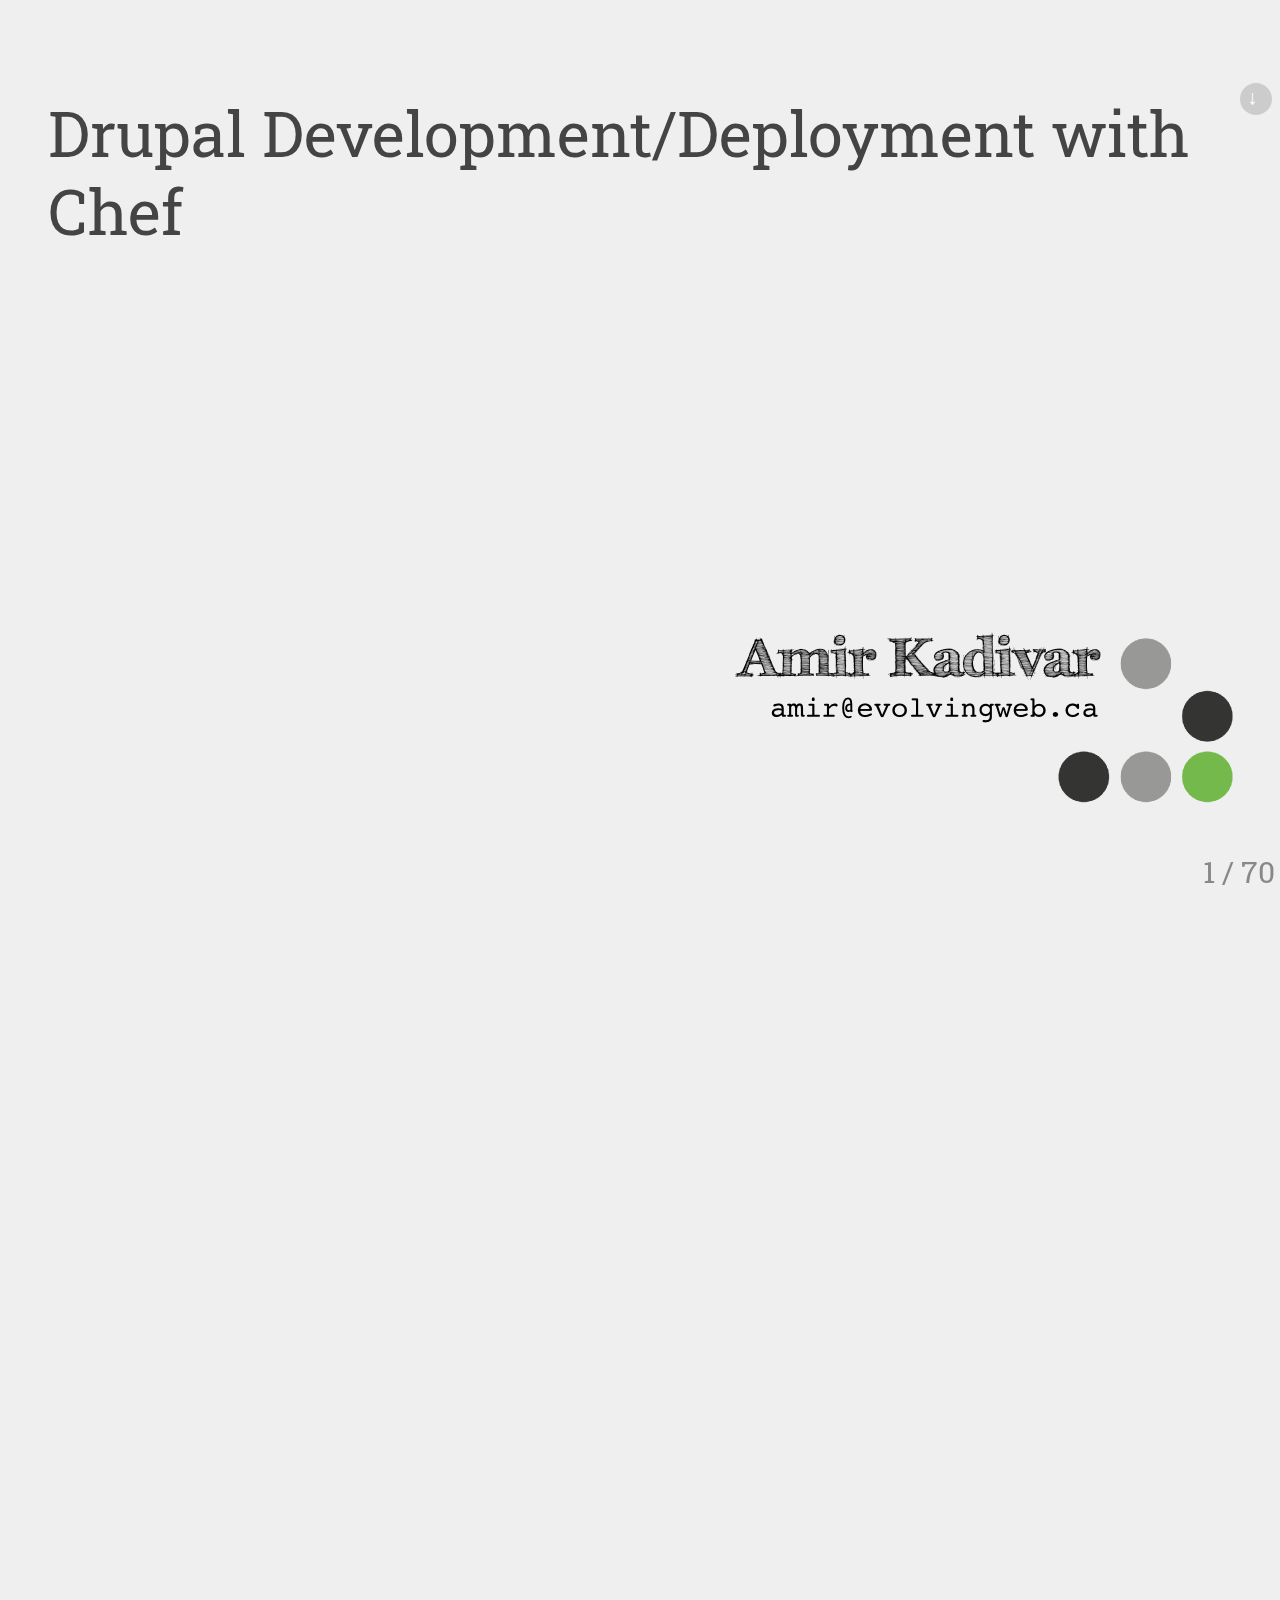
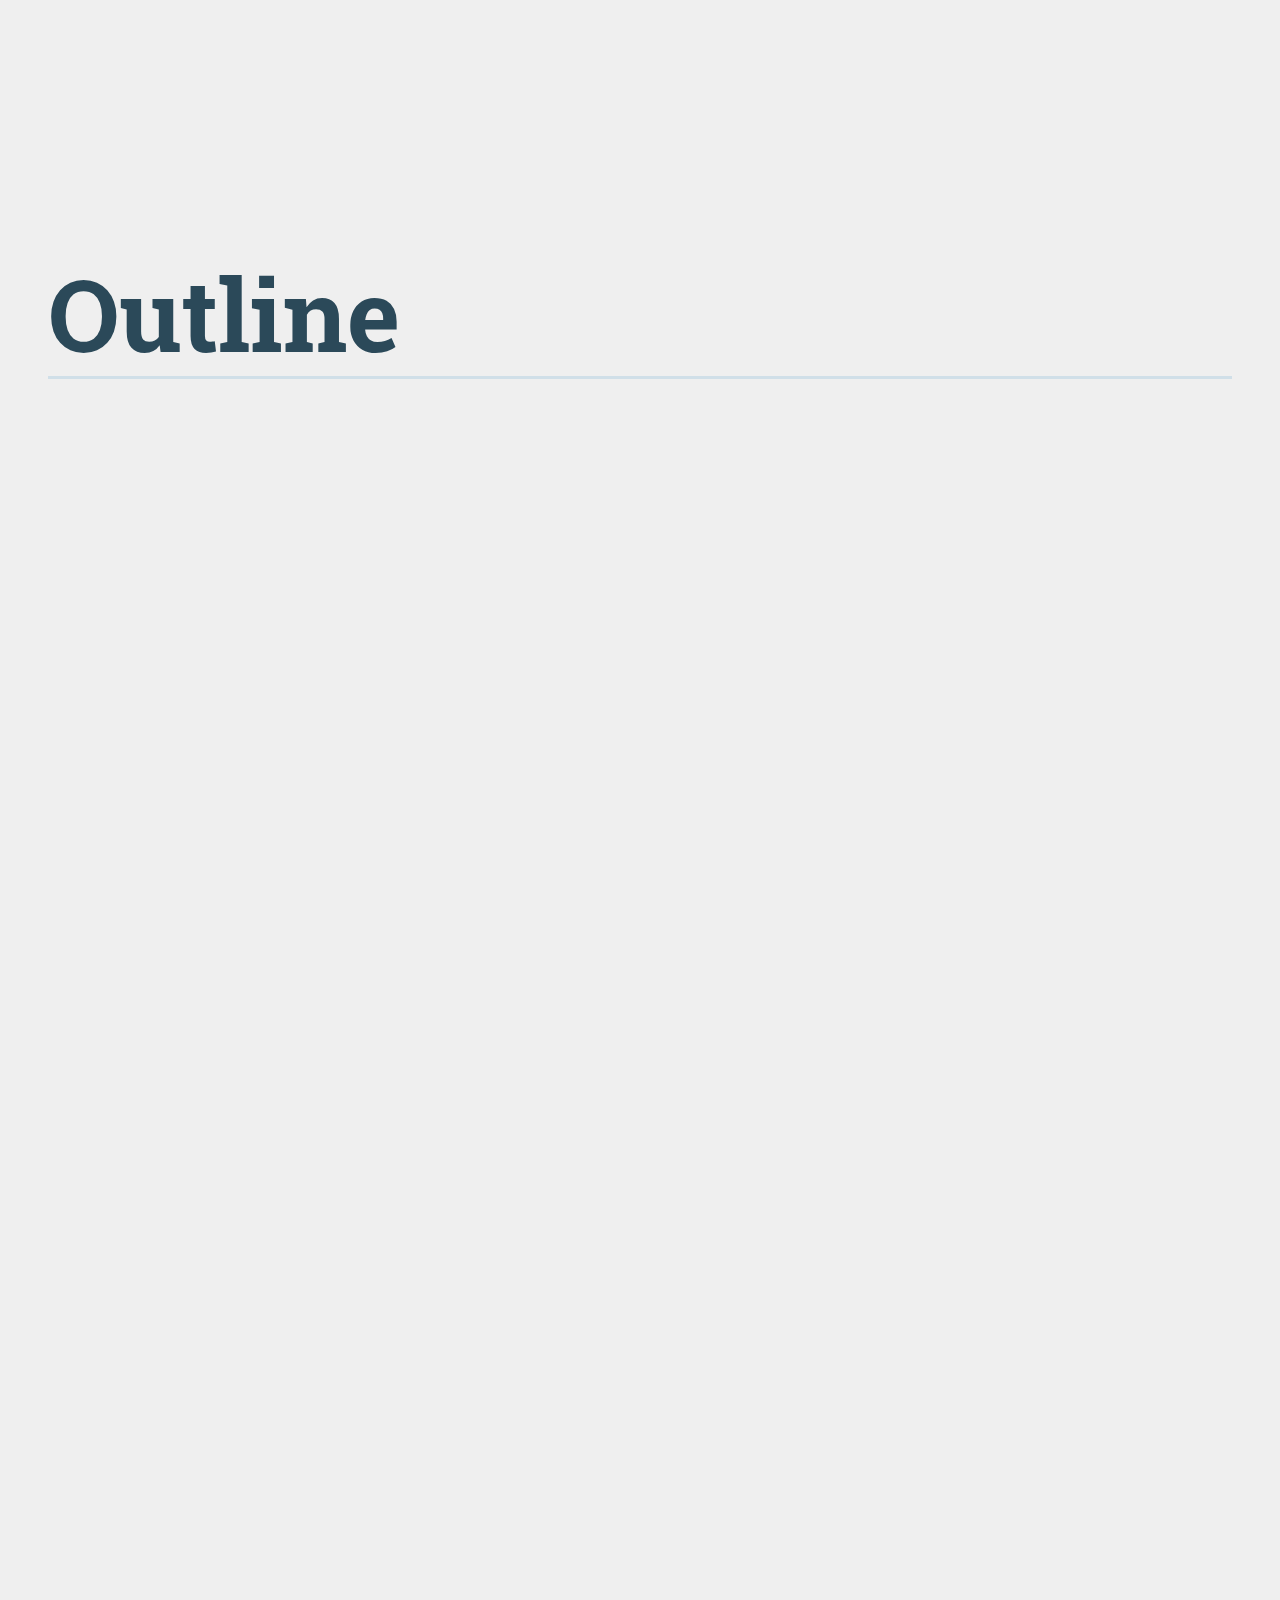
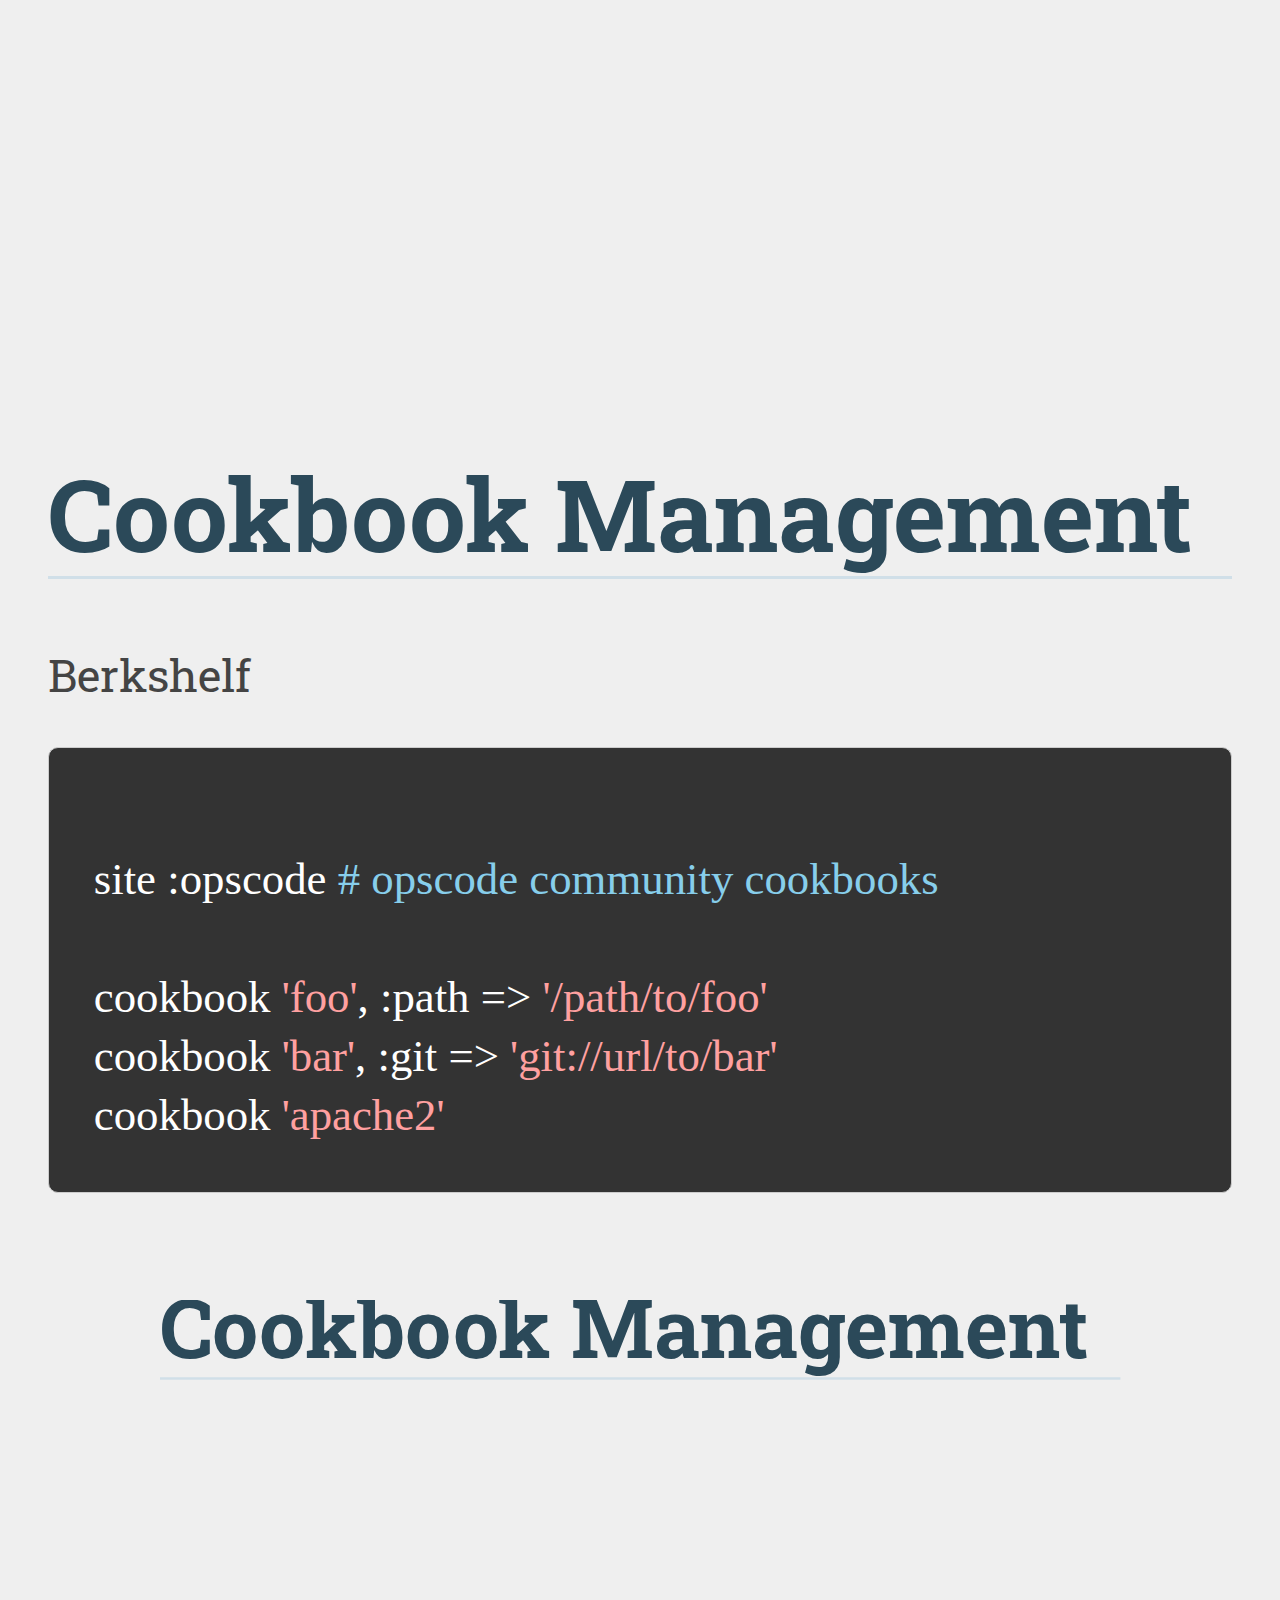
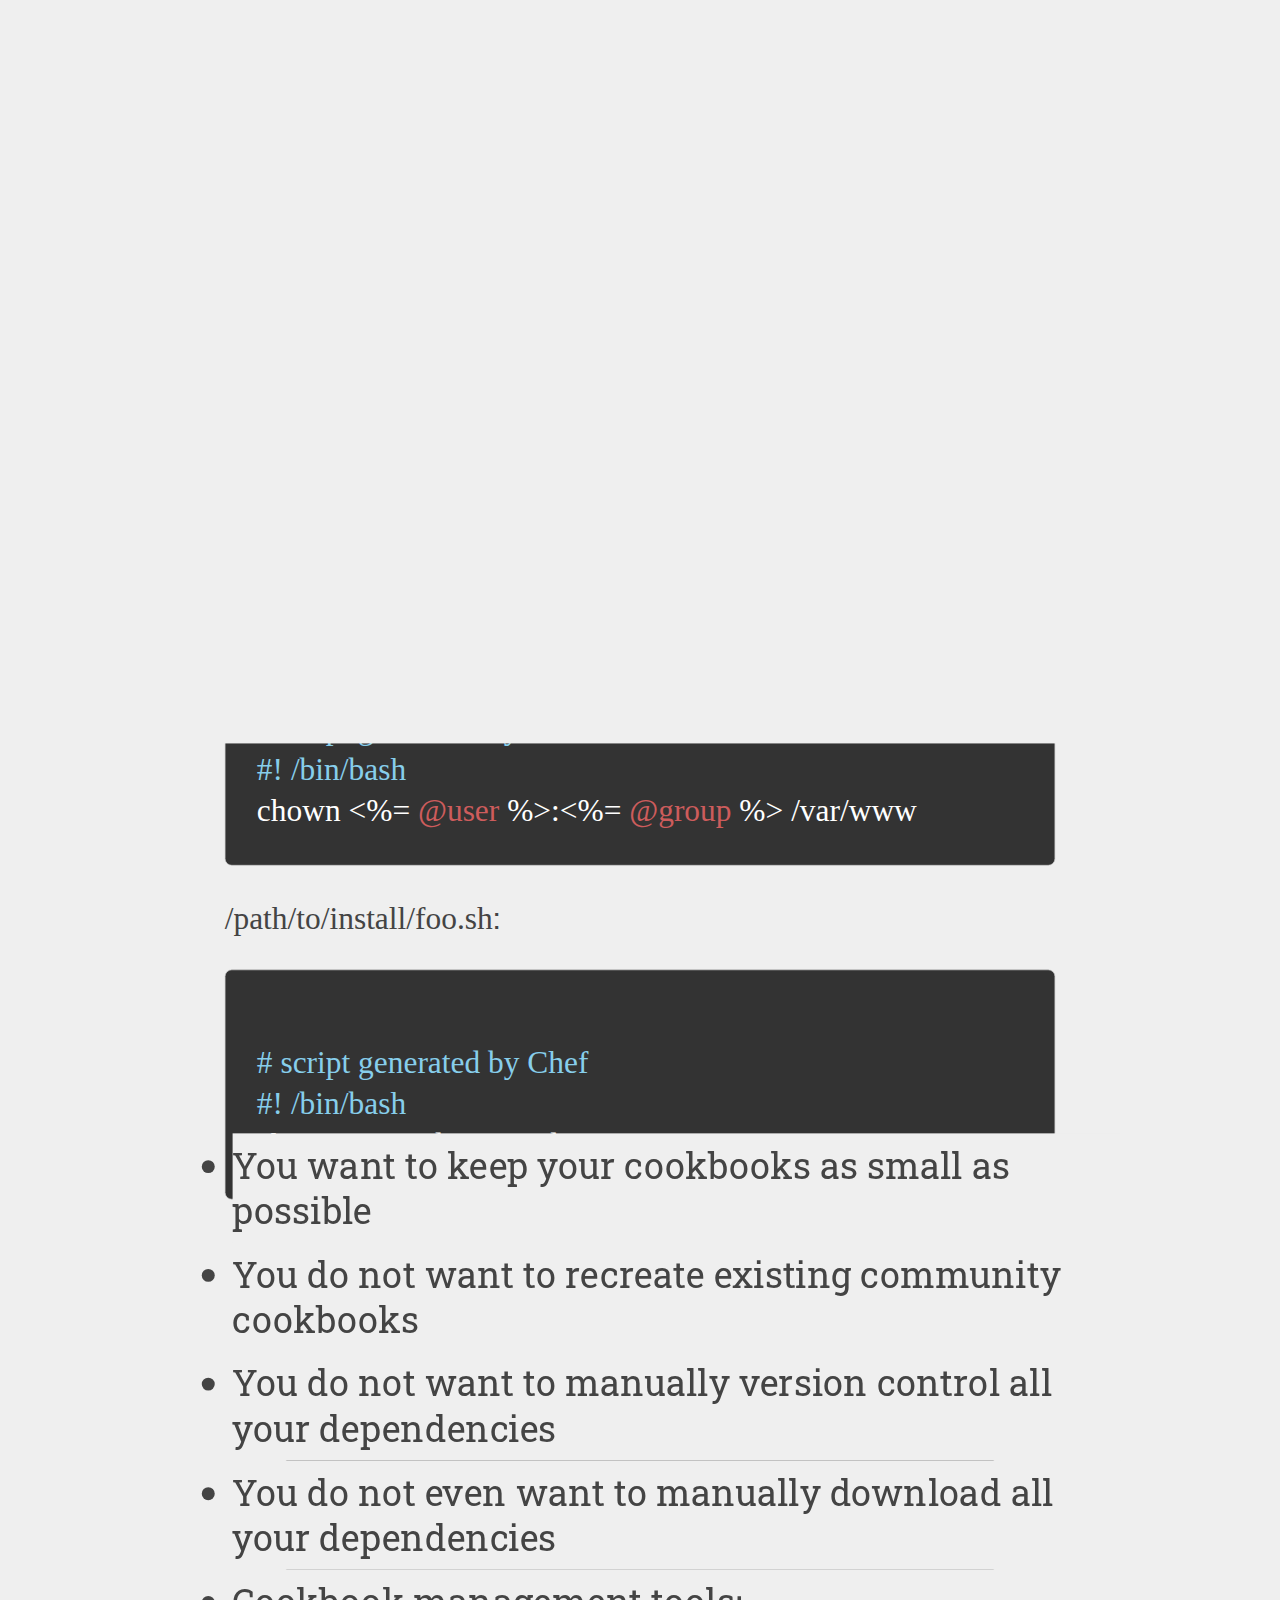
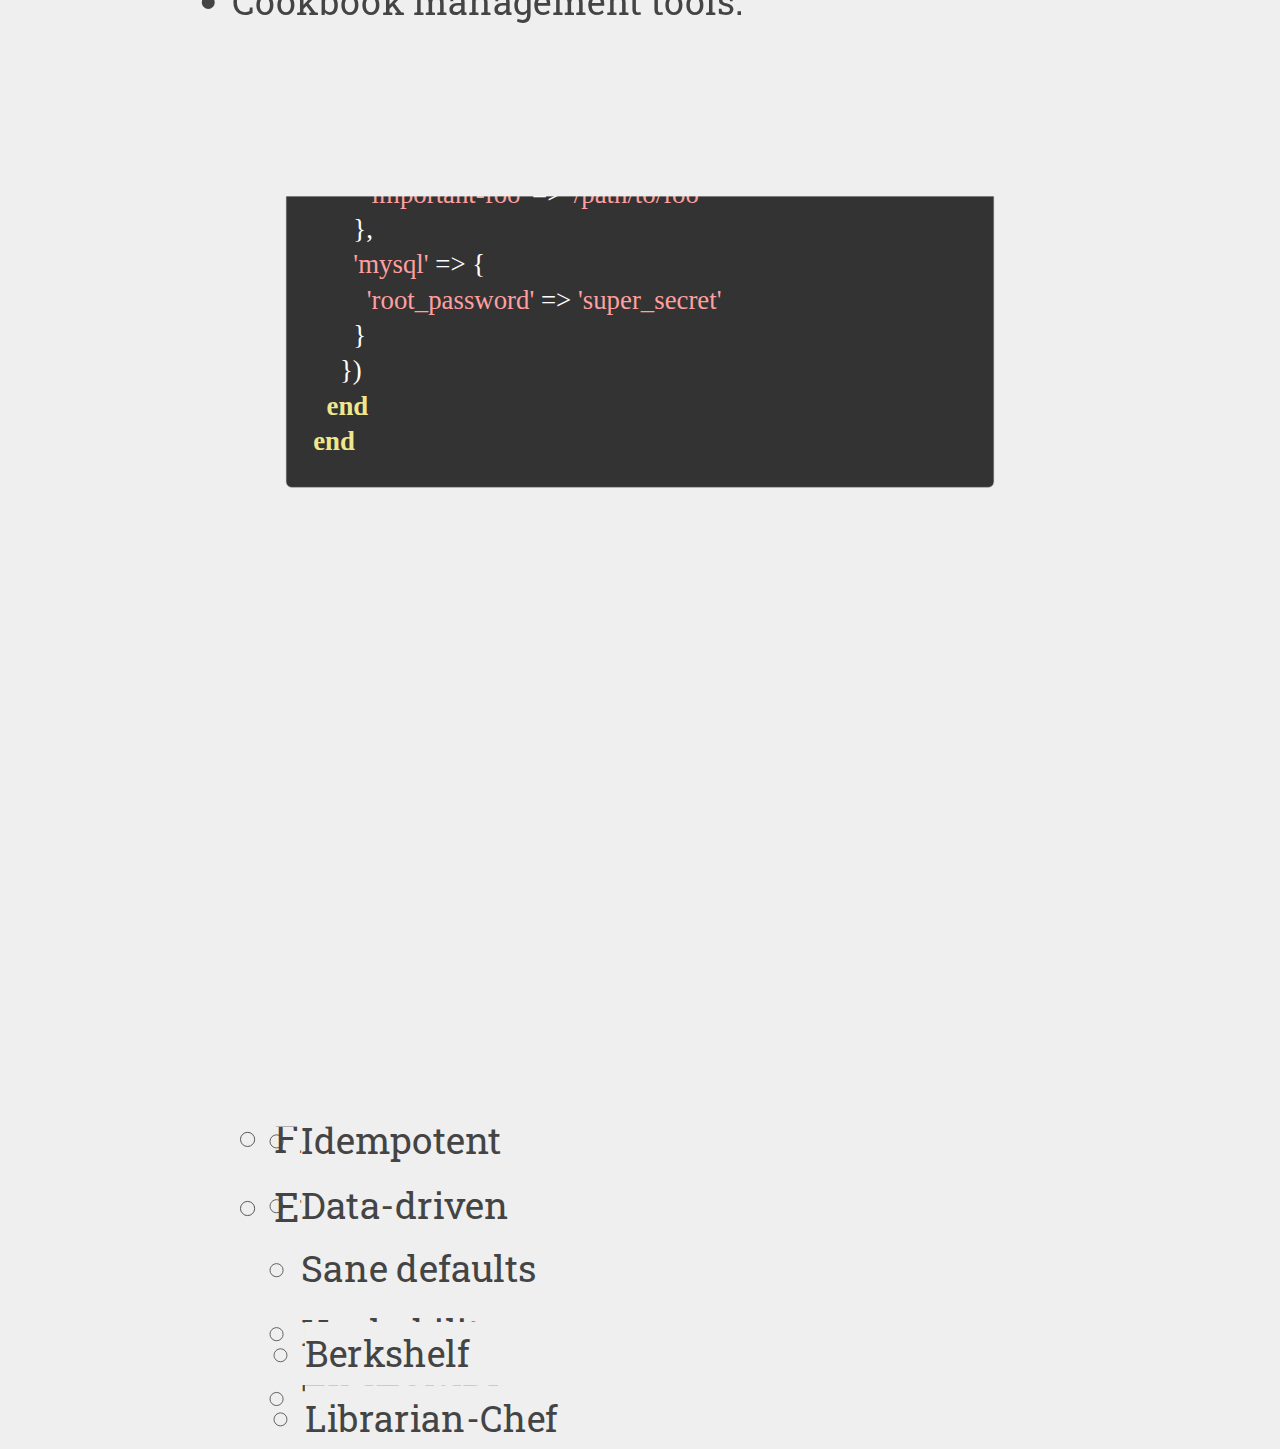
==== drupalcamp-2013-chef/index.html @ 494f0636 "add drupalcamp-2013-chef" ====
<!DOCTYPE html><html><head>
<title>chef-drupal.md</title>
<meta charset="utf-8">
<meta http-equiv="X-UA-Compatible" content="IE=edge,chrome=1">
<meta name="viewport" content="width=1024, user-scalable=no">

<!-- Required stylesheet -->
<link rel="stylesheet" href="resources/deck.js/core/deck.core.css">

<!-- Extension CSS files go here. Remove or add as needed. -->
<link rel="stylesheet" href="resources/deck.js/extensions/goto/deck.goto.css">
<link rel="stylesheet" href="resources/deck.js/extensions/menu/deck.menu.css">
<link rel="stylesheet" href="resources/deck.js/extensions/navigation/deck.navigation.css">
<link rel="stylesheet" href="resources/deck.js/extensions/status/deck.status.css">
<link rel="stylesheet" href="resources/deck.js/extensions/hash/deck.hash.css">
<link rel="stylesheet" href="resources/deck.js/extensions/scale/deck.scale.css">

<!-- Style theme. More available in /themes/style/ or create your own. -->
<link rel="stylesheet" href="resources/amir-deck.css">

<!-- Transition theme. More available in /themes/transition/ or create your own. -->
<link rel="stylesheet" href="resources/deck.js/themes/transition/vertical-slide.css">

<!-- Required Modernizr file -->
<script src="resources/deck.js/modernizr.custom.js"></script>

<!-- Roboto Slab typeface -->
<link href='http://fonts.googleapis.com/css?family=Roboto+Slab:300,700' rel='stylesheet' type='text/css'>

<!-- Google Code Prettify -->
<link rel="stylesheet" href="resources/google-code-prettify/styles/desert.css">
</head><body class='deck-container'><section class='slide'>
<div style ="margin:1.5em auto;font-size:1.4em;">
Drupal Development/Deployment with Chef
</div>

<p><img src="resources/img/name.png" style="position:absolute; bottom:1em;
right:1em;"></p>

</section><section class="slide">

<h2>Outline</h2>

<ul>
<li class="slide">Virtualization</li>
<li class="slide">Automated Infrastructure</li>
<li class="slide">A little bit of Ruby</li>
<li class="slide">Chef</li>
<li class="slide">Chef for Drupal</li>
</ul>

</section><section class="slide">

<h2>DEV machines</h2>

<ul>
<li class="slide">Works on my machine</li>
<li class="slide">Take hours (if not days) to setup</li>
<li class="slide">Hard to maintain</li>
<li class="slide">Still unpredictable (unknown <strong>state</strong>)</li>
</ul>

</section><section class="slide">

<h2>Virtualization</h2>

</section><section class="slide">

<h2><img src="resources/img/vagrant-200.png" alt="" title="" /></h2>

<ul>
<li class="slide">Providers: VirtualBox, VMware, EC2, LXC</li>
<li class="slide">Boxes: <a href="http://www.vagrantbox.es">www.vagrantbox.es</a></li>
<li class="slide">Networking</li>
<li class="slide">Synced Folders</li>
<li class="slide">Gotchas</li>
</ul>

</section><section class="slide">

<h2>Vagrant</h2>

<pre class="prettyprint"><code style="font-family=source code pro;"class="language-ruby">
Vagrant.configure("2") do |config|
  config.vm.box = "my_box"

  # if my_box not found: 'vagrant box add'
  config.vm.box_url = [url/to/download/box]

  # configure the box:
  config.vm.provision :shell, :inline =&gt; "apt-get install -y apache2"
end
</code></pre>

</section><section class="slide">

<h2>Is it all good now?</h2>

<ul>
<li class="slide">Can we configure all boxes with bash commands?</li>
<li class="slide">What about deployment?</li>
<li class="slide">High risk of change
<ul>
<li class="slide">remember Agile?</li>
</ul></li>
</ul>

</section><section class="slide">

<h2>Automated Infrastructure</h2>

<ul>
<li class="slide">Infrastructure as code
<ul>
<li class="slide">Deterministic pre-defined state</li>
<li class="slide">Version Control!</li>
</ul></li>
<li class="slide"><code>dev == prod</code></li>
</ul>

</section><section class="slide">

<h2>Automated Infrastructure</h2>

<h4>what you get:</h4>

<ul>
<li class="slide">One step build and deploy</li>
<li class="slide">Continuous Integration</li>
<li class="slide">Continuous Deployment
<ul>
<li class="slide">Flickr: <strong>10</strong> deployments/day</li>
<li class="slide">Etsy: <strong>25+</strong> deployments/day</li>
</ul></li>
<li class="slide">Self-Documenting: defines your infrastructure API</li>
</ul>

</section><section class="slide">

<h2><img src="resources/img/chef.png" width="400px"/></h2>

<ul>
<li class="slide">Design Principles:
<ul>
<li class="slide">Idempotent </li>
<li class="slide">Data-driven</li>
<li class="slide">Sane defaults</li>
<li class="slide">Hackability</li>
<li class="slide">TIMTOWDI</li>
</ul></li>
</ul>

</section><section class="slide">

<h2>Ruby</h2>

<pre class="prettyprint"><code style="font-family=source code pro;"class="language-ruby">
def double (x)
  return 2*x
end
puts double 12 # =&gt; 24
</code></pre>

</section><section class="slide">

<h2>Ruby</h2>

<pre class="prettyprint"><code style="font-family=source code pro;"class="language-ruby"> 
:hello == 'hello'.to_sym

if File.exists? 'foo'
  puts "found it"
end

puts "found it" if File.exists? 'foo'
</code></pre>

</section><section class="slide">

<h2>Ruby</h2>

<pre class="prettyprint"><code style="font-family=source code pro;"class="language-ruby">
['John','Mary', 'Bob'].each do |guest|
  puts 'Pleased to meet you #{guest}!'
end
</code></pre>

</section><section class="slide">

<h2>Chef</h2>

<h3>How does it work?</h3>

<ul>
<li class="slide">Nodes</li>
<li class="slide">Attributes</li>
<li class="slide">Resources</li>
<li class="slide">Recipes and Cookbooks
<ul>
<li class="slide">Run Lists</li>
</ul></li>
<li class="slide">Assets: Files and Templates</li>
</ul>

</section><section class="slide">

<h2>Chef</h2>

<h4>Attributes</h4>

<pre class="prettyprint"><code style="font-family=source code pro;"class="language-json">
  {
    "mysql": {
      "server_root_password": "root",
    },
    "apache2":{
      "listen_ports": ["80","8000"]
    }
  }
</code></pre>

</section><section class="slide">

<h2>Chef</h2>

<h4>Resources</h4>

<pre class="prettyprint"><code style="font-family=source code pro;"class="language-ruby">
directory "/path/to/some/directory" do
  owner "user1"
  group "group1"
end
</code></pre>

</section><section class="slide">

<h2>Chef</h2>

<h4>Resources</h4>

<pre class="prettyprint"><code style="font-family=source code pro;"class="language-ruby">
execute "some-task" do
  cwd "/path/to/some/directory"
  command "command --with-some options"
  creates "/path/to/some/file"
end
</code></pre>

</section><section class="slide">

<h2>Chef</h2>

<h4>Resources</h4>

<p><div style="font-size:0.6em"></p>

<pre class="prettyprint"><code style="font-family=source code pro;"class="language-ruby">
execute "my-important-file" do
  command "cp -Rf /vagrant/. #{node['drupal-camp']['the-directory']}/"
  creates node['drupal-camp']['the-directory'] + "/foo.txt"
end
</code></pre>

</section><section class="slide">

<h2>Chef</h2>

<h4>Templates</h4>

<p><div style="font-size:0.6em"></p>

<pre class="prettyprint"><code style="font-family=source code pro;"class="language-ruby">
template "/path/to/install/foo.sh" do
  source "foo.sh.erb"
  variables({
    :user =&gt; node['apache']['user'], # =&gt; www-data
    :group =&gt; node['deploy']['dev_group'], # =&gt; sysadmin
  })
end
</code></pre>

</section><section class="slide">

<h2>Chef</h2>

<h4>Templates</h4>

<p><code>my_template.sh.erb</code>:</p>

<pre class="prettyprint"><code style="font-family=source code pro;"class="language-bash">
# script generated by Chef
#! /bin/bash
chown &lt;%= @user %&gt;:&lt;%= @group %&gt; /var/www
</code></pre>

<p><code>/path/to/install/foo.sh</code>:</p>

<pre class="prettyprint"><code style="font-family=source code pro;"class="language-bash">
# script generated by Chef
#! /bin/bash
chown www-data:sysadmin /var/www
</code></pre>

</section><section class="slide">

<h2>Vagrant + Chef</h2>

<pre class="prettyprint"><code style="font-family=source code pro;"class="language-ruby">
Vagrant.configure("2") do |config|
  config.vm.box = "my_box"

  config.vm.provision :chef_solo do |chef|
    chef.cookbooks_path = ['my_cookbooks']
    # add recipes to Chef run list:
    chef.add_recipe 'drupal-camp::default' 
    # assign Chef attributes:
    chef.json.merge!({
      'drupal-camp' =&gt; {
        'important-foo' =&gt; '/path/to/foo'
      },
      'mysql' =&gt; {
        'root_password' =&gt; 'super_secret'
      }
    })   
  end
end
</code></pre>

</section><section class="slide">

<h2>Cookbook Management</h2>

<ul>
<li class="slide">You want to keep your cookbooks as small as possible</li>
<li class="slide">You do not want to recreate existing community cookbooks</li>
<li class="slide">You do not want to manually version control all your dependencies</li>
<li class="slide">You do not even want to manually download all your dependencies</li>
<li class="slide">Cookbook management tools:
<ul>
<li class="slide">Berkshelf</li>
<li class="slide">Librarian-Chef</li>
</ul></li>
</ul>

</section><section class="slide">

<h2>Cookbook Management</h2>

<p>Berkshelf</p>

<pre class="prettyprint"><code style="font-family=source code pro;"class="language-ruby">
site :opscode # opscode community cookbooks

cookbook 'foo', :path =&gt; '/path/to/foo'
cookbook 'bar', :git =&gt; 'git://url/to/bar'
cookbook 'apache2'
</code></pre>
</section>
<!-- End slides. -->


<!-- Begin extension snippets. Add or remove as needed. -->

<!-- deck.navigation snippet -->
<a href="resources/#" class="deck-prev-link" title="Previous">&#8592;</a>
<a href="resources/#" class="deck-next-link" title="Next">&#8594;</a>

<!-- deck.status snippet -->
<p class="deck-status">
	<span class="deck-status-current"></span>
	/
	<span class="deck-status-total"></span>
</p>

<!-- deck.goto snippet -->
<form action="." method="get" class="goto-form">
	<label for="goto-slide">Go to slide:</label>
	<input type="text" name="slidenum" id="goto-slide" list="goto-datalist">
	<datalist id="goto-datalist"></datalist>
	<input type="submit" value="Go">
</form>

<!-- deck.hash snippet -->
<a href="resources/." title="Permalink to this slide" class="deck-permalink">#</a>

<!-- End extension snippets. -->


<!-- Required JS files. -->
<script src="resources/deck.js/jquery-1.7.2.min.js"></script>
<script src="resources/deck.js/core/deck.core.js"></script>

<!-- Extension JS files. Add or remove as needed. -->
<script src="resources/deck.js/deck.js/core/deck.core.js"></script>
<script src="resources/deck.js/extensions/hash/deck.hash.js"></script>
<script src="resources/deck.js/extensions/menu/deck.menu.js"></script>
<script src="resources/deck.js/extensions/goto/deck.goto.js"></script>
<script src="resources/deck.js/extensions/status/deck.status.js"></script>
<script src="resources/deck.js/extensions/navigation/deck.navigation.js"></script>
<script src="resources/deck.js/extensions/scale/deck.scale.js"></script>

<!-- Initialize the deck. You can put this in an external file if desired. -->
<script>
	$(function() {
		$.deck('.slide');
	});
</script>
<script src="resources/google-code-prettify/src/run_prettify.js"></script>
</body></html>
---- drupalcamp-2013-chef/resources/deck.js/core/deck.core.css ----
html, body {
  height: 100%;
  padding: 0;
  margin: 0;
}

body.deck-container {
  overflow-y: auto;
  position: static;
}

.deck-container {
  position: relative;
  min-height: 100%;
  margin: 0 auto;
  padding: 0 48px;
  font-size: 16px;
  line-height: 1.25;
  overflow: hidden;
  /* Resets and base styles from HTML5 Boilerplate */
  /* End HTML5 Boilerplate adaptations */
}
.js .deck-container {
  visibility: hidden;
}
.ready .deck-container {
  visibility: visible;
}
.touch .deck-container {
  -webkit-text-size-adjust: none;
  -moz-text-size-adjust: none;
}
.deck-container div, .deck-container span, .deck-container object, .deck-container iframe,
.deck-container h1, .deck-container h2, .deck-container h3, .deck-container h4, .deck-container h5, .deck-container h6, .deck-container p, .deck-container blockquote, .deck-container pre,
.deck-container abbr, .deck-container address, .deck-container cite, .deck-container code, .deck-container del, .deck-container dfn, .deck-container em, .deck-container img, .deck-container ins, .deck-container kbd, .deck-container q, .deck-container samp,
.deck-container small, .deck-container strong, .deck-container sub, .deck-container sup, .deck-container var, .deck-container b, .deck-container i, .deck-container dl, .deck-container dt, .deck-container dd, .deck-container ol, .deck-container ul, .deck-container li,
.deck-container fieldset, .deck-container form, .deck-container label, .deck-container legend,
.deck-container table, .deck-container caption, .deck-container tbody, .deck-container tfoot, .deck-container thead, .deck-container tr, .deck-container th, .deck-container td,
.deck-container article, .deck-container aside, .deck-container canvas, .deck-container details, .deck-container figcaption, .deck-container figure,
.deck-container footer, .deck-container header, .deck-container hgroup, .deck-container menu, .deck-container nav, .deck-container section, .deck-container summary,
.deck-container time, .deck-container mark, .deck-container audio, .deck-container video {
  margin: 0;
  padding: 0;
  border: 0;
  font-size: 100%;
  font: inherit;
  vertical-align: baseline;
}
.deck-container article, .deck-container aside, .deck-container details, .deck-container figcaption, .deck-container figure,
.deck-container footer, .deck-container header, .deck-container hgroup, .deck-container menu, .deck-container nav, .deck-container section {
  display: block;
}
.deck-container blockquote, .deck-container q {
  quotes: none;
}
.deck-container blockquote:before, .deck-container blockquote:after, .deck-container q:before, .deck-container q:after {
  content: "";
  content: none;
}
.deck-container ins {
  background-color: #ff9;
  color: #000;
  text-decoration: none;
}
.deck-container mark {
  background-color: #ff9;
  color: #000;
  font-style: italic;
  font-weight: bold;
}
.deck-container del {
  text-decoration: line-through;
}
.deck-container abbr[title], .deck-container dfn[title] {
  border-bottom: 1px dotted;
  cursor: help;
}
.deck-container table {
  border-collapse: collapse;
  border-spacing: 0;
}
.deck-container hr {
  display: block;
  height: 1px;
  border: 0;
  border-top: 1px solid #ccc;
  margin: 1em 0;
  padding: 0;
}
.deck-container input, .deck-container select {
  vertical-align: middle;
}
.deck-container select, .deck-container input, .deck-container textarea, .deck-container button {
  font: 99% sans-serif;
}
.deck-container pre, .deck-container code, .deck-container kbd, .deck-container samp {
  font-family: monospace, sans-serif;
}
.deck-container a {
  -webkit-tap-highlight-color: rgba(0, 0, 0, 0);
}
.deck-container a:hover, .deck-container a:active {
  outline: none;
}
.deck-container ul, .deck-container ol {
  margin-left: 2em;
  vertical-align: top;
}
.deck-container ol {
  list-style-type: decimal;
}
.deck-container nav ul, .deck-container nav li {
  margin: 0;
  list-style: none;
  list-style-image: none;
}
.deck-container small {
  font-size: 85%;
}
.deck-container strong, .deck-container th {
  font-weight: bold;
}
.deck-container td {
  vertical-align: top;
}
.deck-container sub, .deck-container sup {
  font-size: 75%;
  line-height: 0;
  position: relative;
}
.deck-container sup {
  top: -0.5em;
}
.deck-container sub {
  bottom: -0.25em;
}
.deck-container textarea {
  overflow: auto;
}
.ie6 .deck-container legend, .ie7 .deck-container legend {
  margin-left: -7px;
}
.deck-container input[type="radio"] {
  vertical-align: text-bottom;
}
.deck-container input[type="checkbox"] {
  vertical-align: bottom;
}
.ie7 .deck-container input[type="checkbox"] {
  vertical-align: baseline;
}
.ie6 .deck-container input {
  vertical-align: text-bottom;
}
.deck-container label, .deck-container input[type="button"], .deck-container input[type="submit"], .deck-container input[type="image"], .deck-container button {
  cursor: pointer;
}
.deck-container button, .deck-container input, .deck-container select, .deck-container textarea {
  margin: 0;
}
.deck-container input:invalid, .deck-container textarea:invalid {
  border-radius: 1px;
  -moz-box-shadow: 0px 0px 5px red;
  -webkit-box-shadow: 0px 0px 5px red;
  box-shadow: 0px 0px 5px red;
}
.deck-container input:invalid .no-boxshadow, .deck-container textarea:invalid .no-boxshadow {
  background-color: #f0dddd;
}
.deck-container button {
  width: auto;
  overflow: visible;
}
.ie7 .deck-container img {
  -ms-interpolation-mode: bicubic;
}
.deck-container, .deck-container select, .deck-container input, .deck-container textarea {
  color: #444;
}
.deck-container a {
  color: #607890;
}
.deck-container a:hover, .deck-container a:focus {
  color: #036;
}
.deck-container a:link {
  -webkit-tap-highlight-color: #fff;
}
.deck-container.deck-loading {
  display: none;
}

.slide {
  width: auto;
  min-height: 100%;
  position: relative;
}
.slide h1 {
  font-size: 4.5em;
}
.slide h1, .slide .vcenter {
  font-weight: bold;
  text-align: center;
  padding-top: 1em;
  max-height: 100%;
}
.csstransforms .slide h1, .csstransforms .slide .vcenter {
  padding: 0 48px;
  position: absolute;
  left: 0;
  right: 0;
  top: 50%;
  -webkit-transform: translate(0, -50%);
  -moz-transform: translate(0, -50%);
  -ms-transform: translate(0, -50%);
  -o-transform: translate(0, -50%);
  transform: translate(0, -50%);
}
.slide .vcenter h1 {
  position: relative;
  top: auto;
  padding: 0;
  -webkit-transform: none;
  -moz-transform: none;
  -ms-transform: none;
  -o-transform: none;
  transform: none;
}
.slide h2 {
  font-size: 2.25em;
  font-weight: bold;
  padding-top: .5em;
  margin: 0 0 .66666em 0;
  border-bottom: 3px solid #888;
}
.slide h3 {
  font-size: 1.4375em;
  font-weight: bold;
  margin-bottom: .30435em;
}
.slide h4 {
  font-size: 1.25em;
  font-weight: bold;
  margin-bottom: .25em;
}
.slide h5 {
  font-size: 1.125em;
  font-weight: bold;
  margin-bottom: .2222em;
}
.slide h6 {
  font-size: 1em;
  font-weight: bold;
}
.slide img, .slide iframe, .slide video {
  display: block;
  max-width: 100%;
}
.slide video, .slide iframe, .slide img {
  display: block;
  margin: 0 auto;
}
.slide p, .slide blockquote, .slide iframe, .slide img, .slide ul, .slide ol, .slide pre, .slide video {
  margin-bottom: 1em;
}
.slide pre {
  white-space: pre;
  white-space: pre-wrap;
  word-wrap: break-word;
  padding: 1em;
  border: 1px solid #888;
}
.slide em {
  font-style: italic;
}
.slide li {
  padding: .25em 0;
  vertical-align: middle;
}

.deck-before, .deck-previous, .deck-next, .deck-after {
  position: absolute;
  left: -999em;
  top: -999em;
}

.deck-current {
  z-index: 2;
}

.slide .slide {
  visibility: hidden;
  position: static;
  min-height: 0;
}

.deck-child-current {
  position: static;
  z-index: 2;
}
.deck-child-current .slide {
  visibility: hidden;
}
.deck-child-current .deck-previous, .deck-child-current .deck-before, .deck-child-current .deck-current {
  visibility: visible;
}

@media screen and (max-device-width: 480px) {
  /* html { -webkit-text-size-adjust:none; -ms-text-size-adjust:none; } */
}
@media print {
  * {
    background: transparent !important;
    color: black !important;
    text-shadow: none !important;
    filter: none !important;
    -ms-filter: none !important;
    -webkit-box-reflect: none !important;
    -moz-box-reflect: none !important;
    -webkit-box-shadow: none !important;
    -moz-box-shadow: none !important;
    box-shadow: none !important;
  }
  * :before, * :after {
    display: none !important;
  }

  a, a:visited {
    color: #444 !important;
    text-decoration: underline;
  }

  a[href]:after {
    content: " (" attr(href) ")";
  }

  abbr[title]:after {
    content: " (" attr(title) ")";
  }

  .ir a:after, a[href^="javascript:"]:after, a[href^="#"]:after {
    content: "";
  }

  pre, blockquote {
    border: 1px solid #999;
    page-break-inside: avoid;
  }

  thead {
    display: table-header-group;
  }

  tr, img {
    page-break-inside: avoid;
  }

  @page {
    margin: 0.5cm;
}

  p, h2, h3 {
    orphans: 3;
    widows: 3;
  }

  h2, h3 {
    page-break-after: avoid;
  }

  .slide {
    position: static !important;
    visibility: visible !important;
    display: block !important;
    -webkit-transform: none !important;
    -moz-transform: none !important;
    -o-transform: none !important;
    -ms-transform: none !important;
    transform: none !important;
    opacity: 1 !important;
  }

  h1, .vcenter {
    -webkit-transform: none !important;
    -moz-transform: none !important;
    -o-transform: none !important;
    -ms-transform: none !important;
    transform: none !important;
    padding: 0 !important;
    position: static !important;
  }

  .deck-container > .slide {
    page-break-after: always;
  }

  .deck-container {
    width: 100% !important;
    height: auto !important;
    padding: 0 !important;
    display: block !important;
  }

  script {
    display: none;
  }
}
---- drupalcamp-2013-chef/resources/deck.js/extensions/goto/deck.goto.css ----
.deck-container .goto-form {
  position: absolute;
  z-index: 3;
  bottom: 10px;
  left: 50%;
  height: 1.75em;
  margin: 0 0 0 -9.125em;
  line-height: 1.75em;
  padding: 0.625em;
  display: none;
  background: #ccc;
  overflow: hidden;
}
.borderradius .deck-container .goto-form {
  -webkit-border-radius: 10px;
  -moz-border-radius: 10px;
  border-radius: 10px;
}
.deck-container .goto-form label {
  font-weight: bold;
}
.deck-container .goto-form label, .deck-container .goto-form input {
  display: inline-block;
  font-family: inherit;
}

.deck-goto .goto-form {
  display: block;
}

#goto-slide {
  width: 8.375em;
  margin: 0 0.625em;
  height: 1.4375em;
}

@media print {
  .goto-form, #goto-slide {
    display: none !important;
  }
}
---- drupalcamp-2013-chef/resources/deck.js/extensions/menu/deck.menu.css ----
.deck-menu .slide {
  background: #eee;
  position: relative;
  left: 0;
  top: 0;
  visibility: visible;
  cursor: pointer;
}
.no-csstransforms .deck-menu > .slide {
  float: left;
  width: 22%;
  height: 22%;
  min-height: 0;
  margin: 1%;
  font-size: 0.22em;
  overflow: hidden;
  padding: 0 0.5%;
}
.csstransforms .deck-menu > .slide {
  -webkit-transform: scale(0.22) !important;
  -moz-transform: scale(0.22) !important;
  -o-transform: scale(0.22) !important;
  -ms-transform: scale(0.22) !important;
  transform: scale(0.22) !important;
  -webkit-transform-origin: 0 0;
  -moz-transform-origin: 0 0;
  -o-transform-origin: 0 0;
  -ms-transform-origin: 0 0;
  transform-origin: 0 0;
  -webkit-box-sizing: border-box;
  -moz-box-sizing: border-box;
  box-sizing: border-box;
  width: 100%;
  height: 100%;
  overflow: hidden;
  padding: 0 48px;
  margin: 12px;
}
.deck-menu iframe, .deck-menu img, .deck-menu video {
  max-width: 100%;
}
.deck-menu .deck-current, .no-touch .deck-menu .slide:hover {
  background: #ddf;
}
.deck-menu.deck-container:hover .deck-prev-link, .deck-menu.deck-container:hover .deck-next-link {
  display: none;
}
---- drupalcamp-2013-chef/resources/deck.js/extensions/navigation/deck.navigation.css ----
.deck-container .deck-prev-link, .deck-container .deck-next-link {
  display: none;
  position: absolute;
  z-index: 3;
  top: 50%;
  width: 32px;
  height: 32px;
  margin-top: -16px;
  font-size: 20px;
  font-weight: bold;
  line-height: 32px;
  vertical-align: middle;
  text-align: center;
  text-decoration: none;
  color: #fff;
  background: #888;
}
.borderradius .deck-container .deck-prev-link, .borderradius .deck-container .deck-next-link {
  -webkit-border-radius: 16px;
  -moz-border-radius: 16px;
  border-radius: 16px;
}
.deck-container .deck-prev-link:hover, .deck-container .deck-prev-link:focus, .deck-container .deck-prev-link:active, .deck-container .deck-prev-link:visited, .deck-container .deck-next-link:hover, .deck-container .deck-next-link:focus, .deck-container .deck-next-link:active, .deck-container .deck-next-link:visited {
  color: #fff;
}
.deck-container .deck-prev-link {
  left: 8px;
}
.deck-container .deck-next-link {
  right: 8px;
}
.deck-container:hover .deck-prev-link, .deck-container:hover .deck-next-link {
  display: block;
}
.deck-container:hover .deck-prev-link.deck-nav-disabled, .touch .deck-container:hover .deck-prev-link, .deck-container:hover .deck-next-link.deck-nav-disabled, .touch .deck-container:hover .deck-next-link {
  display: none;
}

@media print {
  .deck-prev-link, .deck-next-link {
    display: none !important;
  }
}
---- drupalcamp-2013-chef/resources/deck.js/extensions/status/deck.status.css ----
.deck-container .deck-status {
  position: absolute;
  bottom: 10px;
  right: 5px;
  color: #888;
  z-index: 3;
  margin: 0;
}

body.deck-container .deck-status {
  position: fixed;
}

@media print {
  .deck-status {
    display: none;
  }
}
---- drupalcamp-2013-chef/resources/deck.js/extensions/hash/deck.hash.css ----
.deck-container .deck-permalink {
  display: none;
  position: absolute;
  z-index: 4;
  bottom: 30px;
  right: 0;
  width: 48px;
  text-align: center;
}

.no-history .deck-container:hover .deck-permalink {
  display: block;
}
---- drupalcamp-2013-chef/resources/deck.js/extensions/scale/deck.scale.css ----
/* Remove this line if you are embedding deck.js in a page and
using the scale extension. */
.csstransforms {
  overflow: hidden;
}

.csstransforms .deck-container.deck-scale:not(.deck-menu) > .slide {
  -webkit-box-sizing: padding-box;
  -moz-box-sizing: padding-box;
  box-sizing: padding-box;
  width: 100%;
  padding-bottom: 20px;
}
.csstransforms .deck-container.deck-scale:not(.deck-menu) > .slide > .deck-slide-scaler {
  -webkit-transform-origin: 50% 0;
  -moz-transform-origin: 50% 0;
  -o-transform-origin: 50% 0;
  -ms-transform-origin: 50% 0;
  transform-origin: 50% 0;
}

.csstransforms .deck-container.deck-menu .deck-slide-scaler {
  -webkit-transform: none !important;
  -moz-transform: none !important;
  -o-transform: none !important;
  -ms-transform: none !important;
  transform: none !important;
}
---- drupalcamp-2013-chef/resources/amir-deck.css ----
.deck-container {
  font-family: "Roboto Slab";
  font-size: 2.8em;
  background: #efefef;
}
.deck-container .slide {
  background: #efefef;
}
.deck-container .slide h1 {
  color: #2b4959;
}
.deck-container .slide h2 {
  color: #2b4959;
  border-bottom-color: #d0dfe8; 
}
.deck-container .slide h3 {
  color: #2b4959;
}
.deck-container .slide pre {
  border-color: #ccc;
  border-radius:10px;
}
.deck-container .slide code {
  font-family: "Courier 10 pitch";
}
.deck-container .slide blockquote {
  font-size: 2em;
  font-style: italic;
  padding: 1em 2em;
  color: #000;
  border-left: 5px solid #ccc;
}
.deck-container .slide blockquote p {
  margin: 0;
}
.deck-container .slide blockquote cite {
  font-size: .5em;
  font-style: normal;
  font-weight: bold;
  color: #888;
}
.deck-container .slide ::-moz-selection {
  background: #c00;
  color: #fff;
}
.deck-container .slide ::selection {
  background: #c00;
  color: #fff;
}
.deck-container .slide a, .deck-container .slide a:hover, .deck-container .slide a:focus, .deck-container .slide a:active, .deck-container .slide a:visited {
  color: #c00;
  text-decoration: none;
}
.deck-container .slide a:hover, .deck-container .slide a:focus {
  text-decoration: underline;
}
.deck-container > .slide .deck-before, .deck-container > .slide .deck-previous {
  opacity: 0.4;
}
.deck-container > .slide .deck-before:not(.deck-child-current) .deck-before, .deck-container > .slide .deck-before:not(.deck-child-current) .deck-previous, .deck-container > .slide .deck-previous:not(.deck-child-current) .deck-before, .deck-container > .slide .deck-previous:not(.deck-child-current) .deck-previous {
  opacity: 1;
}
.deck-container > .slide .deck-child-current {
  opacity: 1;
}
.deck-container .deck-prev-link, .deck-container .deck-next-link {
  background: #ccc;
  font-family: serif;
}
.deck-container .deck-prev-link, .deck-container .deck-prev-link:hover, .deck-container .deck-prev-link:focus, .deck-container .deck-prev-link:active, .deck-container .deck-prev-link:visited, .deck-container .deck-next-link, .deck-container .deck-next-link:hover, .deck-container .deck-next-link:focus, .deck-container .deck-next-link:active, .deck-container .deck-next-link:visited {
  color: #fff;
}
.deck-container .deck-prev-link:hover, .deck-container .deck-prev-link:focus, .deck-container .deck-next-link:hover, .deck-container .deck-next-link:focus {
  background: #c00;
  text-decoration: none;
}
.deck-container .deck-status {
  font-size: 0.6666em;
}
.deck-container.deck-menu .slide {
  background: #eee;
}
.deck-container.deck-menu .deck-current, .no-touch .deck-container.deck-menu .slide:hover {
  background: #ddf;
}
---- drupalcamp-2013-chef/resources/deck.js/themes/transition/vertical-slide.css ----
.csstransitions.csstransforms .deck-container {
  overflow-y: hidden;
}
.csstransitions.csstransforms .deck-container > .slide {
  -webkit-transition: -webkit-transform 500ms ease-in-out;
  -moz-transition: -moz-transform 500ms ease-in-out;
  -ms-transition: -ms-transform 500ms ease-in-out;
  -o-transition: -o-transform 500ms ease-in-out;
  transition: transform 500ms ease-in-out;
}
.csstransitions.csstransforms .deck-container:not(.deck-menu) > .slide {
  position: absolute;
  top: 0;
  left: 0;
  -webkit-box-sizing: border-box;
  -moz-box-sizing: border-box;
  box-sizing: border-box;
  width: 100%;
  padding: 0 48px;
}
.csstransitions.csstransforms .deck-container:not(.deck-menu) > .slide .slide {
  position: relative;
  left: 0;
  top: 0;
  -webkit-transition: -webkit-transform 500ms ease-in-out, opacity 500ms ease-in-out;
  -moz-transition: -moz-transform 500ms ease-in-out, opacity 500ms ease-in-out;
  -ms-transition: -ms-transform 500ms ease-in-out, opacity 500ms ease-in-out;
  -o-transition: -o-transform 500ms ease-in-out, opacity 500ms ease-in-out;
  transition: -webkit-transform 500ms ease-in-out, opacity 500ms ease-in-out;
}
.csstransitions.csstransforms .deck-container:not(.deck-menu) > .slide .deck-next, .csstransitions.csstransforms .deck-container:not(.deck-menu) > .slide .deck-after {
  visibility: visible;
  -webkit-transform: translate3d(0, 1600px, 0);
  -moz-transform: translate(0, 1600px);
  -ms-transform: translate(0, 1600px);
  -o-transform: translate(0, 1600px);
  transform: translate3d(0, 1600px, 0);
}
.csstransitions.csstransforms .deck-container:not(.deck-menu) > .deck-previous {
  -webkit-transform: translate3d(0, -200%, 0);
  -moz-transform: translate(0, -200%);
  -ms-transform: translate(0, -200%);
  -o-transform: translate(0, -200%);
  transform: translate3d(0, -200%, 0);
}
.csstransitions.csstransforms .deck-container:not(.deck-menu) > .deck-before {
  -webkit-transform: translate3d(0, -400%, 0);
  -moz-transform: translate(0, -400%);
  -ms-transform: translate(0, -400%);
  -o-transform: translate(0, -400%);
  transform: translate3d(0, -400%, 0);
}
.csstransitions.csstransforms .deck-container:not(.deck-menu) > .deck-next {
  -webkit-transform: translate3d(0, 200%, 0);
  -moz-transform: translate(0, 200%);
  -ms-transform: translate(0, 200%);
  -o-transform: translate(0, 200%);
  transform: translate3d(0, 200%, 0);
}
.csstransitions.csstransforms .deck-container:not(.deck-menu) > .deck-after {
  -webkit-transform: translate3d(0, 400%, 0);
  -moz-transform: translate(0, 400%);
  -ms-transform: translate(0, 400%);
  -o-transform: translate(0, 400%);
  transform: translate3d(0, 400%, 0);
}
.csstransitions.csstransforms .deck-container:not(.deck-menu) > .deck-before .slide, .csstransitions.csstransforms .deck-container:not(.deck-menu) > .deck-previous .slide {
  visibility: visible;
}
.csstransitions.csstransforms .deck-container:not(.deck-menu) > .deck-child-current {
  -webkit-transform: none;
  -moz-transform: none;
  -ms-transform: none;
  -o-transform: none;
  transform: none;
}
.csstransitions.csstransforms .deck-prev-link {
  left: auto;
  right: 8px;
  top: 59px;
  -webkit-transform: rotate(90deg);
  -moz-transform: rotate(90deg);
  -ms-transform: rotate(90deg);
  -o-transform: rotate(90deg);
  transform: rotate(90deg);
}
.csstransitions.csstransforms .deck-next-link {
  top: 99px;
  -webkit-transform: rotate(90deg);
  -moz-transform: rotate(90deg);
  -ms-transform: rotate(90deg);
  -o-transform: rotate(90deg);
  transform: rotate(90deg);
}
---- drupalcamp-2013-chef/resources/google-code-prettify/styles/desert.css ----
/* desert scheme ported from vim to google prettify */
pre.prettyprint { display: block; background-color: #333 }
pre .nocode { background-color: none; color: #000 }
pre .str { color: #ffa0a0 } /* string  - pink */
pre .kwd { color: #f0e68c; font-weight: bold }
pre .com { color: #87ceeb } /* comment - skyblue */
pre .typ { color: #98fb98 } /* type    - lightgreen */
pre .lit { color: #cd5c5c } /* literal - darkred */
pre .pun { color: #fff }    /* punctuation */
pre .pln { color: #fff }    /* plaintext */
pre .tag { color: #f0e68c; font-weight: bold } /* html/xml tag    - lightyellow */
pre .atn { color: #bdb76b; font-weight: bold } /* attribute name  - khaki */
pre .atv { color: #ffa0a0 } /* attribute value - pink */
pre .dec { color: #98fb98 } /* decimal         - lightgreen */

/* Specify class=linenums on a pre to get line numbering */
ol.linenums { margin-top: 0; margin-bottom: 0; color: #AEAEAE } /* IE indents via margin-left */
li.L0,li.L1,li.L2,li.L3,li.L5,li.L6,li.L7,li.L8 { list-style-type: none }
/* Alternate shading for lines */
li.L1,li.L3,li.L5,li.L7,li.L9 { }

@media print {
  pre.prettyprint { background-color: none }
  pre .str, code .str { color: #060 }
  pre .kwd, code .kwd { color: #006; font-weight: bold }
  pre .com, code .com { color: #600; font-style: italic }
  pre .typ, code .typ { color: #404; font-weight: bold }
  pre .lit, code .lit { color: #044 }
  pre .pun, code .pun { color: #440 }
  pre .pln, code .pln { color: #000 }
  pre .tag, code .tag { color: #006; font-weight: bold }
  pre .atn, code .atn { color: #404 }
  pre .atv, code .atv { color: #060 }
}
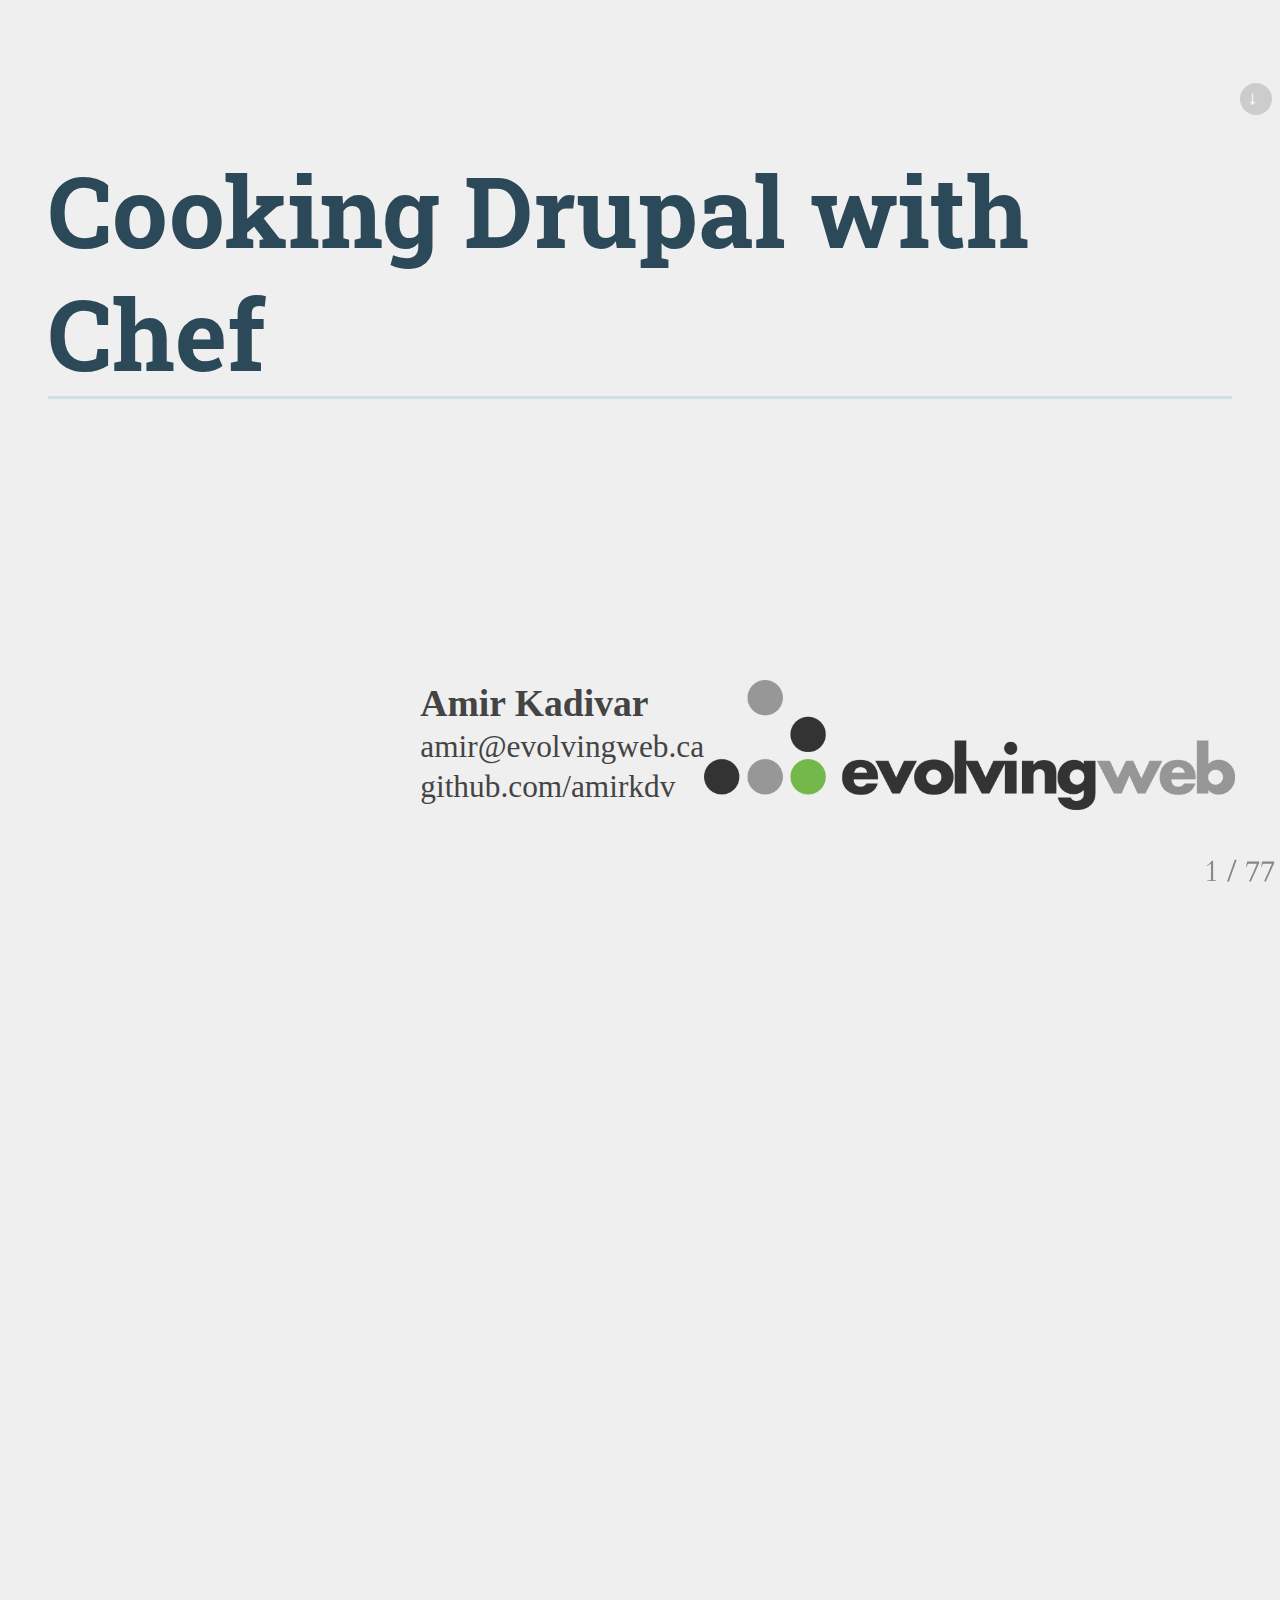
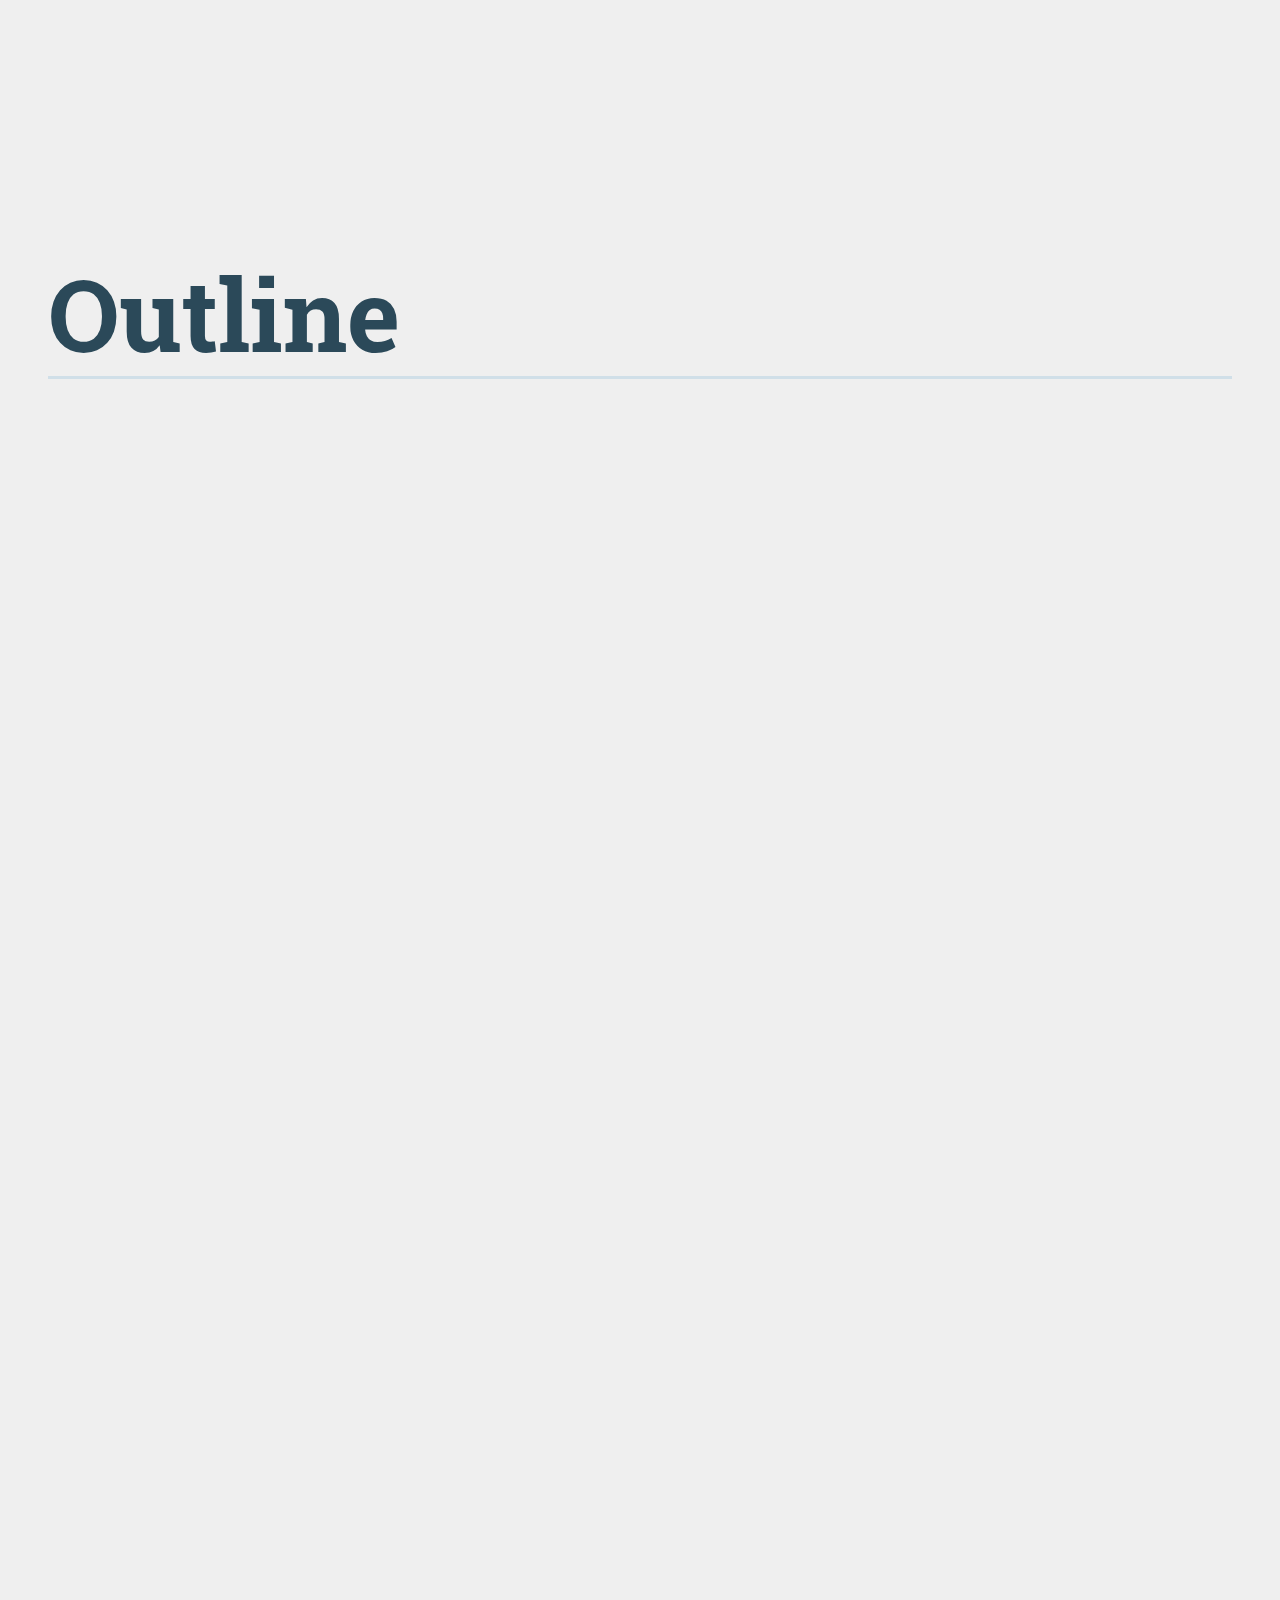
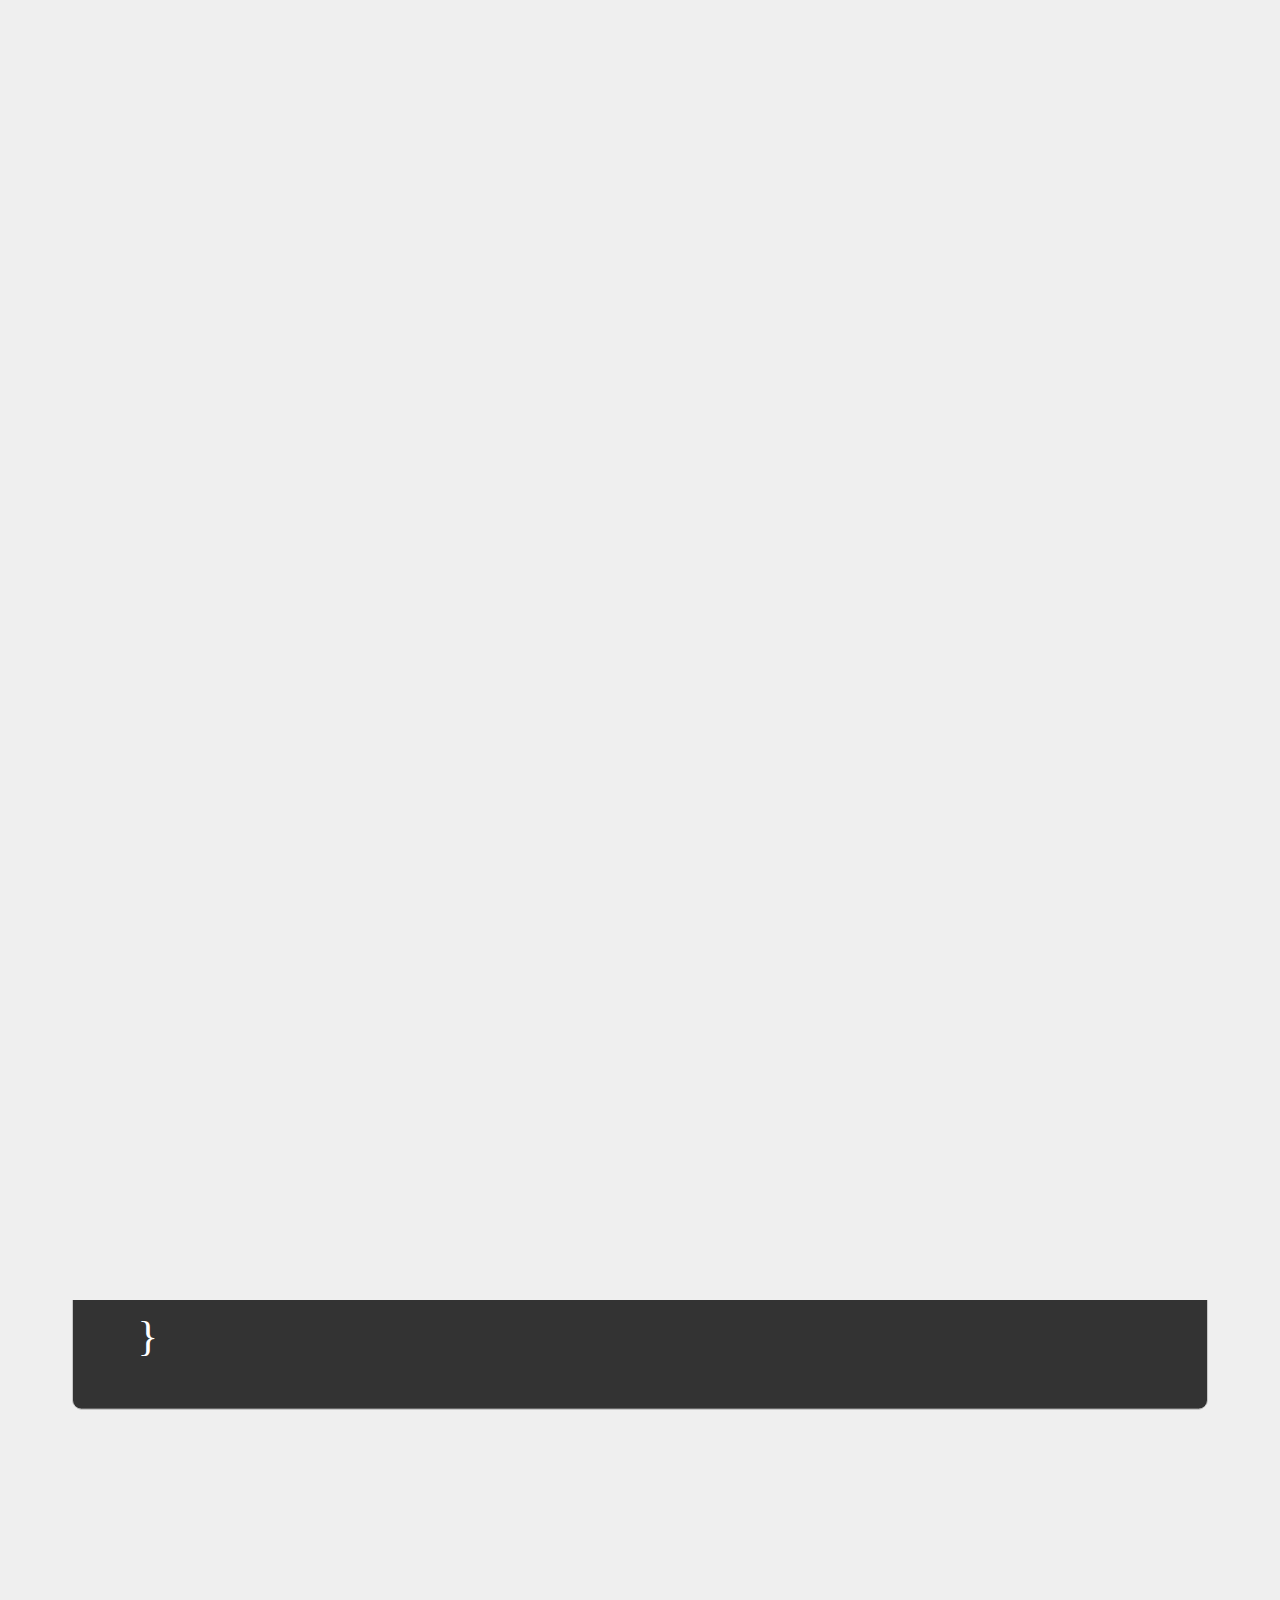
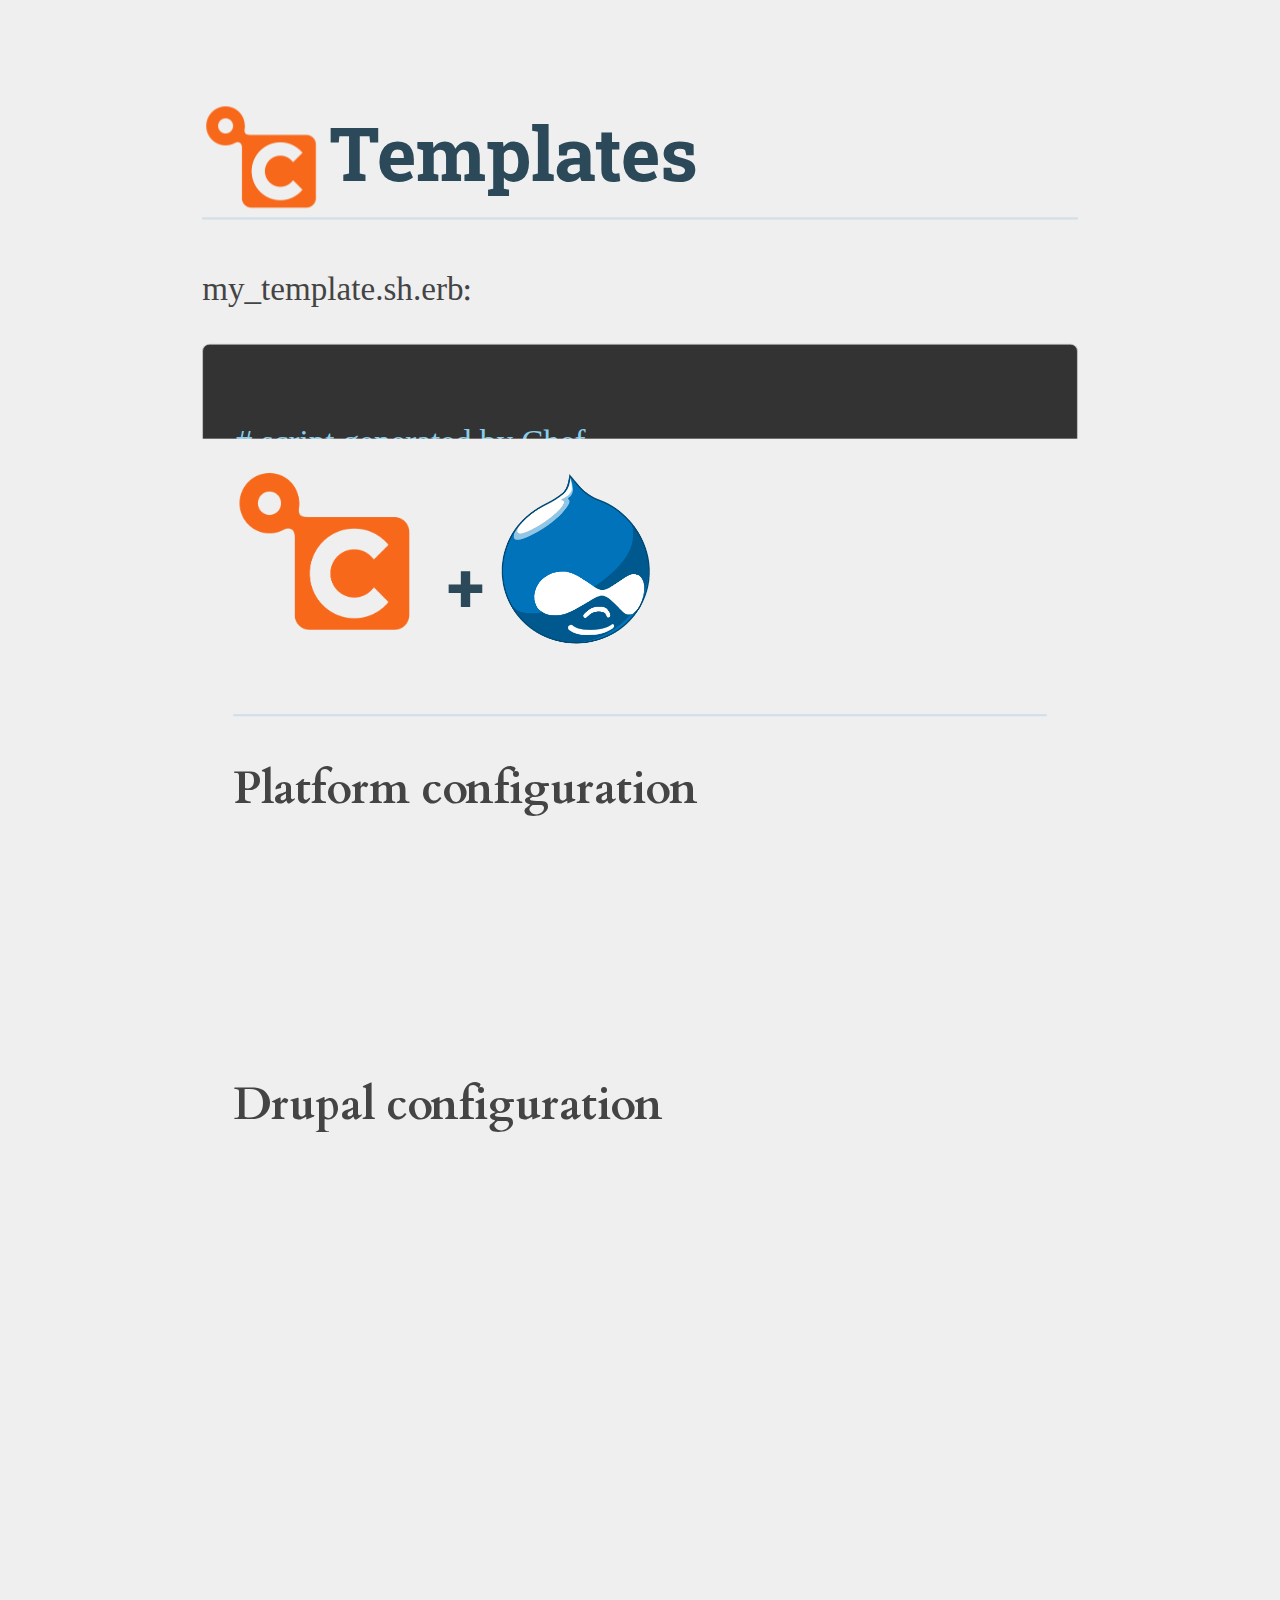
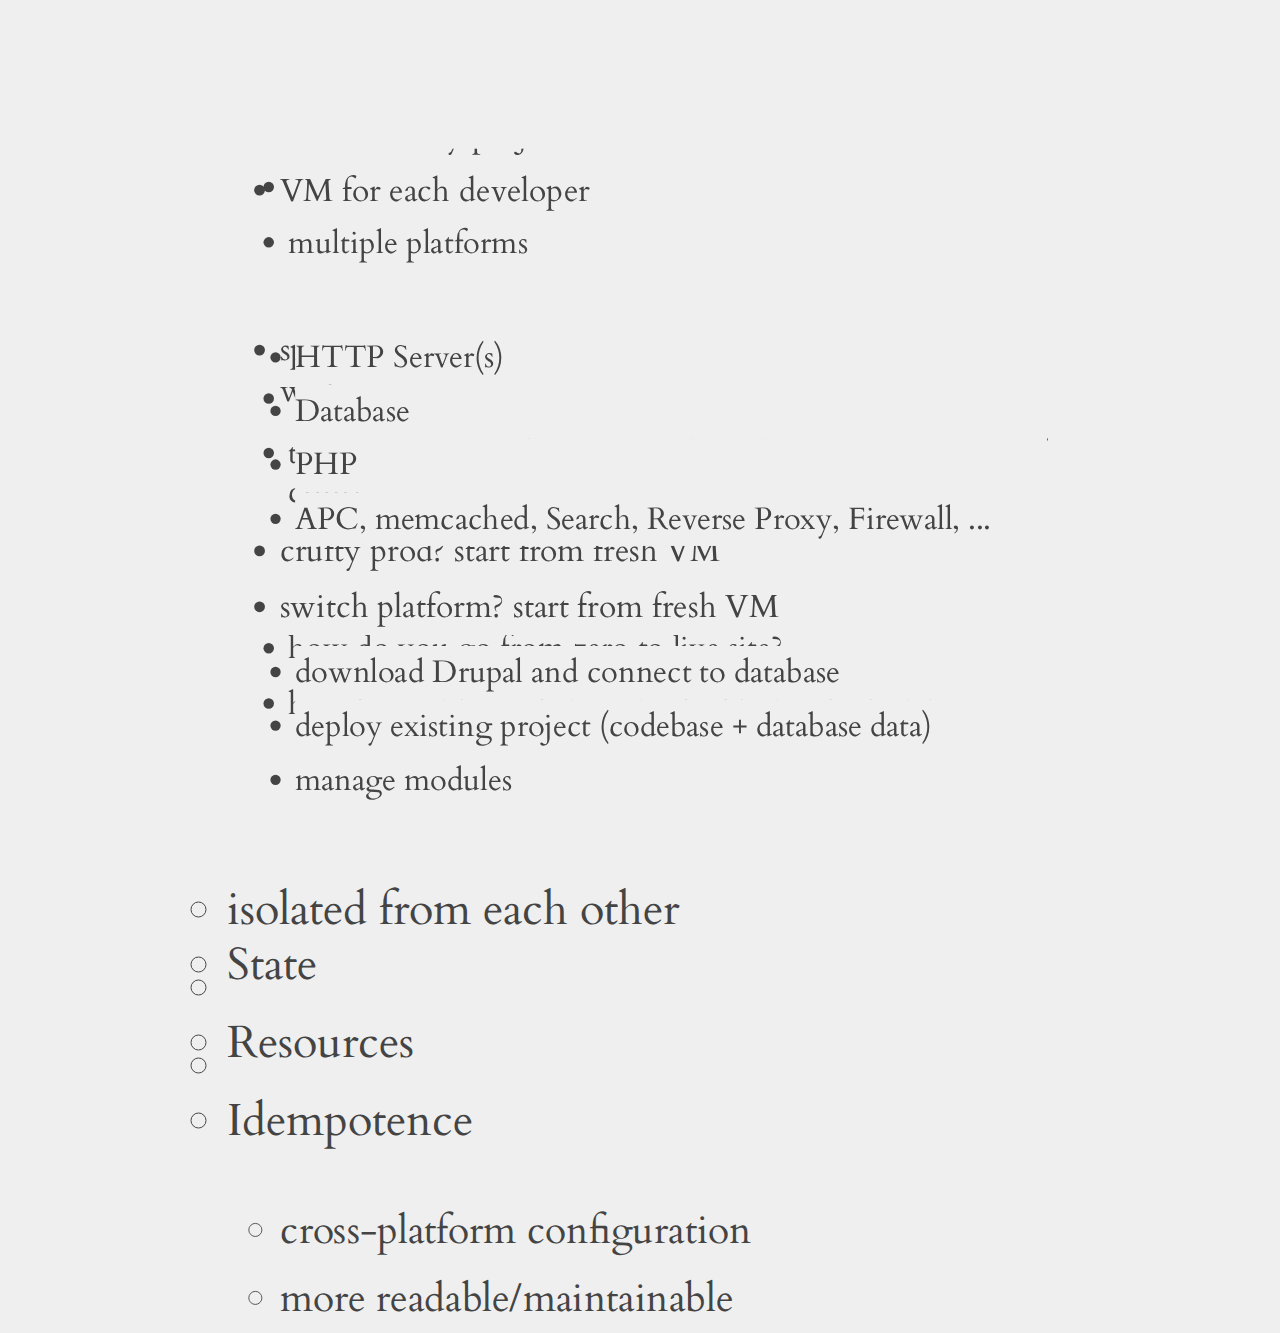
==== commit 0791524a: "update chef presentation" ====
--- a/drupalcamp-2013-chef/index.html
+++ b/drupalcamp-2013-chef/index.html
@@ -14,7 +14,6 @@
 <link rel="stylesheet" href="resources/deck.js/extensions/status/deck.status.css">
 <link rel="stylesheet" href="resources/deck.js/extensions/hash/deck.hash.css">
 <link rel="stylesheet" href="resources/deck.js/extensions/scale/deck.scale.css">
-
 <!-- Style theme. More available in /themes/style/ or create your own. -->
 <link rel="stylesheet" href="resources/amir-deck.css">
 
@@ -26,138 +25,183 @@
 
 <!-- Roboto Slab typeface -->
 <link href='http://fonts.googleapis.com/css?family=Roboto+Slab:300,700' rel='stylesheet' type='text/css'>
-
+<link href='http://fonts.googleapis.com/css?family=Cardo:400,400italic,700' rel='stylesheet' type='text/css'>
 <!-- Google Code Prettify -->
 <link rel="stylesheet" href="resources/google-code-prettify/styles/desert.css">
 </head><body class='deck-container'><section class='slide'>
-<div style ="margin:1.5em auto;font-size:1.4em;">
-Drupal Development/Deployment with Chef
+<h2 style="margin:100px auto;font-size:2.2em; font-weight:bold;">
+  Cooking Drupal with Chef
+</h2>
+
+<div style="position: absolute; width:900px; bottom:1em;right:1em;">
+  <img src="resources/img/ew-good.png" style="height:130px; float:right;">
+  <code style="float:right; font-size:0.7em;">
+    <div style="font-size:1.2em; font-weight:bold;">Amir Kadivar </div>
+    <div> amir@evolvingweb.ca </div>
+    <div> github.com/amirkdv </div>
+  </code>
 </div>
 
-<p><img src="resources/img/name.png" style="position:absolute; bottom:1em;
-right:1em;"></p>
-
 </section><section class="slide">
 
 <h2>Outline</h2>
 
 <ul>
+<li class="slide">Automated Infrastructure: Problem Definition </li>
 <li class="slide">Virtualization</li>
-<li class="slide">Automated Infrastructure</li>
-<li class="slide">A little bit of Ruby</li>
+<li class="slide">Configuration Management</li>
 <li class="slide">Chef</li>
 <li class="slide">Chef for Drupal</li>
 </ul>
 
 </section><section class="slide">
 
-<h2>DEV machines</h2>
-
-<ul>
-<li class="slide">Works on my machine</li>
-<li class="slide">Take hours (if not days) to setup</li>
-<li class="slide">Hard to maintain</li>
-<li class="slide">Still unpredictable (unknown <strong>state</strong>)</li>
-</ul>
-
-</section><section class="slide">
-
-<h2>Virtualization</h2>
-
-</section><section class="slide">
-
-<h2><img src="resources/img/vagrant-200.png" alt="" title="" /></h2>
-
-<ul>
-<li class="slide">Providers: VirtualBox, VMware, EC2, LXC</li>
-<li class="slide">Boxes: <a href="http://www.vagrantbox.es">www.vagrantbox.es</a></li>
-<li class="slide">Networking</li>
-<li class="slide">Synced Folders</li>
-<li class="slide">Gotchas</li>
-</ul>
-
-</section><section class="slide">
-
-<h2>Vagrant</h2>
-
-<pre class="prettyprint"><code style="font-family=source code pro;"class="language-ruby">
-Vagrant.configure("2") do |config|
-  config.vm.box = "my_box"
-
-  # if my_box not found: 'vagrant box add'
-  config.vm.box_url = [url/to/download/box]
-
-  # configure the box:
-  config.vm.provision :shell, :inline =&gt; "apt-get install -y apache2"
-end
-</code></pre>
-
-</section><section class="slide">
-
-<h2>Is it all good now?</h2>
-
-<ul>
-<li class="slide">Can we configure all boxes with bash commands?</li>
-<li class="slide">What about deployment?</li>
-<li class="slide">High risk of change
-<ul>
-<li class="slide">remember Agile?</li>
+<h2>Problem Definition</h2>
+
+<h3>development environments</h3>
+
+<ul>
+<li class="slide">consistency (with production and other devs)</li>
+<li class="slide">choice of tools (limiting developers)</li>
+<li class="slide">multiple platforms</li>
+</ul>
+
+<h3>testing and integration</h3>
+
+<ul>
+<li class="slide">is every commit tested?</li>
+<li class="slide">test environment (testing a web application leaves a lot of cruft)</li>
+</ul>
+
+<h3>deployment</h3>
+
+<ul>
+<li class="slide">how do you go from zero to live site?</li>
+<li class="slide">how frequent are changes pushed to production?</li>
+</ul>
+
+</section><section class="slide">
+
+<h2>Enters Virtualization</h2>
+
+<ul>
+<li class="slide">processes sharing hardware → O/S s sharing hardware</li>
+<li class="slide">A VM is an <em>environment</em> that a VM Monitor creates</li>
+<li class="slide">These <em>environments</em> should, ideally, be:
+<ul>
+<li class="slide">isolated from each other</li>
+<li class="slide">equivalent to a real machine</li>
+<li class="slide">as efficient as a real machine</li>
 </ul></li>
-</ul>
-
-</section><section class="slide">
-
-<h2>Automated Infrastructure</h2>
-
-<ul>
-<li class="slide">Infrastructure as code
-<ul>
-<li class="slide">Deterministic pre-defined state</li>
-<li class="slide">Version Control!</li>
+<li class="slide">We have achieved all of these!</li>
+</ul>
+
+</section><section class="slide">
+
+<h2>Virtualization Technologies</h2>
+
+<ul>
+<li class="slide">Types of VM Monitors</li>
+<li class="slide">Methods of Virtualization</li>
+<li class="slide">why is <img src="resources/img/vagrant-w-name.png" style="display:inline; vertical-align:middle;" height="100px;"/> relevant?</li>
+</ul>
+
+</section><section class="slide">
+
+<h2>How does Virtualization Help?</h2>
+
+<!-- * VMs are cheap to build and to throw away! -->
+
+<h3>development:</h3>
+
+<ul>
+<li class="slide">VM for every project</li>
+<li class="slide">VM for each developer</li>
+</ul>
+
+<h3>testing &amp; integration:</h3>
+
+<ul>
+<li class="slide">spin up throwaway VM for tests, as frequently as you wish</li>
+</ul>
+
+<h3>deployment:</h3>
+
+<ul>
+<li class="slide">crufty prod? start from fresh VM</li>
+<li class="slide">switch platform? start from fresh VM</li>
+</ul>
+
+</section><section class="slide">
+
+<h2>Missing Piece: Provisioning</h2>
+
+<h3>VMs are cheap but:</h3>
+
+<ul>
+<li class="slide">how much work is it to configure a VM from <em>scratch</em>?</li>
+<li class="slide"><div style="font-size:0.9em;">
+how much of this work is reusable for a similar
+<em>but not identical</em> use case?</div></li>
+<li class="slide"><div style="font-size:0.9em;">
+how do you maintain <em>consistent</em> configuration
+accross different machines?
+</div></li>
+</ul>
+
+</section><section class="slide">
+
+<h2>Config Management tools</h2>
+
+<ul>
+<li class="slide">Config described in a programming (instead of human) language:
+<ul>
+<li class="slide">version control</li>
+<li class="slide">reusable</li>
 </ul></li>
-<li class="slide"><code>dev == prod</code></li>
-</ul>
-
-</section><section class="slide">
-
-<h2>Automated Infrastructure</h2>
-
-<h4>what you get:</h4>
-
-<ul>
-<li class="slide">One step build and deploy</li>
-<li class="slide">Continuous Integration</li>
-<li class="slide">Continuous Deployment
-<ul>
-<li class="slide">Flickr: <strong>10</strong> deployments/day</li>
-<li class="slide">Etsy: <strong>25+</strong> deployments/day</li>
+<li class="slide">High level programming language instead of shell scripts
+<ul>
+<li class="slide">cross-platform configuration</li>
+<li class="slide">more readable/maintainable</li>
 </ul></li>
-<li class="slide">Self-Documenting: defines your infrastructure API</li>
-</ul>
-
-</section><section class="slide">
-
-<h2><img src="resources/img/chef.png" width="400px"/></h2>
-
-<ul>
-<li class="slide">Design Principles:
-<ul>
-<li class="slide">Idempotent </li>
-<li class="slide">Data-driven</li>
-<li class="slide">Sane defaults</li>
-<li class="slide">Hackability</li>
-<li class="slide">TIMTOWDI</li>
+</ul>
+
+</section><section class="slide">
+
+<h3><img src="resources/img/chef.png" width="400px"/></h3>
+
+<ul>
+<li class="slide">What is it exactly?</li>
+<li class="slide">Concepts:
+<ul>
+<li class="slide">State</li>
+<li class="slide">Resources</li>
+<li class="slide">Idempotence</li>
 </ul></li>
 </ul>
 
 </section><section class="slide">
 
+<h2>How does <img src="resources/img/chef-logo.png" style="display:inline; vertical-align:middle; margin:0;" height="150px;"/> work?</h2>
+
+<ul>
+<li class="slide">Recipes and Cookbooks</li>
+<li class="slide">Run Lists</li>
+<li class="slide">Attributes</li>
+<li class="slide">Assets: Files and Templates</li>
+<li class="slide">Nodes and C/S Chef</li>
+</ul>
+
+</section><section class="slide">
+
 <h2>Ruby</h2>
 
 <pre class="prettyprint"><code style="font-family=source code pro;"class="language-ruby">
+# a function
 def double (x)
   return 2*x
-end
+end 
+
 puts double 12 # =&gt; 24
 </code></pre>
 
@@ -166,9 +210,7 @@
 <h2>Ruby</h2>
 
 <pre class="prettyprint"><code style="font-family=source code pro;"class="language-ruby"> 
-:hello == 'hello'.to_sym
-
-if File.exists? 'foo'
+if File.exists? '/foo/bar.php'
   puts "found it"
 end
 
@@ -187,26 +229,43 @@
 
 </section><section class="slide">
 
-<h2>Chef</h2>
-
-<h3>How does it work?</h3>
-
-<ul>
-<li class="slide">Nodes</li>
-<li class="slide">Attributes</li>
-<li class="slide">Resources</li>
-<li class="slide">Recipes and Cookbooks
-<ul>
-<li class="slide">Run Lists</li>
-</ul></li>
-<li class="slide">Assets: Files and Templates</li>
-</ul>
-
-</section><section class="slide">
-
-<h2>Chef</h2>
-
-<h4>Attributes</h4>
+<h2><img src="resources/img/chef-logo.png" style="display:inline; vertical-align:middle; margin:0;" height="150px;"/>Resources</h2>
+
+<pre class="prettyprint"><code style="font-family=source code pro;"class="language-ruby">
+directory "/path/to/some/directory" do
+  owner "user1"
+  group "group1"
+end
+</code></pre>
+
+</section><section class="slide">
+
+<h2><img src="resources/img/chef-logo.png" style="display:inline; vertical-align:middle; margin:0;" height="150px;"/>Resources</h2>
+
+<pre class="prettyprint"><code style="font-family=source code pro;"class="language-ruby">
+execute "some-task" do
+  cwd "/path/to/some/directory"
+  command "command --with-some options"
+  creates "/path/to/some/file"
+end
+</code></pre>
+
+</section><section class="slide">
+
+<h2><img src="resources/img/chef-logo.png" style="display:inline; vertical-align:middle; margin:0;" height="150px;"/>an idempotent resource</h2>
+
+<p><div style="font-size:0.6em"></p>
+
+<pre class="prettyprint"><code style="font-family=source code pro;"class="language-ruby">
+execute "my-important-file" do
+  command "cp -Rf /vagrant/. #{node['drupal-camp']['the-directory']}/"
+  creates node['drupal-camp']['the-directory'] + "/foo.txt"
+end
+</code></pre>
+
+</section><section class="slide">
+
+<h2><img src="resources/img/chef-logo.png" style="display:inline; vertical-align:middle; margin:0;" height="150px;"/>Attributes</h2>
 
 <pre class="prettyprint"><code style="font-family=source code pro;"class="language-json">
   {
@@ -221,51 +280,7 @@
 
 </section><section class="slide">
 
-<h2>Chef</h2>
-
-<h4>Resources</h4>
-
-<pre class="prettyprint"><code style="font-family=source code pro;"class="language-ruby">
-directory "/path/to/some/directory" do
-  owner "user1"
-  group "group1"
-end
-</code></pre>
-
-</section><section class="slide">
-
-<h2>Chef</h2>
-
-<h4>Resources</h4>
-
-<pre class="prettyprint"><code style="font-family=source code pro;"class="language-ruby">
-execute "some-task" do
-  cwd "/path/to/some/directory"
-  command "command --with-some options"
-  creates "/path/to/some/file"
-end
-</code></pre>
-
-</section><section class="slide">
-
-<h2>Chef</h2>
-
-<h4>Resources</h4>
-
-<p><div style="font-size:0.6em"></p>
-
-<pre class="prettyprint"><code style="font-family=source code pro;"class="language-ruby">
-execute "my-important-file" do
-  command "cp -Rf /vagrant/. #{node['drupal-camp']['the-directory']}/"
-  creates node['drupal-camp']['the-directory'] + "/foo.txt"
-end
-</code></pre>
-
-</section><section class="slide">
-
-<h2>Chef</h2>
-
-<h4>Templates</h4>
+<h2><img src="resources/img/chef-logo.png" style="display:inline; vertical-align:middle; margin:0;" height="150px;"/>Templates</h2>
 
 <p><div style="font-size:0.6em"></p>
 
@@ -281,9 +296,7 @@
 
 </section><section class="slide">
 
-<h2>Chef</h2>
-
-<h4>Templates</h4>
+<h2><img src="resources/img/chef-logo.png" style="display:inline; vertical-align:middle; margin:0;" height="150px;"/>Templates</h2>
 
 <p><code>my_template.sh.erb</code>:</p>
 
@@ -303,58 +316,46 @@
 
 </section><section class="slide">
 
-<h2>Vagrant + Chef</h2>
-
-<pre class="prettyprint"><code style="font-family=source code pro;"class="language-ruby">
-Vagrant.configure("2") do |config|
-  config.vm.box = "my_box"
-
-  config.vm.provision :chef_solo do |chef|
-    chef.cookbooks_path = ['my_cookbooks']
-    # add recipes to Chef run list:
-    chef.add_recipe 'drupal-camp::default' 
-    # assign Chef attributes:
-    chef.json.merge!({
-      'drupal-camp' =&gt; {
-        'important-foo' =&gt; '/path/to/foo'
-      },
-      'mysql' =&gt; {
-        'root_password' =&gt; 'super_secret'
-      }
-    })   
-  end
-end
-</code></pre>
-
-</section><section class="slide">
-
-<h2>Cookbook Management</h2>
-
-<ul>
-<li class="slide">You want to keep your cookbooks as small as possible</li>
-<li class="slide">You do not want to recreate existing community cookbooks</li>
-<li class="slide">You do not want to manually version control all your dependencies</li>
-<li class="slide">You do not even want to manually download all your dependencies</li>
-<li class="slide">Cookbook management tools:
-<ul>
-<li class="slide">Berkshelf</li>
-<li class="slide">Librarian-Chef</li>
-</ul></li>
-</ul>
-
-</section><section class="slide">
-
-<h2>Cookbook Management</h2>
-
-<p>Berkshelf</p>
-
-<pre class="prettyprint"><code style="font-family=source code pro;"class="language-ruby">
-site :opscode # opscode community cookbooks
-
-cookbook 'foo', :path =&gt; '/path/to/foo'
-cookbook 'bar', :git =&gt; 'git://url/to/bar'
-cookbook 'apache2'
-</code></pre>
+<h2>Let's see a simple Chef Run</h2>
+
+</section><section class="slide">
+
+<h2><img src="resources/img/chef-logo.png" style="display:inline; vertical-align:middle;"height="250px;"/> + <img src="resources/img/drupal.png" style="vertical-align:middle;display:inline;"height="250px;"/></h2>
+
+<h3>Platform configuration</h3>
+
+<ul>
+<li class="slide">HTTP Server(s)</li>
+<li class="slide">Database</li>
+<li class="slide">PHP</li>
+<li class="slide">APC, memcached, Search, Reverse Proxy, Firewall, ...</li>
+</ul>
+
+<h3>Drupal configuration</h3>
+
+<ul>
+<li class="slide">download Drupal and connect to database</li>
+<li class="slide">deploy existing project (codebase + database data)</li>
+<li class="slide">manage modules</li>
+</ul>
+
+</section><section class="slide">
+
+<h2>Case Studies</h2>
+
+<h3>deploy-drupal</h3>
+
+<p><a href="http://github.com/evolvingweb/chef-deploy-drupal">github.com/evolvingweb/chef-deploy-drupal</a></p>
+
+<h3>drupal-solr</h3>
+
+<p><a href="http://github.com/evolvingweb/chef-drupal-solr">github.com/evolvingweb/chef-drupal-solr</a></p>
+
+</section><section class="slide">
+
+<h1>Thank You!</h1>
+
+</section><section class="slide">
 </section>
 <!-- End slides. -->
 
--- a/drupalcamp-2013-chef/resources/amir-deck.css
+++ b/drupalcamp-2013-chef/resources/amir-deck.css
@@ -1,26 +1,29 @@
 .deck-container {
-  font-family: "Roboto Slab";
+  font-family: "Cardo";
   font-size: 2.8em;
   background: #efefef;
 }
 .deck-container .slide {
   background: #efefef;
 }
-.deck-container .slide h1 {
+.deck-container .slide h1,
+.deck-container .slide h2{
+  font-family: "Roboto Slab";
   color: #2b4959;
 }
+
 .deck-container .slide h2 {
-  color: #2b4959;
   border-bottom-color: #d0dfe8; 
-}
-.deck-container .slide h3 {
-  color: #2b4959;
 }
 .deck-container .slide pre {
   border-color: #ccc;
   border-radius:10px;
 }
-.deck-container .slide code {
+.deck-container .slide code{
+  font-family: "Courier 10 pitch";
+}
+.deck-container .slide a{
+  font-size:0.8em;
   font-family: "Courier 10 pitch";
 }
 .deck-container .slide blockquote {
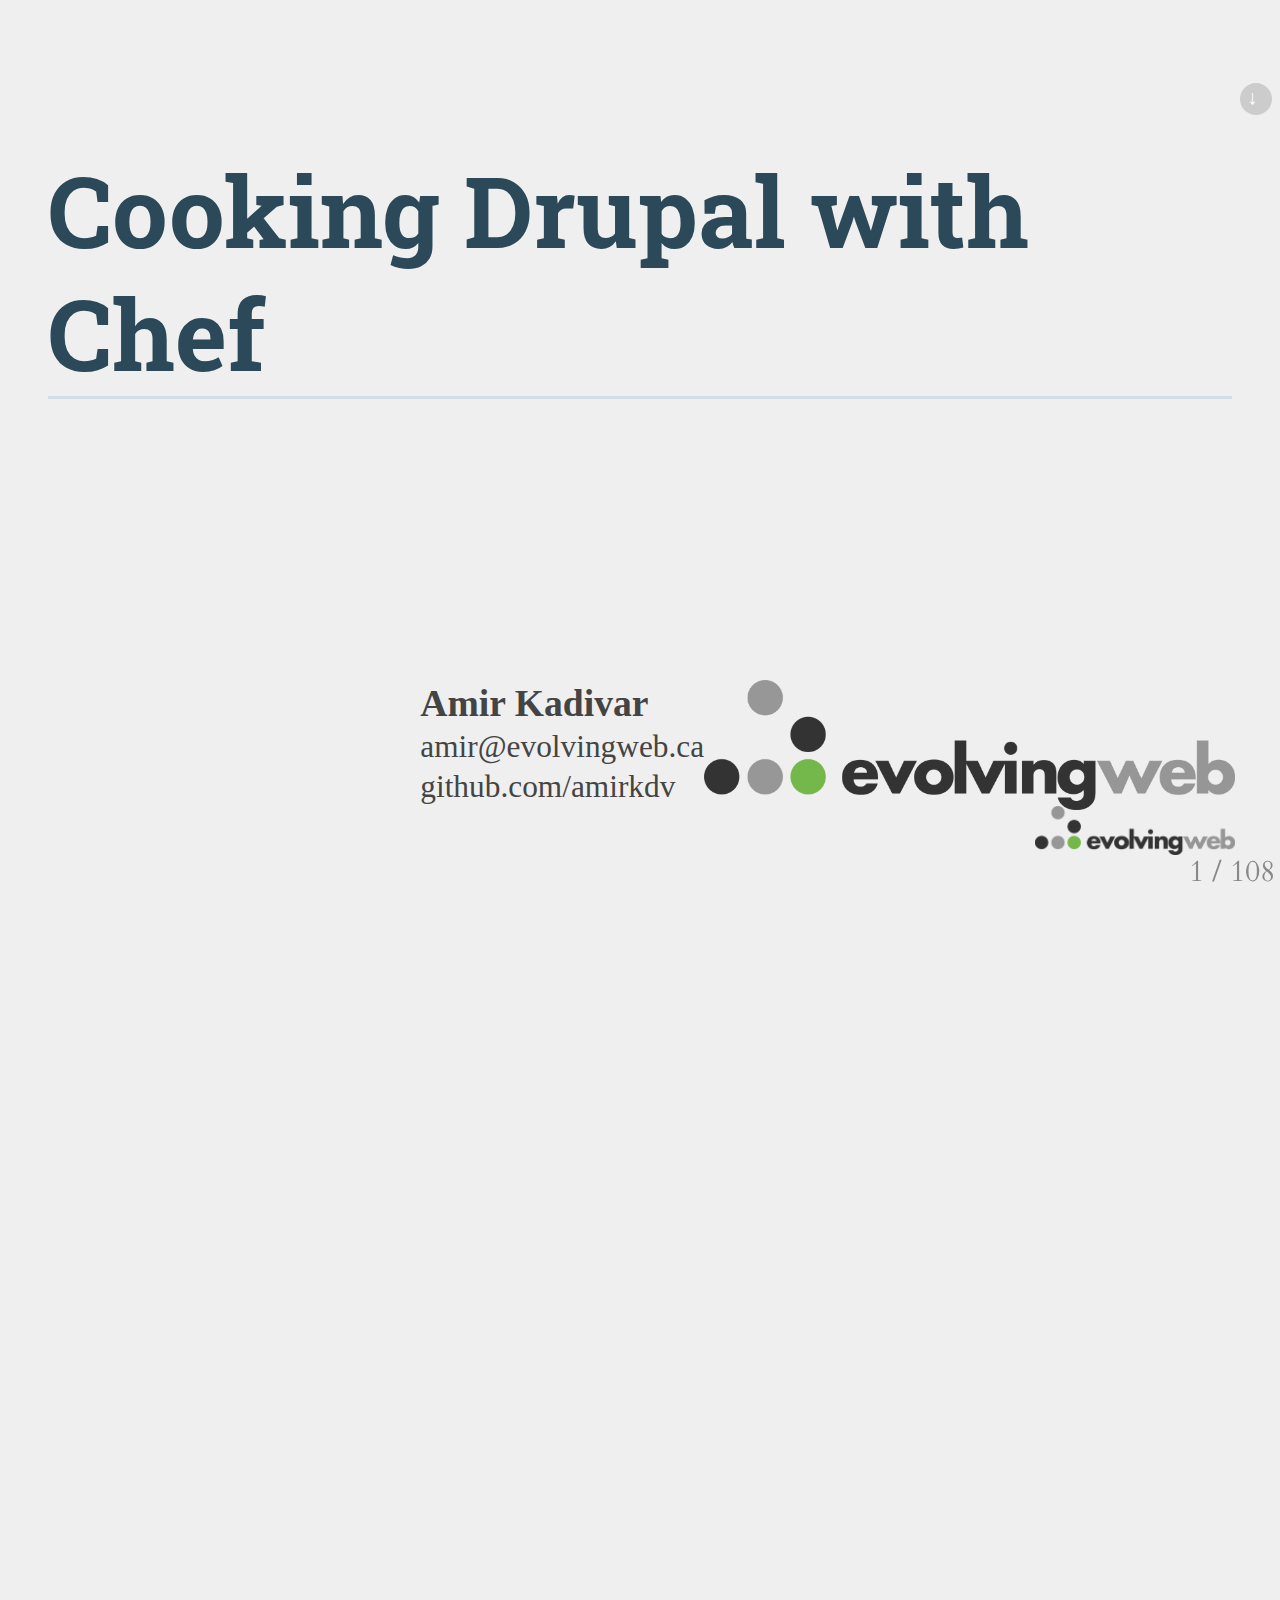
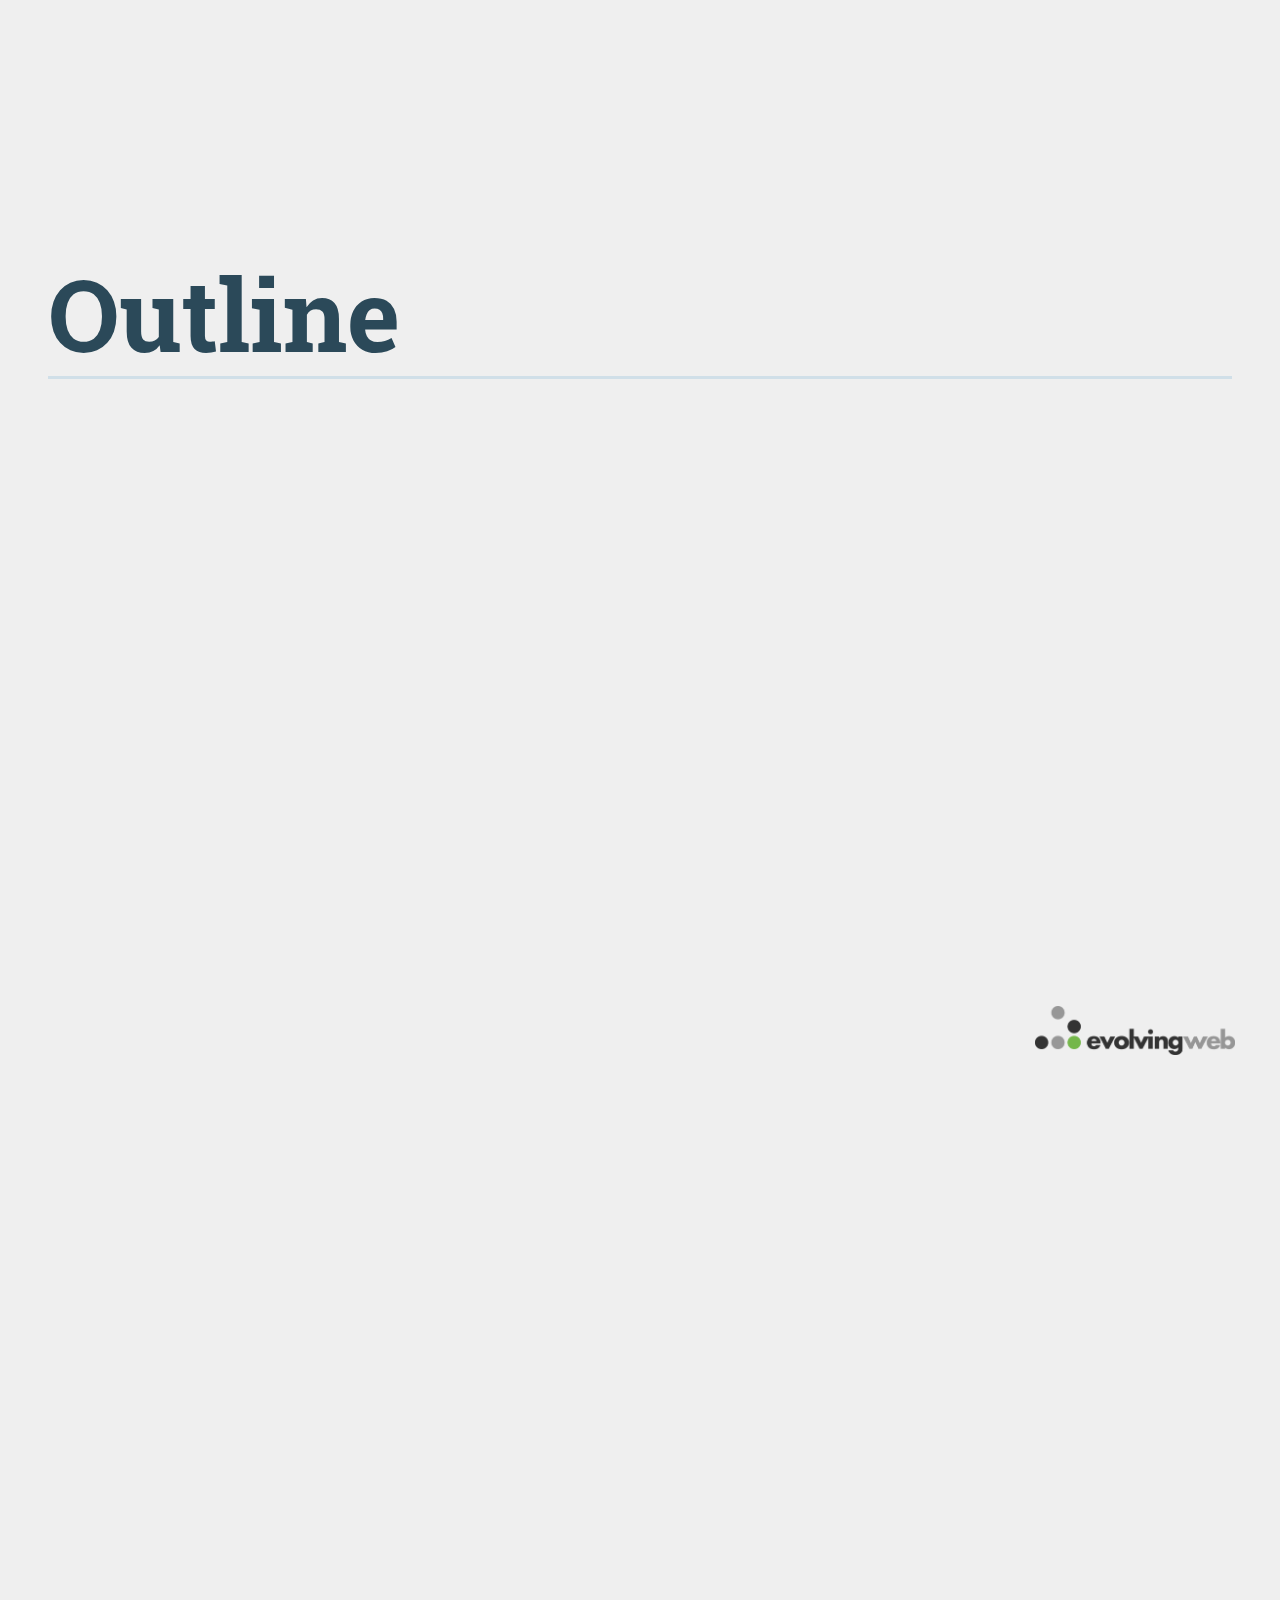
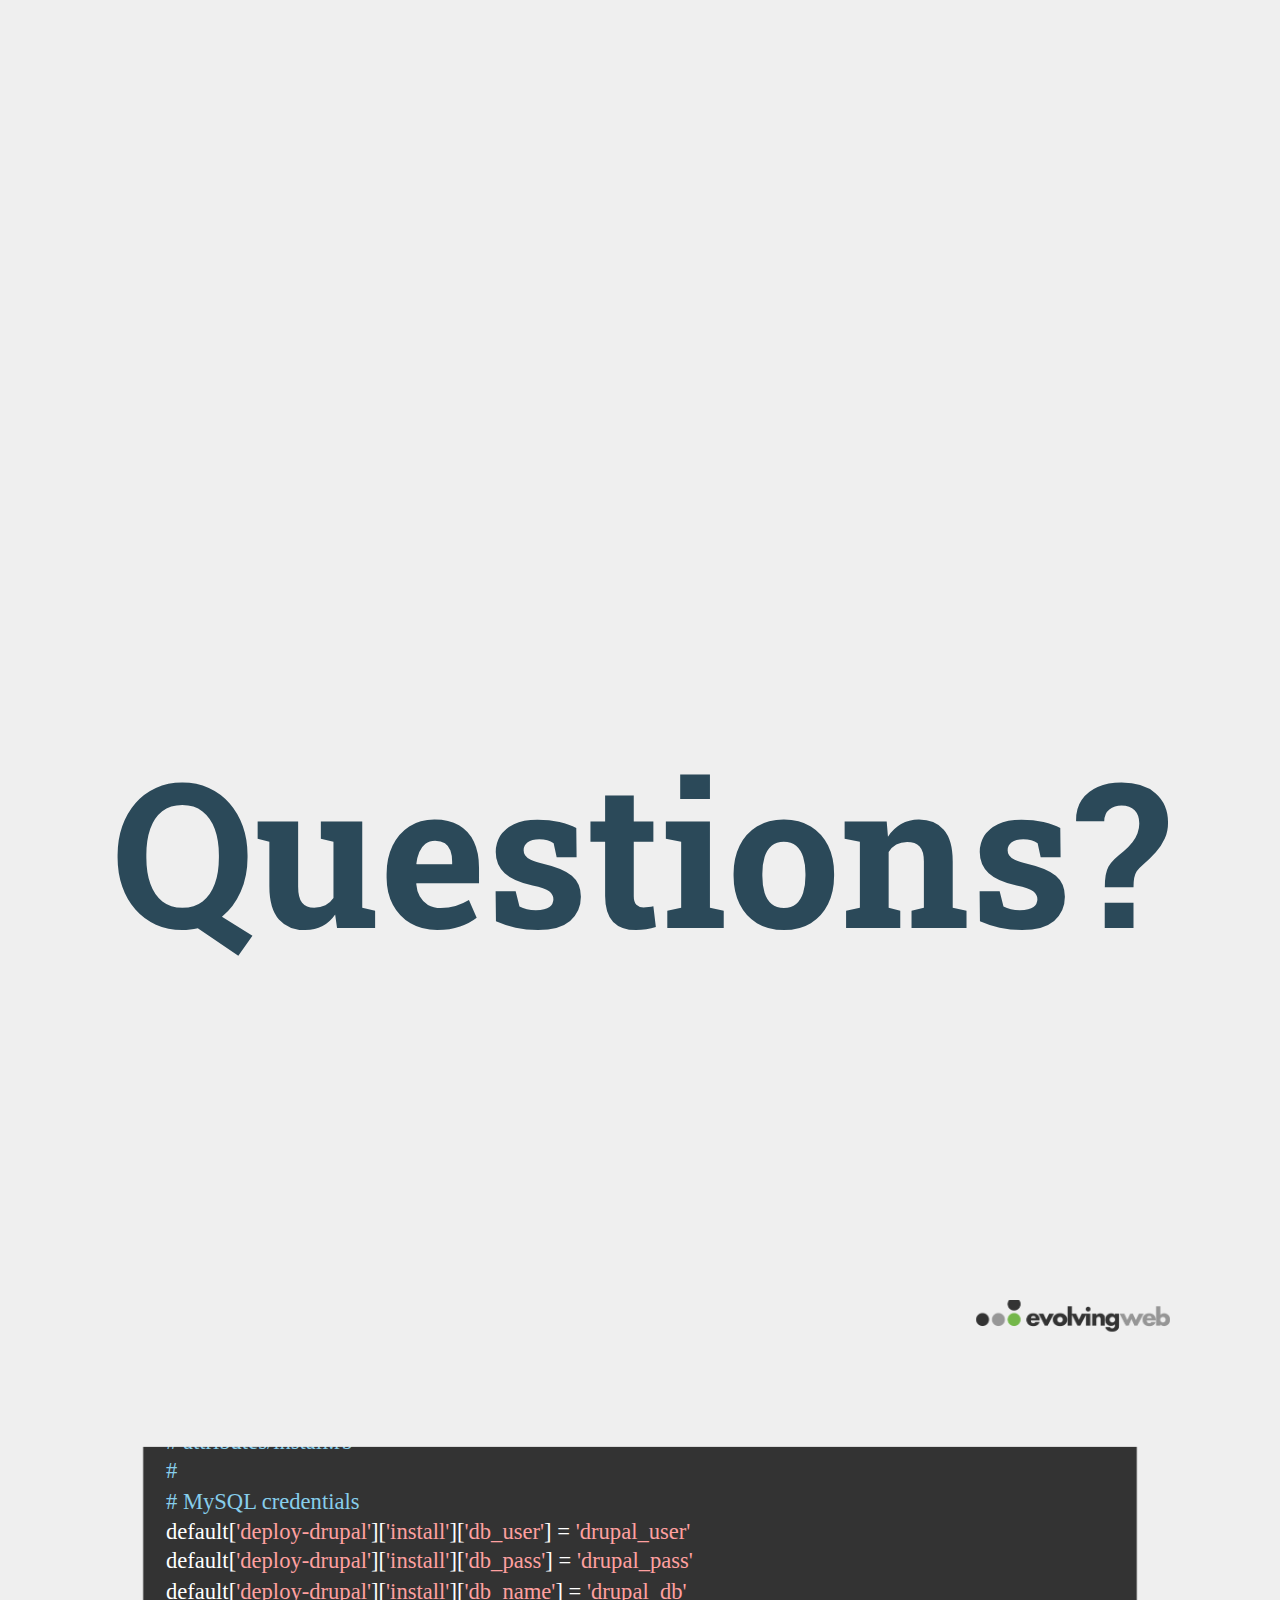
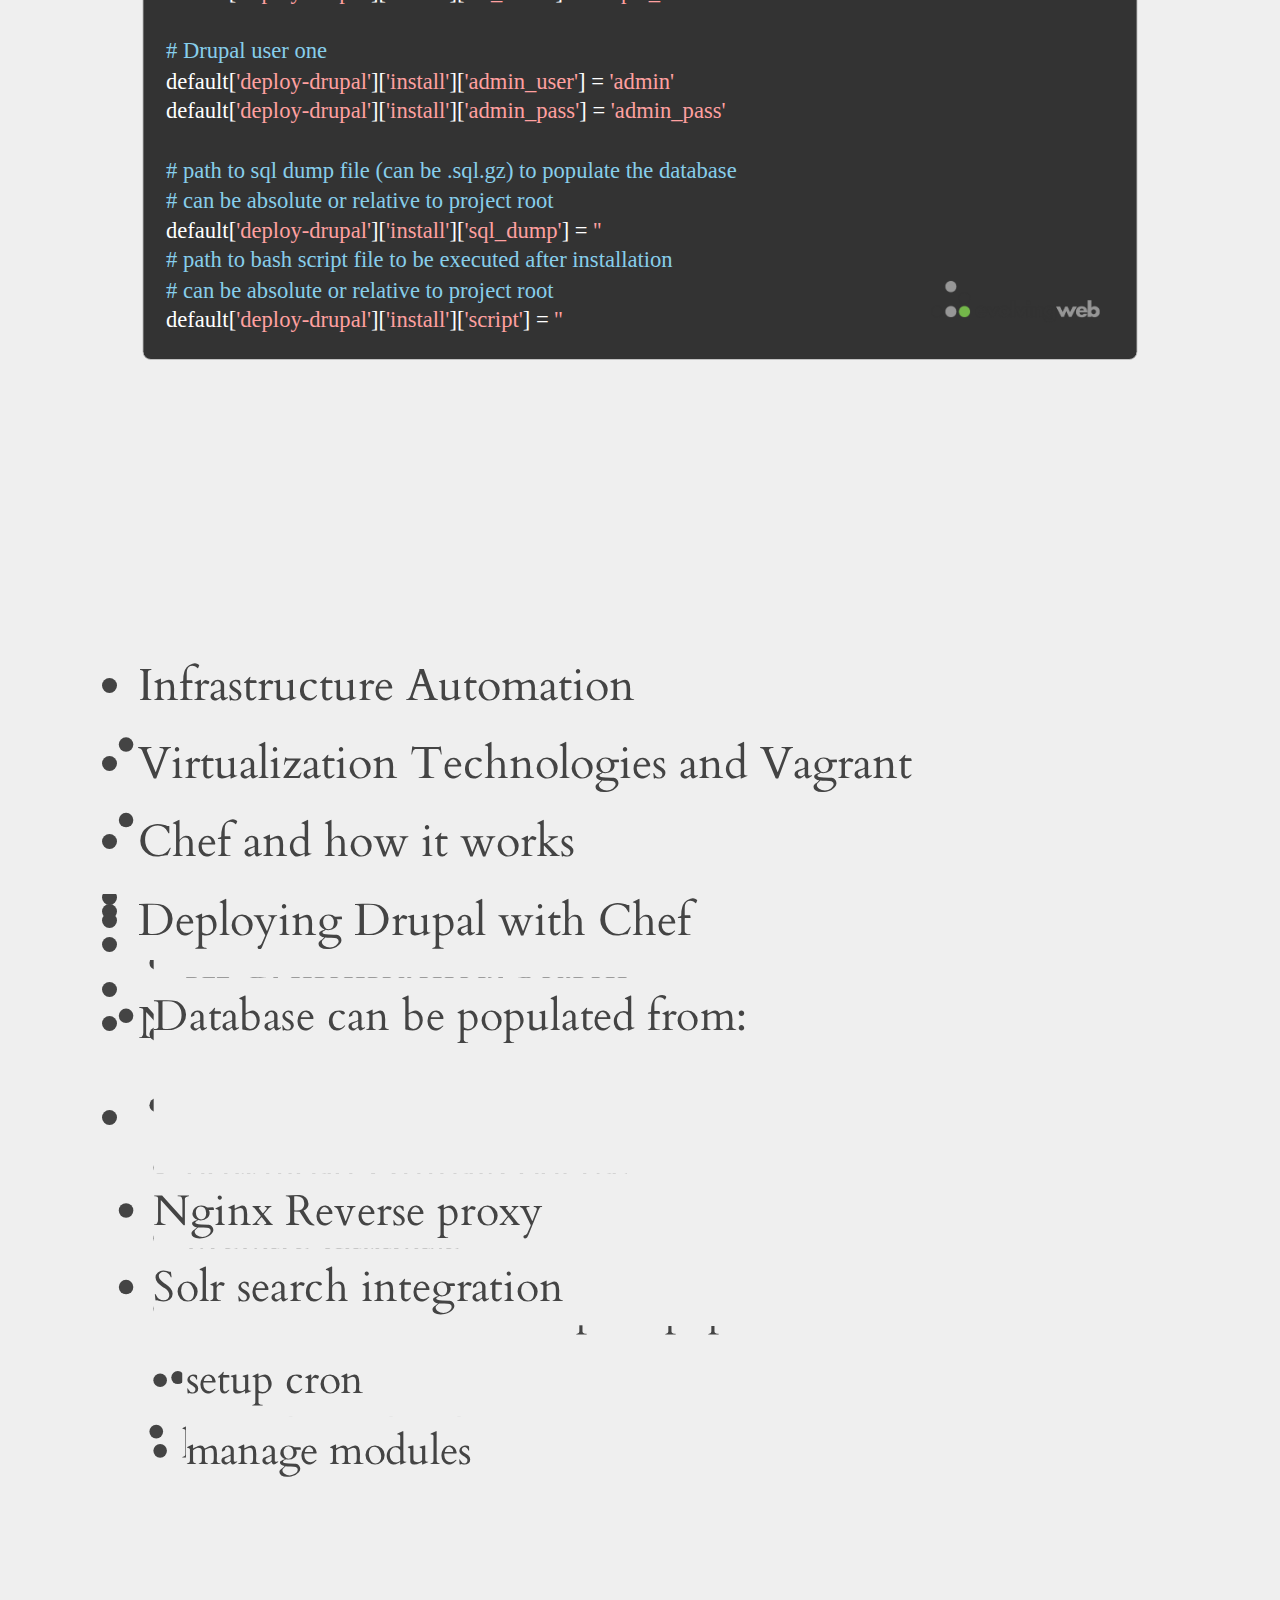
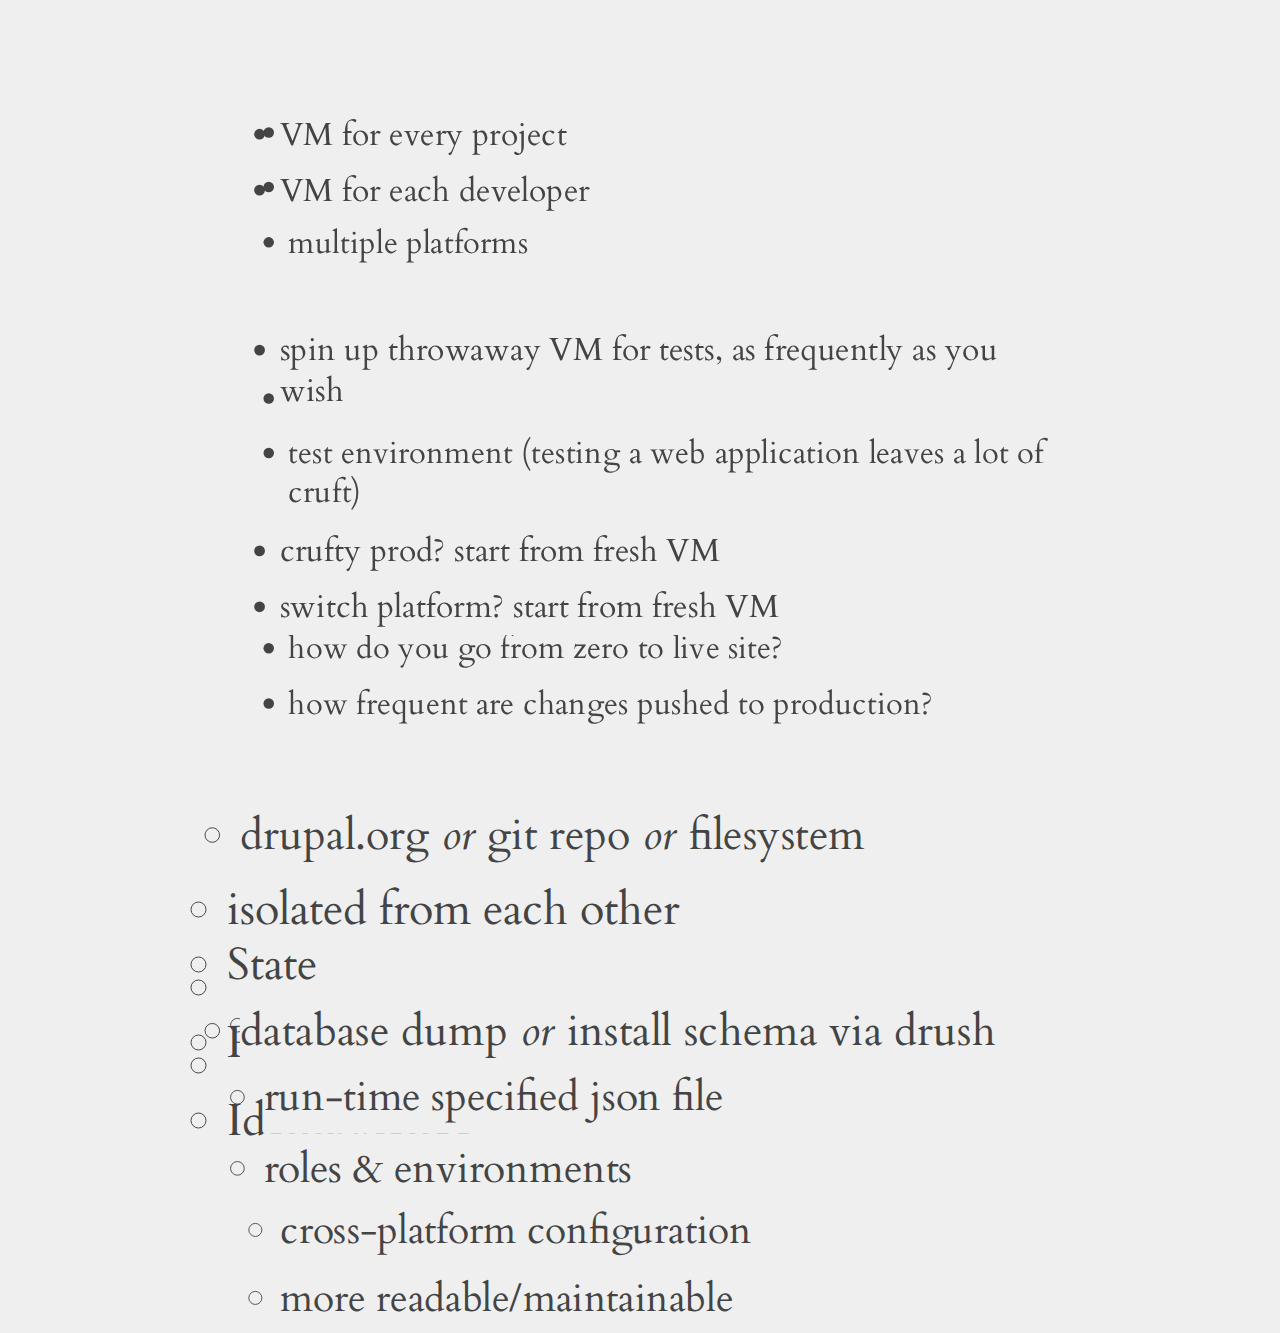
==== commit dfb3eb18: "update contents and add logo" ====
--- a/drupalcamp-2013-chef/index.html
+++ b/drupalcamp-2013-chef/index.html
@@ -42,7 +42,7 @@
   </code>
 </div>
 
-</section><section class="slide">
+<div style='position:absolute;width:500px;bottom:0;right:1em;'><img src='resources/img/ew-good.png' width='200px' style='float:right;'/></div></section><section class='slide'>
 
 <h2>Outline</h2>
 
@@ -54,7 +54,7 @@
 <li class="slide">Chef for Drupal</li>
 </ul>
 
-</section><section class="slide">
+<div style='position:absolute;width:500px;bottom:0;right:1em;'><img src='resources/img/ew-good.png' width='200px' style='float:right;'/></div></section><section class='slide'>
 
 <h2>Problem Definition</h2>
 
@@ -80,7 +80,7 @@
 <li class="slide">how frequent are changes pushed to production?</li>
 </ul>
 
-</section><section class="slide">
+<div style='position:absolute;width:500px;bottom:0;right:1em;'><img src='resources/img/ew-good.png' width='200px' style='float:right;'/></div></section><section class='slide'>
 
 <h2>Enters Virtualization</h2>
 
@@ -96,7 +96,7 @@
 <li class="slide">We have achieved all of these!</li>
 </ul>
 
-</section><section class="slide">
+<div style='position:absolute;width:500px;bottom:0;right:1em;'><img src='resources/img/ew-good.png' width='200px' style='float:right;'/></div></section><section class='slide'>
 
 <h2>Virtualization Technologies</h2>
 
@@ -106,7 +106,7 @@
 <li class="slide">why is <img src="resources/img/vagrant-w-name.png" style="display:inline; vertical-align:middle;" height="100px;"/> relevant?</li>
 </ul>
 
-</section><section class="slide">
+<div style='position:absolute;width:500px;bottom:0;right:1em;'><img src='resources/img/ew-good.png' width='200px' style='float:right;'/></div></section><section class='slide'>
 
 <h2>How does Virtualization Help?</h2>
 
@@ -132,7 +132,7 @@
 <li class="slide">switch platform? start from fresh VM</li>
 </ul>
 
-</section><section class="slide">
+<div style='position:absolute;width:500px;bottom:0;right:1em;'><img src='resources/img/ew-good.png' width='200px' style='float:right;'/></div></section><section class='slide'>
 
 <h2>Missing Piece: Provisioning</h2>
 
@@ -149,7 +149,7 @@
 </div></li>
 </ul>
 
-</section><section class="slide">
+<div style='position:absolute;width:500px;bottom:0;right:1em;'><img src='resources/img/ew-good.png' width='200px' style='float:right;'/></div></section><section class='slide'>
 
 <h2>Config Management tools</h2>
 
@@ -166,7 +166,7 @@
 </ul></li>
 </ul>
 
-</section><section class="slide">
+<div style='position:absolute;width:500px;bottom:0;right:1em;'><img src='resources/img/ew-good.png' width='200px' style='float:right;'/></div></section><section class='slide'>
 
 <h3><img src="resources/img/chef.png" width="400px"/></h3>
 
@@ -180,7 +180,7 @@
 </ul></li>
 </ul>
 
-</section><section class="slide">
+<div style='position:absolute;width:500px;bottom:0;right:1em;'><img src='resources/img/ew-good.png' width='200px' style='float:right;'/></div></section><section class='slide'>
 
 <h2>How does <img src="resources/img/chef-logo.png" style="display:inline; vertical-align:middle; margin:0;" height="150px;"/> work?</h2>
 
@@ -192,11 +192,11 @@
 <li class="slide">Nodes and C/S Chef</li>
 </ul>
 
-</section><section class="slide">
+<div style='position:absolute;width:500px;bottom:0;right:1em;'><img src='resources/img/ew-good.png' width='200px' style='float:right;'/></div></section><section class='slide'>
 
 <h2>Ruby</h2>
 
-<pre class="prettyprint"><code style="font-family=source code pro;"class="language-ruby">
+<pre class="prettyprint"><code class="language-ruby">
 # a function
 def double (x)
   return 2*x
@@ -205,11 +205,11 @@
 puts double 12 # =&gt; 24
 </code></pre>
 
-</section><section class="slide">
+<div style='position:absolute;width:500px;bottom:0;right:1em;'><img src='resources/img/ew-good.png' width='200px' style='float:right;'/></div></section><section class='slide'>
 
 <h2>Ruby</h2>
 
-<pre class="prettyprint"><code style="font-family=source code pro;"class="language-ruby"> 
+<pre class="prettyprint"><code class="language-ruby"> 
 if File.exists? '/foo/bar.php'
   puts "found it"
 end
@@ -217,32 +217,32 @@
 puts "found it" if File.exists? 'foo'
 </code></pre>
 
-</section><section class="slide">
+<div style='position:absolute;width:500px;bottom:0;right:1em;'><img src='resources/img/ew-good.png' width='200px' style='float:right;'/></div></section><section class='slide'>
 
 <h2>Ruby</h2>
 
-<pre class="prettyprint"><code style="font-family=source code pro;"class="language-ruby">
+<pre class="prettyprint"><code class="language-ruby">
 ['John','Mary', 'Bob'].each do |guest|
   puts 'Pleased to meet you #{guest}!'
 end
 </code></pre>
 
-</section><section class="slide">
+<div style='position:absolute;width:500px;bottom:0;right:1em;'><img src='resources/img/ew-good.png' width='200px' style='float:right;'/></div></section><section class='slide'>
 
 <h2><img src="resources/img/chef-logo.png" style="display:inline; vertical-align:middle; margin:0;" height="150px;"/>Resources</h2>
 
-<pre class="prettyprint"><code style="font-family=source code pro;"class="language-ruby">
+<pre class="prettyprint"><code class="language-ruby">
 directory "/path/to/some/directory" do
   owner "user1"
   group "group1"
 end
 </code></pre>
 
-</section><section class="slide">
+<div style='position:absolute;width:500px;bottom:0;right:1em;'><img src='resources/img/ew-good.png' width='200px' style='float:right;'/></div></section><section class='slide'>
 
 <h2><img src="resources/img/chef-logo.png" style="display:inline; vertical-align:middle; margin:0;" height="150px;"/>Resources</h2>
 
-<pre class="prettyprint"><code style="font-family=source code pro;"class="language-ruby">
+<pre class="prettyprint"><code class="language-ruby">
 execute "some-task" do
   cwd "/path/to/some/directory"
   command "command --with-some options"
@@ -250,41 +250,39 @@
 end
 </code></pre>
 
-</section><section class="slide">
+<div style='position:absolute;width:500px;bottom:0;right:1em;'><img src='resources/img/ew-good.png' width='200px' style='float:right;'/></div></section><section class='slide'>
 
 <h2><img src="resources/img/chef-logo.png" style="display:inline; vertical-align:middle; margin:0;" height="150px;"/>an idempotent resource</h2>
 
-<p><div style="font-size:0.6em"></p>
-
-<pre class="prettyprint"><code style="font-family=source code pro;"class="language-ruby">
+<pre class="prettyprint"><code class="language-ruby">
 execute "my-important-file" do
   command "cp -Rf /vagrant/. #{node['drupal-camp']['the-directory']}/"
   creates node['drupal-camp']['the-directory'] + "/foo.txt"
 end
 </code></pre>
 
-</section><section class="slide">
+<div style='position:absolute;width:500px;bottom:0;right:1em;'><img src='resources/img/ew-good.png' width='200px' style='float:right;'/></div></section><section class='slide'>
 
 <h2><img src="resources/img/chef-logo.png" style="display:inline; vertical-align:middle; margin:0;" height="150px;"/>Attributes</h2>
 
-<pre class="prettyprint"><code style="font-family=source code pro;"class="language-json">
-  {
-    "mysql": {
-      "server_root_password": "root",
-    },
-    "apache2":{
-      "listen_ports": ["80","8000"]
-    }
-  }
-</code></pre>
-
-</section><section class="slide">
+<ul>
+<li class="slide">key value pairs: <code>"mysql_root_password" =&gt; "secret"</code></li>
+<li class="slide">values can be hashes themselves: <code>node['drupal']['version']</code></li>
+<li class="slide">values can be arrays: <code>["80" , "8000"]</code></li>
+<li class="slide">who sets a node's attributes for a Chef run?
+<ul>
+<li class="slide">attribute files</li>
+<li class="slide">run-time specified json file</li>
+<li class="slide">roles &amp; environments</li>
+</ul></li>
+<li class="slide">precedence levels</li>
+</ul>
+
+<div style='position:absolute;width:500px;bottom:0;right:1em;'><img src='resources/img/ew-good.png' width='200px' style='float:right;'/></div></section><section class='slide'>
 
 <h2><img src="resources/img/chef-logo.png" style="display:inline; vertical-align:middle; margin:0;" height="150px;"/>Templates</h2>
 
-<p><div style="font-size:0.6em"></p>
-
-<pre class="prettyprint"><code style="font-family=source code pro;"class="language-ruby">
+<pre class="prettyprint"><code class="language-ruby">
 template "/path/to/install/foo.sh" do
   source "foo.sh.erb"
   variables({
@@ -294,38 +292,56 @@
 end
 </code></pre>
 
-</section><section class="slide">
-
-<h2><img src="resources/img/chef-logo.png" style="display:inline; vertical-align:middle; margin:0;" height="150px;"/>Templates</h2>
-
-<p><code>my_template.sh.erb</code>:</p>
-
-<pre class="prettyprint"><code style="font-family=source code pro;"class="language-bash">
+<div style='position:absolute;width:500px;bottom:0;right:1em;'><img src='resources/img/ew-good.png' width='200px' style='float:right;'/></div></section><section class='slide'>
+
+<h3>a simple template</h3>
+
+<pre class="prettyprint"><code class="language-bash">
+# /usr/local/bin/foo.sh 
+
+#! /bin/bash
 # script generated by Chef
+chown www-data:sysadmin /var/www
+</code></pre>
+
+<div></div>
+
+<pre class="prettyprint"><code class="language-bash">
+# templates/default/my_template.sh.erb
 #! /bin/bash
+# script generated by Chef
 chown &lt;%= @user %&gt;:&lt;%= @group %&gt; /var/www
 </code></pre>
 
-<p><code>/path/to/install/foo.sh</code>:</p>
-
-<pre class="prettyprint"><code style="font-family=source code pro;"class="language-bash">
-# script generated by Chef
-#! /bin/bash
-chown www-data:sysadmin /var/www
-</code></pre>
-
-</section><section class="slide">
-
-<h2>Let's see a simple Chef Run</h2>
-
-</section><section class="slide">
-
-<h2><img src="resources/img/chef-logo.png" style="display:inline; vertical-align:middle;"height="250px;"/> + <img src="resources/img/drupal.png" style="vertical-align:middle;display:inline;"height="250px;"/></h2>
+<div style='position:absolute;width:500px;bottom:0;right:1em;'><img src='resources/img/ew-good.png' width='200px' style='float:right;'/></div></section><section class='slide'>
+
+<h3>a simple template</h3>
+
+<pre class="prettyprint"><code class="language-ruby">
+# in some recipe:
+template "/usr/local/bin/foo.sh" do
+  source "my_template.sh.erb"
+  mode 0755
+  owner "root"
+  group "root"
+  variables({
+    'user' =&gt; 'www-data',
+    'group'=&gt; 'sysadmin'
+  })
+end
+</code></pre>
+
+<div style='position:absolute;width:500px;bottom:0;right:1em;'><img src='resources/img/ew-good.png' width='200px' style='float:right;'/></div></section><section class='slide'>
+
+<p><img src="resources/img/chef-logo.png"  style="float:left;margin:2em;" height="400px"/>
+  <img src="resources/img/drupal.png"     style="float:left;margin:2em;" height="400px"/></p>
+
+<div style='position:absolute;width:500px;bottom:0;right:1em;'><img src='resources/img/ew-good.png' width='200px' style='float:right;'/></div></section><section class='slide'>
 
 <h3>Platform configuration</h3>
 
 <ul>
-<li class="slide">HTTP Server(s)</li>
+<li class="slide">HTTP Server</li>
 <li class="slide">Database</li>
 <li class="slide">PHP</li>
 <li class="slide">APC, memcached, Search, Reverse Proxy, Firewall, ...</li>
@@ -334,14 +350,16 @@
 <h3>Drupal configuration</h3>
 
 <ul>
-<li class="slide">download Drupal and connect to database</li>
-<li class="slide">deploy existing project (codebase + database data)</li>
+<li class="slide">download Drupal/codebase</li>
+<li class="slide">prepare database</li>
+<li class="slide">run the installation script <em>or</em> populate the database</li>
+<li class="slide">setup cron</li>
 <li class="slide">manage modules</li>
 </ul>
 
-</section><section class="slide">
-
-<h2>Case Studies</h2>
+<div style='position:absolute;width:500px;bottom:0;right:1em;'><img src='resources/img/ew-good.png' width='200px' style='float:right;'/></div></section><section class='slide'>
+
+<h2>Our Drupal cookbooks</h2>
 
 <h3>deploy-drupal</h3>
 
@@ -351,11 +369,186 @@
 
 <p><a href="http://github.com/evolvingweb/chef-drupal-solr">github.com/evolvingweb/chef-drupal-solr</a></p>
 
-</section><section class="slide">
-
-<h1>Thank You!</h1>
-
-</section><section class="slide">
+<div style='position:absolute;width:500px;bottom:0;right:1em;'><img src='resources/img/ew-good.png' width='200px' style='float:right;'/></div></section><section class='slide'>
+
+<h2>Cookbook Structure</h2>
+
+<p><img src="resources/img/structure.png" alt="structure" title="" /></p>
+
+<div style='position:absolute;width:500px;bottom:0;right:1em;'><img src='resources/img/ew-good.png' width='200px' style='float:right;'/></div></section><section class='slide'>
+
+<h2><code>metadata.rb</code></h2>
+
+<pre class="prettyprint"><code class="language-ruby">    
+name    "deploy-drupal"
+# [maintainer and license info]
+depends "apt"
+depends "build-essential"
+depends "git"
+depends "curl"
+depends "apache2"
+depends "php"
+depends "memcached"
+depends "drush"
+depends "mysql"
+depends "xhprof"
+depends "nginx"
+</code></pre>
+
+<div style='position:absolute;width:500px;bottom:0;right:1em;'><img src='resources/img/ew-good.png' width='200px' style='float:right;'/></div></section><section class='slide'>
+
+<h2><code>recipes/default.rb</code></h2>
+
+<pre class="prettyprint"><code class="language-ruby">
+## Cookbook Name:: deploy-drupal
+## Recipe:: default
+
+include_recipe 'deploy-drupal::dependencies'
+include_recipe 'deploy-drupal::apc'
+include_recipe 'deploy-drupal::download_drupal'
+include_recipe 'deploy-drupal::get_project'
+include_recipe 'deploy-drupal::install'
+</code></pre>
+
+<div style='position:absolute;width:500px;bottom:0;right:1em;'><img src='resources/img/ew-good.png' width='200px' style='float:right;'/></div></section><section class='slide'>
+
+<h3>Some Attributes</h3>
+
+<pre class="prettyprint"><code class="language-ruby">
+default['deploy-drupal']['get_project']['git_repo'] = 'git://server:repo.git'
+default['deploy-drupal']['get_project']['git_branch'] = 'master'
+
+# user group owning drupal codebase files
+default['deploy-drupal']['dev_group'] = 'root'
+
+default['deploy-drupal']['project_name'] = 'cooked.drupal'  
+
+# absolute path to project directory
+default['deploy-drupal']['project_root'] = 
+  "/var/shared/sites/#{node['deploy-drupal']['project_name']}"
+
+default['deploy-drupal']['drupal_root'] = "#{node['deploy-drupal']['project_root']}/site"
+</code></pre>
+
+<div style='position:absolute;width:500px;bottom:0;right:1em;'><img src='resources/img/ew-good.png' width='200px' style='float:right;'/></div></section><section class='slide'>
+
+<h3><code>recipes/get_project.rb</code></h3>
+
+<pre class="prettyprint"><code class="language-ruby">
+# creates /var/shared/sites/cooked.drupal
+directory node['deploy-drupal']['project_root'] do
+  group node['deploy-drupal']['dev_group']
+  recursive true
+end
+
+project = node['deploy-drupal']['project_root']
+url = node['deploy-drupal']['get_project']['git_repo']
+branch  = node['deploy-drupal']['get_project']['git_branch']
+
+gitclone = "git clone #{url} #{project}" 
+  # git clone git://server:repo.git cooked.drupal 
+gitcheckout = "cd #{project}; git checkout #{branch}"
+  # cd cooked.drupal; git checkout master
+
+# clone git repo and checkout branch
+execute "get-project-from-git" do
+  command "#{gitclone}; #{gitcheckout}"
+  group node['deploy-drupal']['dev_goup']
+  creates node['deploy-drupal']['drupal_root'] + "/index.php"
+  not_if { node['deploy-drupal']['get_project']['git_repo'].empty? }
+  notifies :restart, "service[apache2]"
+end
+</code></pre>
+
+<p>* what if my codebase is on local filesystem?</p>
+
+<div style='position:absolute;width:500px;bottom:0;right:1em;'><img src='resources/img/ew-good.png' width='200px' style='float:right;'/></div></section><section class='slide'>
+
+<h2>Attributes</h2>
+
+<p><img src="resources/img/structure.png" alt="structure" title="" /></p>
+
+<div style='position:absolute;width:500px;bottom:0;right:1em;'><img src='resources/img/ew-good.png' width='200px' style='float:right;'/></div></section><section class='slide'>
+
+<h2>Attributes</h2>
+
+<p>Attributes tell you a lot about what a cookbook does!</p>
+
+<pre class="prettyprint"><code class="language-ruby">
+# attributes/install.rb
+#
+# MySQL credentials
+default['deploy-drupal']['install']['db_user'] = 'drupal_user'
+default['deploy-drupal']['install']['db_pass'] = 'drupal_pass'
+default['deploy-drupal']['install']['db_name'] = 'drupal_db'
+
+# Drupal user one
+default['deploy-drupal']['install']['admin_user'] = 'admin'
+default['deploy-drupal']['install']['admin_pass'] = 'admin_pass'
+
+# path to sql dump file (can be .sql.gz) to populate the database
+# can be absolute or relative to project root
+default['deploy-drupal']['install']['sql_dump'] = ''
+# path to bash script file to be executed after installation
+# can be absolute or relative to project root
+default['deploy-drupal']['install']['script'] = ''
+</code></pre>
+
+<div style='position:absolute;width:500px;bottom:0;right:1em;'><img src='resources/img/ew-good.png' width='200px' style='float:right;'/></div></section><section class='slide'>
+
+<h3>Who uses all these attributes?</h3>
+
+<pre class="prettyprint"><code class="language-ruby">
+#recipes/install.rb
+mysql_connection = "mysql --user='root' --host='localhost' \
+                          --password='#{node['mysql']['server_root_password']}'"
+db_user = "'#{node['deploy-drupal']['install']['db_user']}'@'localhost'"
+db_pass = node['deploy-drupal']['install']['db_pass']
+db_name = node['deploy-drupal']['install']['db_name']
+grant_sql = "GRANT ALL ON #{db_name}.* TO #{db_user} IDENTIFIED BY '#{db_pass}';"
+# GRANT ALL ON drupal.* to 'drupal_user'@'localhost' IDENTIFIED BY 'db_pass';
+
+bash "prepare-mysql" do
+  code &lt;&lt;-EOH
+    #{mysql_connection} -e "#{grant_sql}; FLUSH PRIVILEGES;"
+    #{mysql_connection} -e "CREATE DATABASE IF NOT EXISTS #{db_name};"
+  EOH 
+end
+# mysql --user='root' --host='localhost' --password='root' -e "GRANT ALL ON  ..."
+</code></pre>
+
+<div style='position:absolute;width:500px;bottom:0;right:1em;'><img src='resources/img/ew-good.png' width='200px' style='float:right;'/></div></section><section class='slide'>
+
+<h2>What is automated?</h2>
+
+<ul>
+<li class="slide">Zero to Live: Drupal 6 <em>and</em> 7</li>
+<li class="slide">Code Source can be: 
+<ul>
+<li class="slide">drupal.org <em>or</em> git repo <em>or</em> filesystem</li>
+</ul></li>
+<li class="slide">Database can be populated from: 
+<ul>
+<li class="slide">database dump <em>or</em> install schema via drush</li>
+</ul></li>
+<li class="slide">Nginx Reverse proxy</li>
+<li class="slide">Solr search integration</li>
+</ul>
+
+<div style='position:absolute;width:500px;bottom:0;right:1em;'><img src='resources/img/ew-good.png' width='200px' style='float:right;'/></div></section><section class='slide'>
+
+<h2>Recap</h2>
+
+<ul>
+<li class="slide">Infrastructure Automation</li>
+<li class="slide">Virtualization Technologies and Vagrant</li>
+<li class="slide">Chef and how it works</li>
+<li class="slide">Deploying Drupal with Chef</li>
+</ul>
+
+<div style='position:absolute;width:500px;bottom:0;right:1em;'><img src='resources/img/ew-good.png' width='200px' style='float:right;'/></div></section><section class='slide'>
+
+<h1>Questions?</h1>
 </section>
 <!-- End slides. -->
 
--- a/drupalcamp-2013-chef/resources/amir-deck.css
+++ b/drupalcamp-2013-chef/resources/amir-deck.css
@@ -18,6 +18,10 @@
 .deck-container .slide pre {
   border-color: #ccc;
   border-radius:10px;
+}
+.deck-container pre.prettyprint{
+  font-size:0.6em;
+  padding:1em;
 }
 .deck-container .slide code{
   font-family: "Courier 10 pitch";
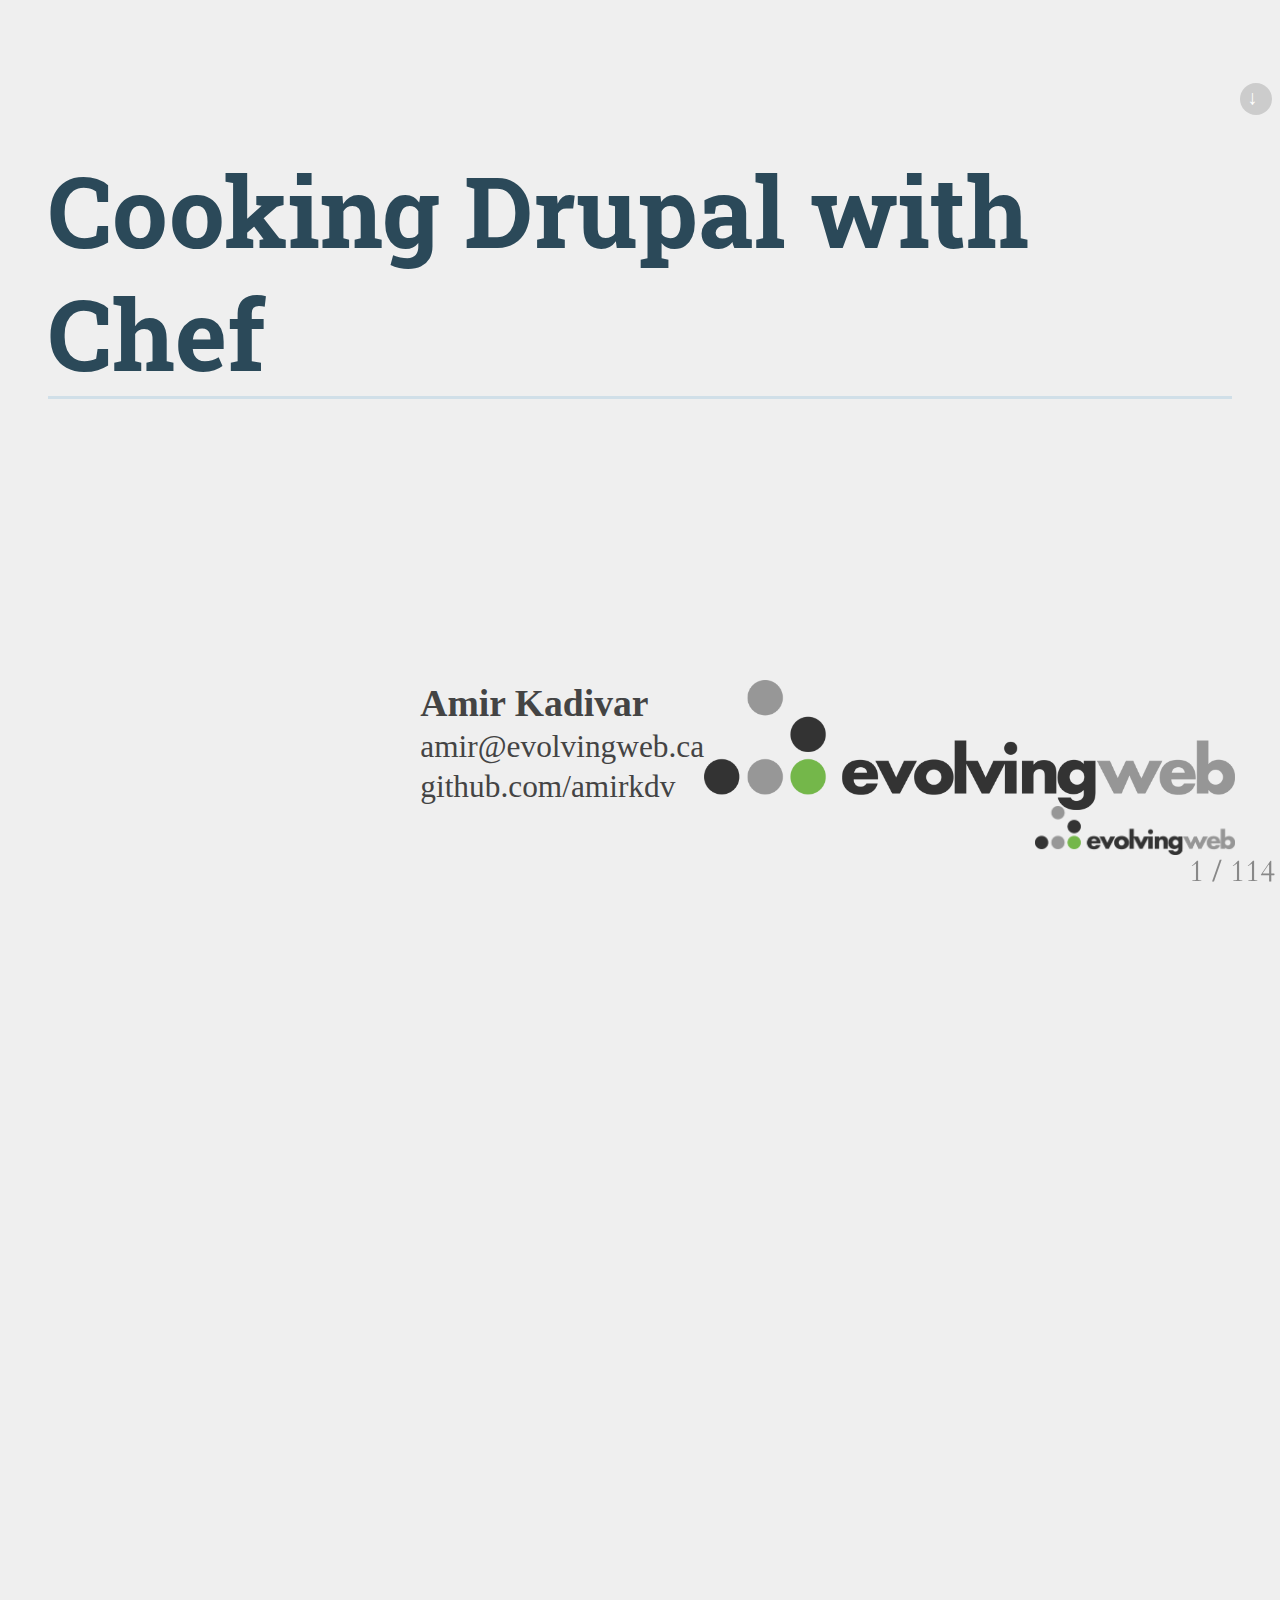
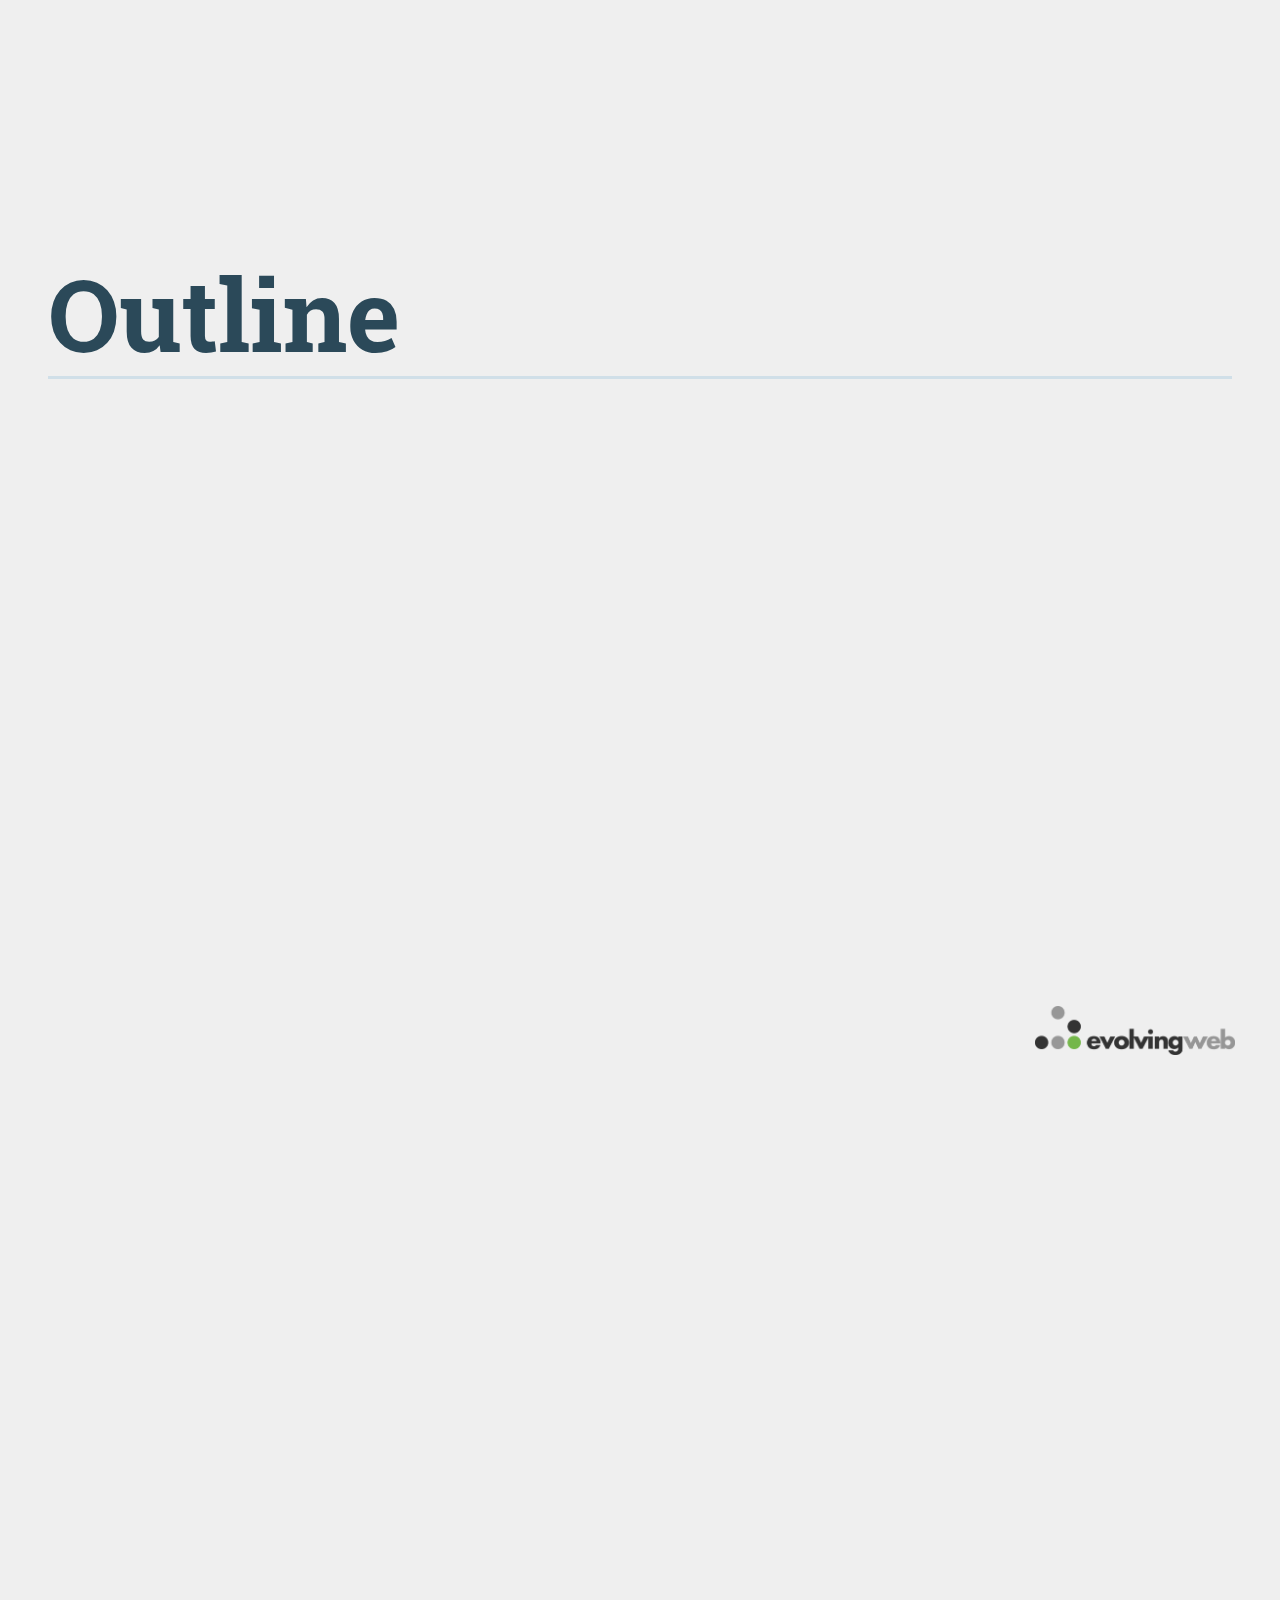
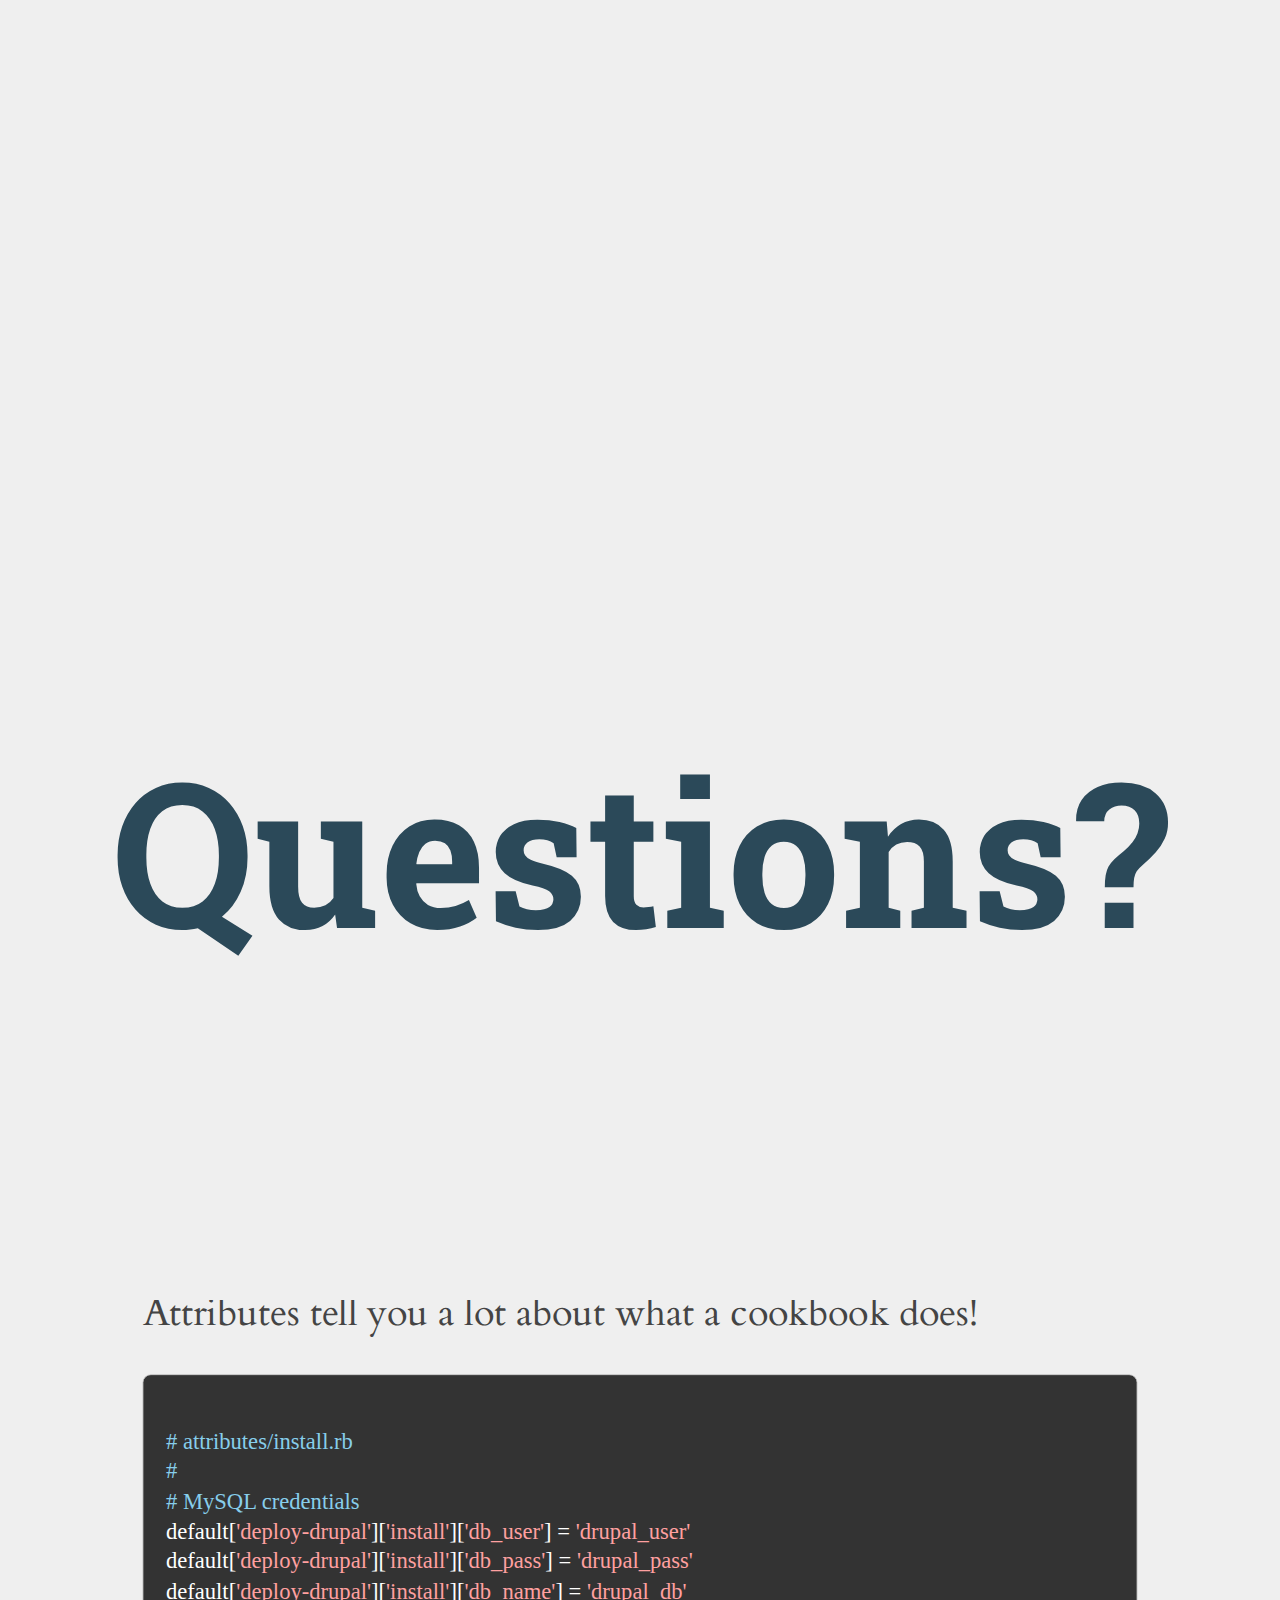
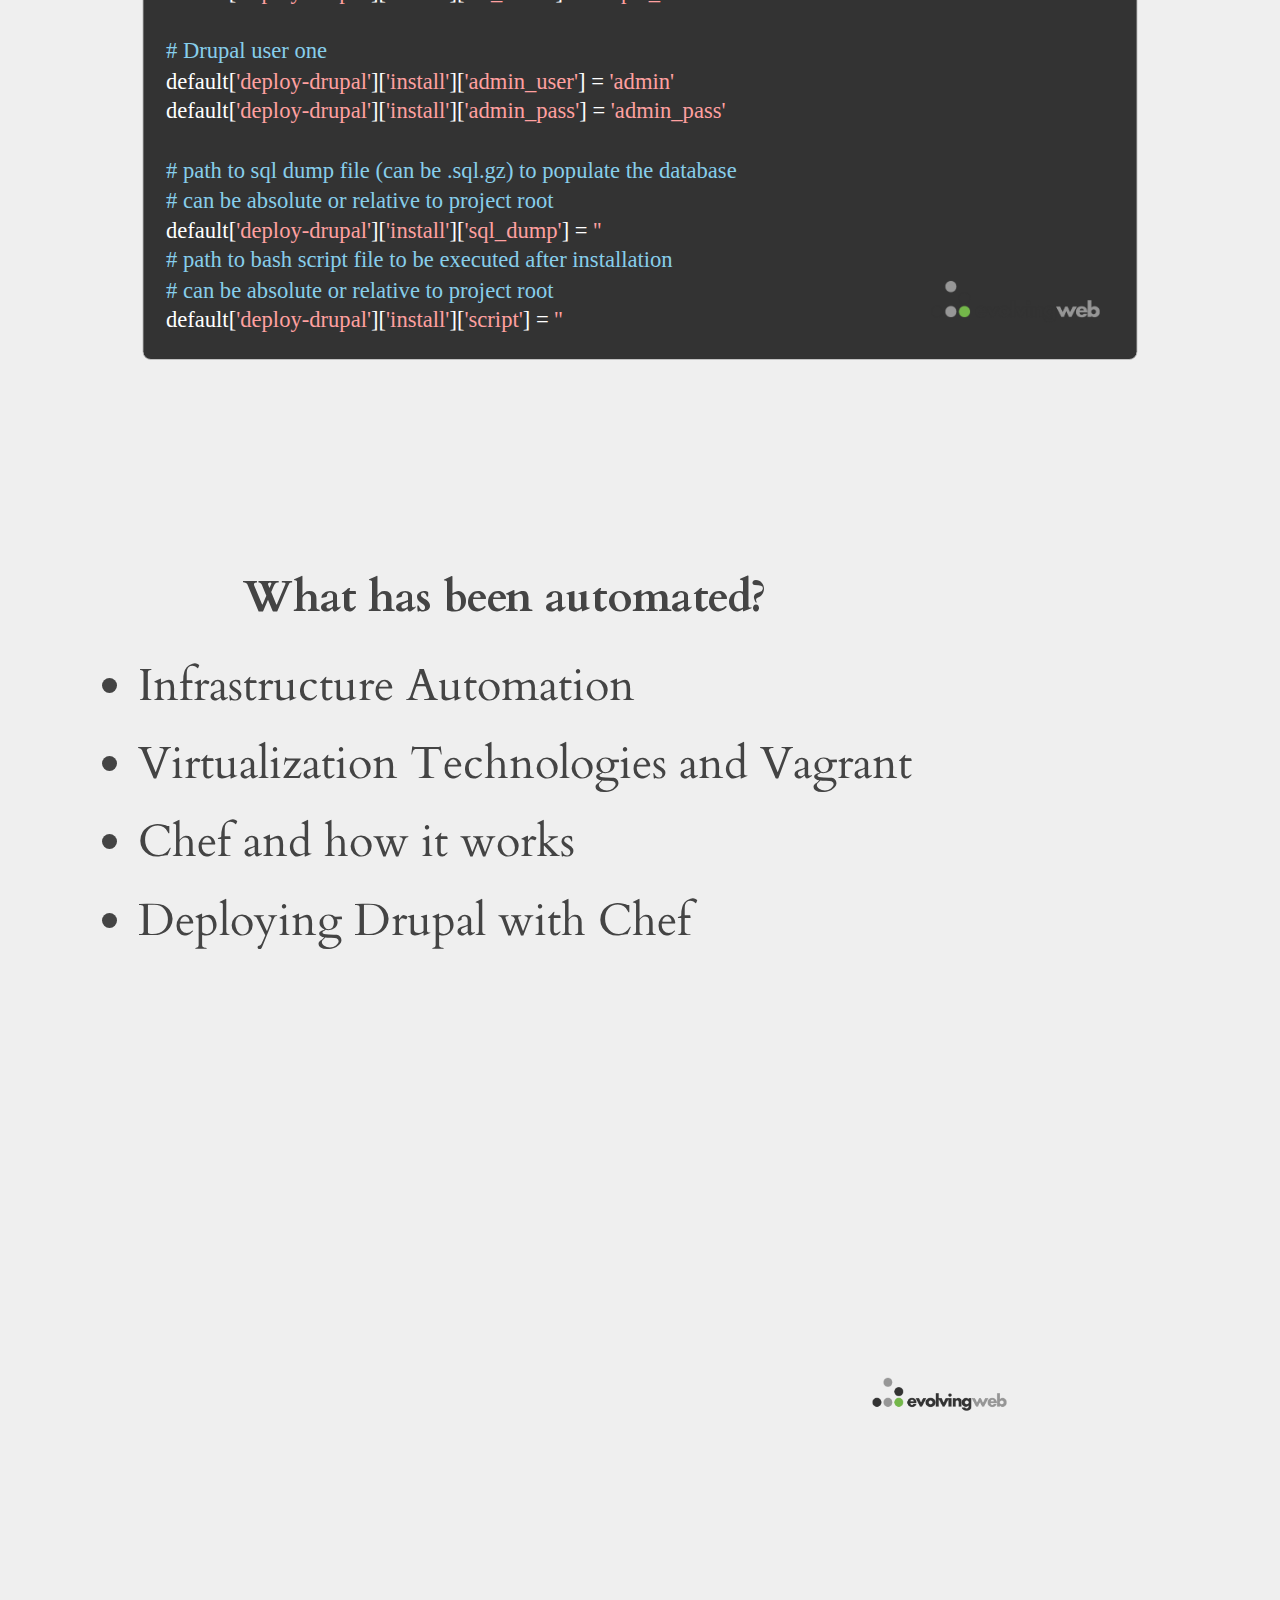
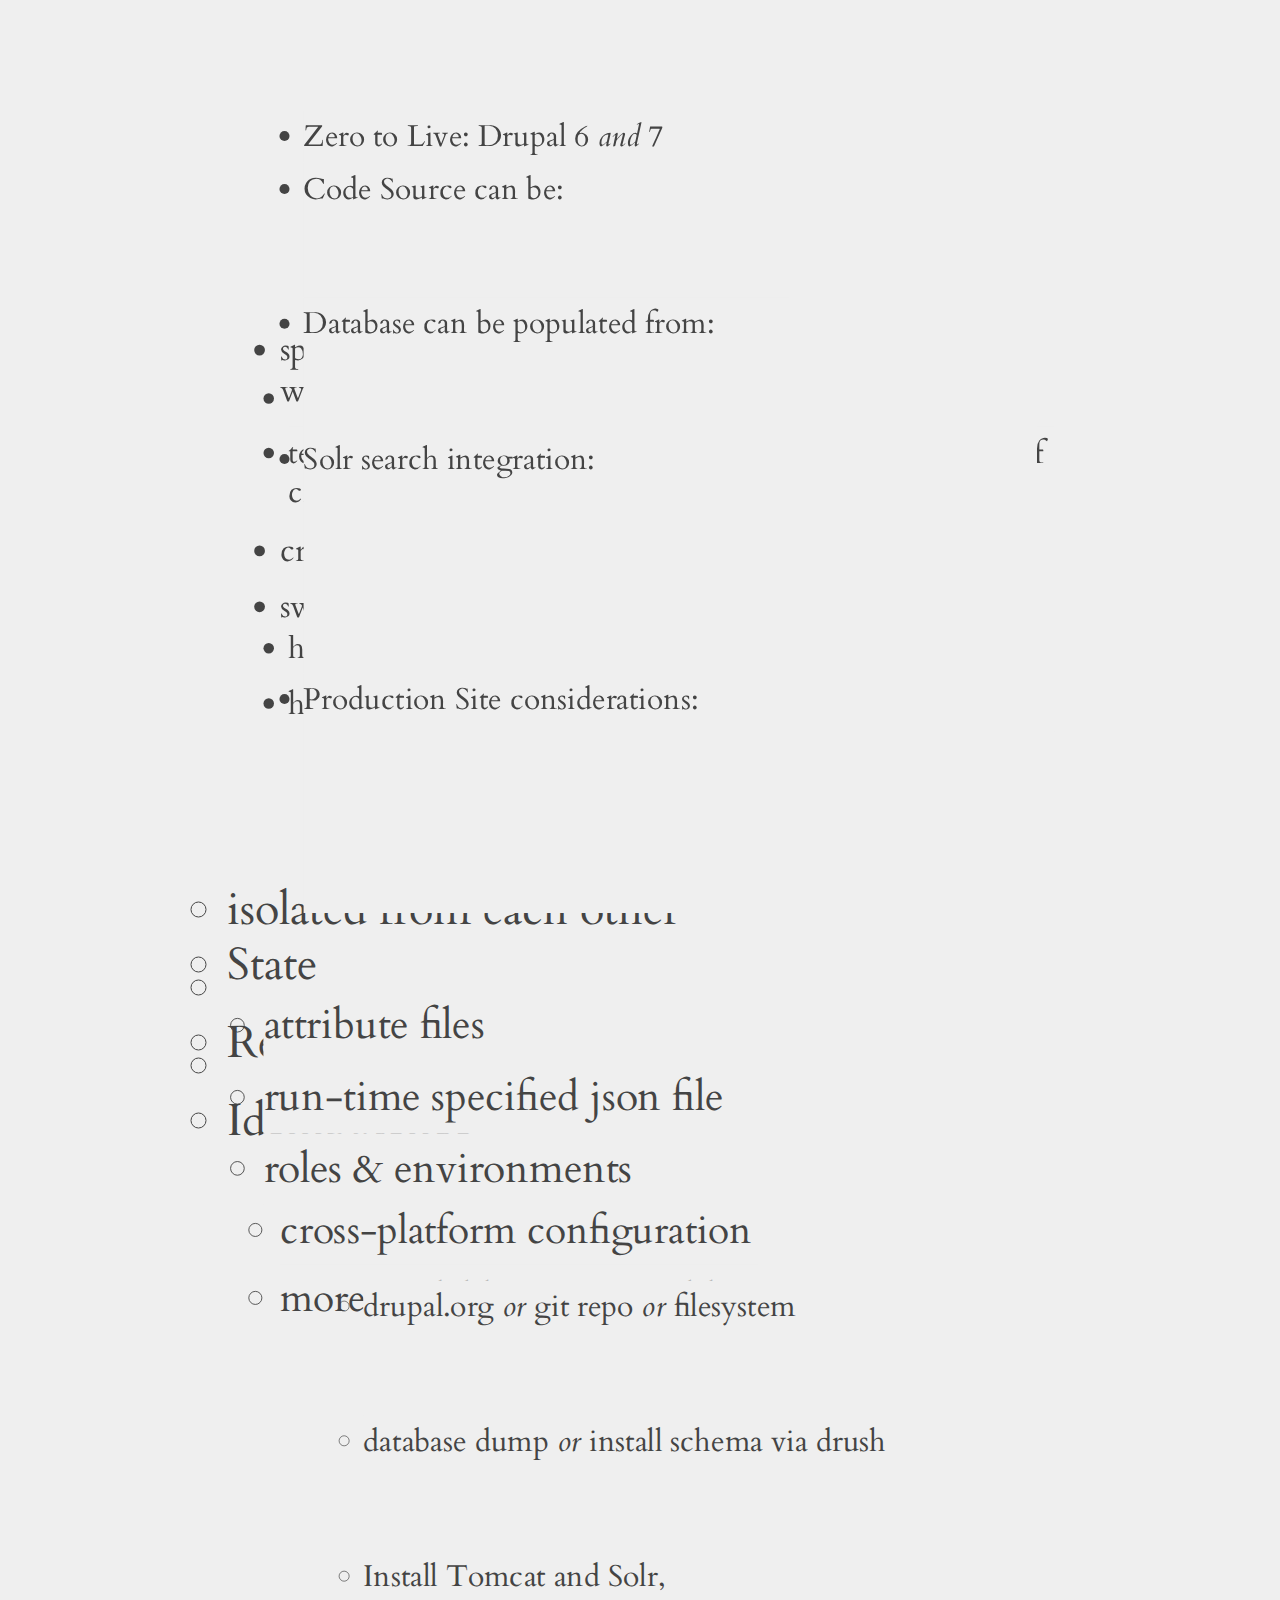
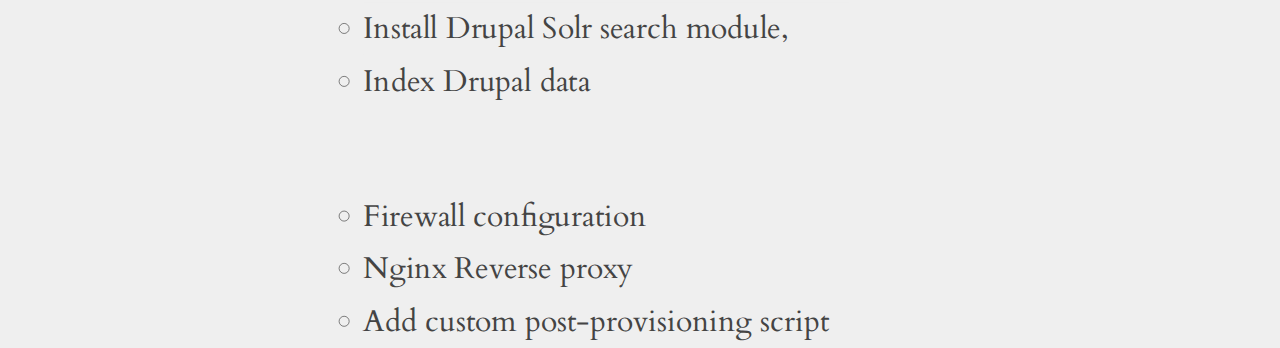
==== commit 16236193: "update content" ====
--- a/drupalcamp-2013-chef/index.html
+++ b/drupalcamp-2013-chef/index.html
@@ -519,7 +519,7 @@
 
 <div style='position:absolute;width:500px;bottom:0;right:1em;'><img src='resources/img/ew-good.png' width='200px' style='float:right;'/></div></section><section class='slide'>
 
-<h2>What is automated?</h2>
+<h3>What has been automated?</h3>
 
 <ul>
 <li class="slide">Zero to Live: Drupal 6 <em>and</em> 7</li>
@@ -531,13 +531,23 @@
 <ul>
 <li class="slide">database dump <em>or</em> install schema via drush</li>
 </ul></li>
+<li class="slide">Solr search integration:
+<ul>
+<li class="slide">Install Tomcat and Solr,</li>
+<li class="slide">Install Drupal Solr search module,</li>
+<li class="slide">Index Drupal data</li>
+</ul></li>
+<li class="slide">Production Site considerations:
+<ul>
+<li class="slide">Firewall configuration</li>
 <li class="slide">Nginx Reverse proxy</li>
-<li class="slide">Solr search integration</li>
-</ul>
-
-<div style='position:absolute;width:500px;bottom:0;right:1em;'><img src='resources/img/ew-good.png' width='200px' style='float:right;'/></div></section><section class='slide'>
-
-<h2>Recap</h2>
+<li class="slide">Add custom post-provisioning script</li>
+</ul></li>
+</ul>
+
+<div style='position:absolute;width:500px;bottom:0;right:1em;'><img src='resources/img/ew-good.png' width='200px' style='float:right;'/></div></section><section class='slide'>
+
+<h2>Review</h2>
 
 <ul>
 <li class="slide">Infrastructure Automation</li>
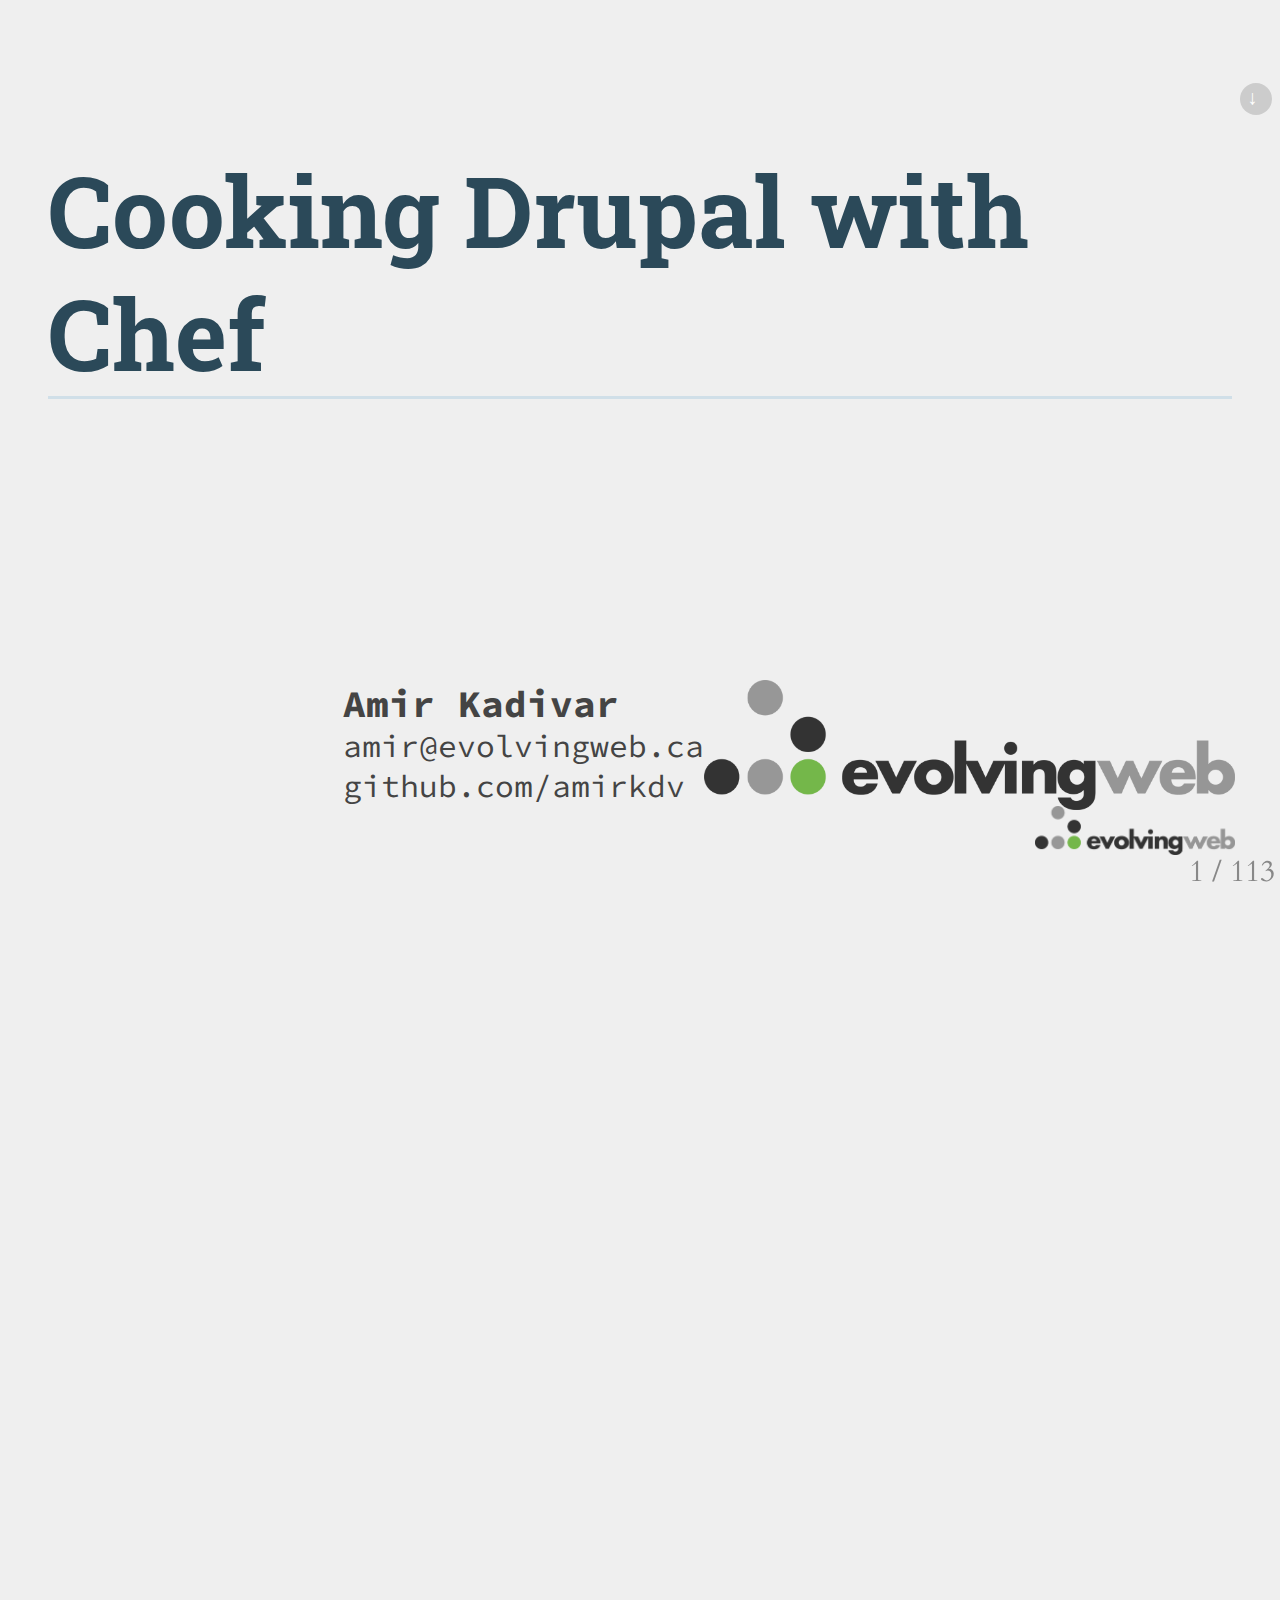
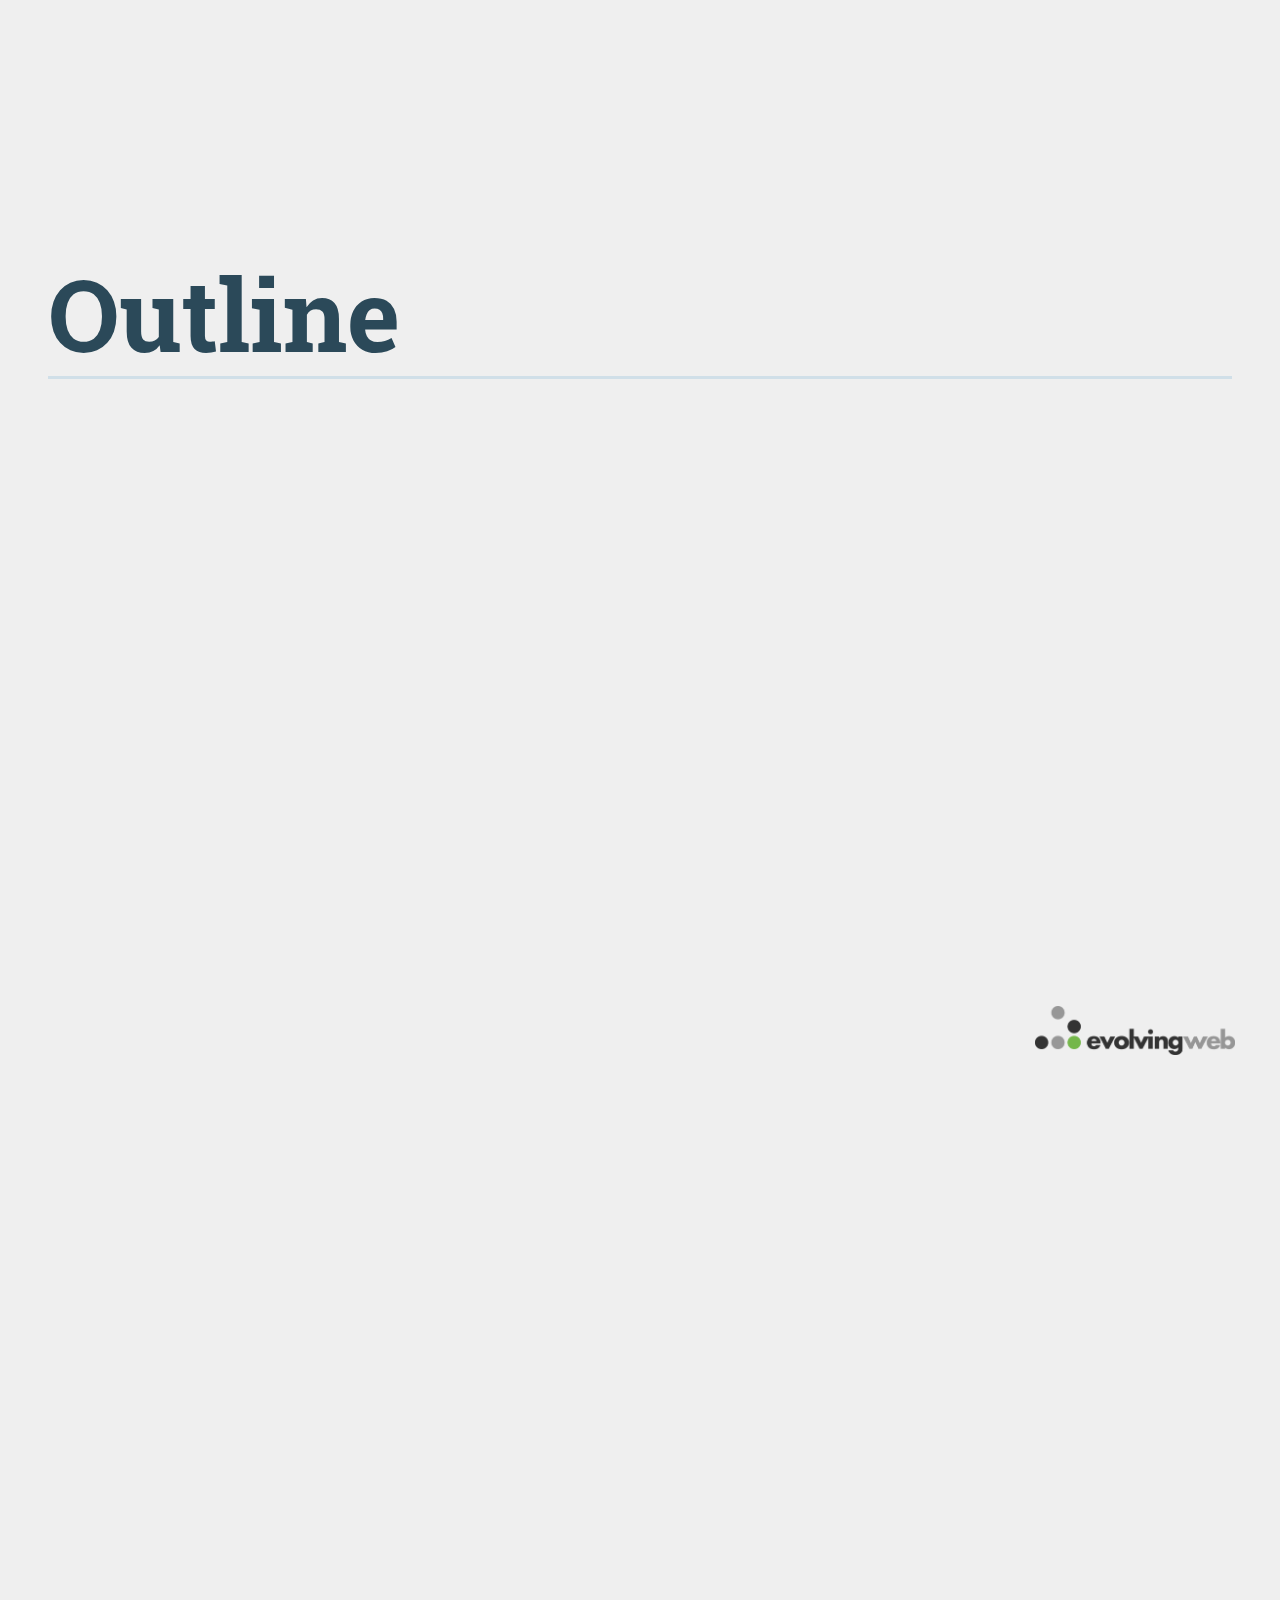
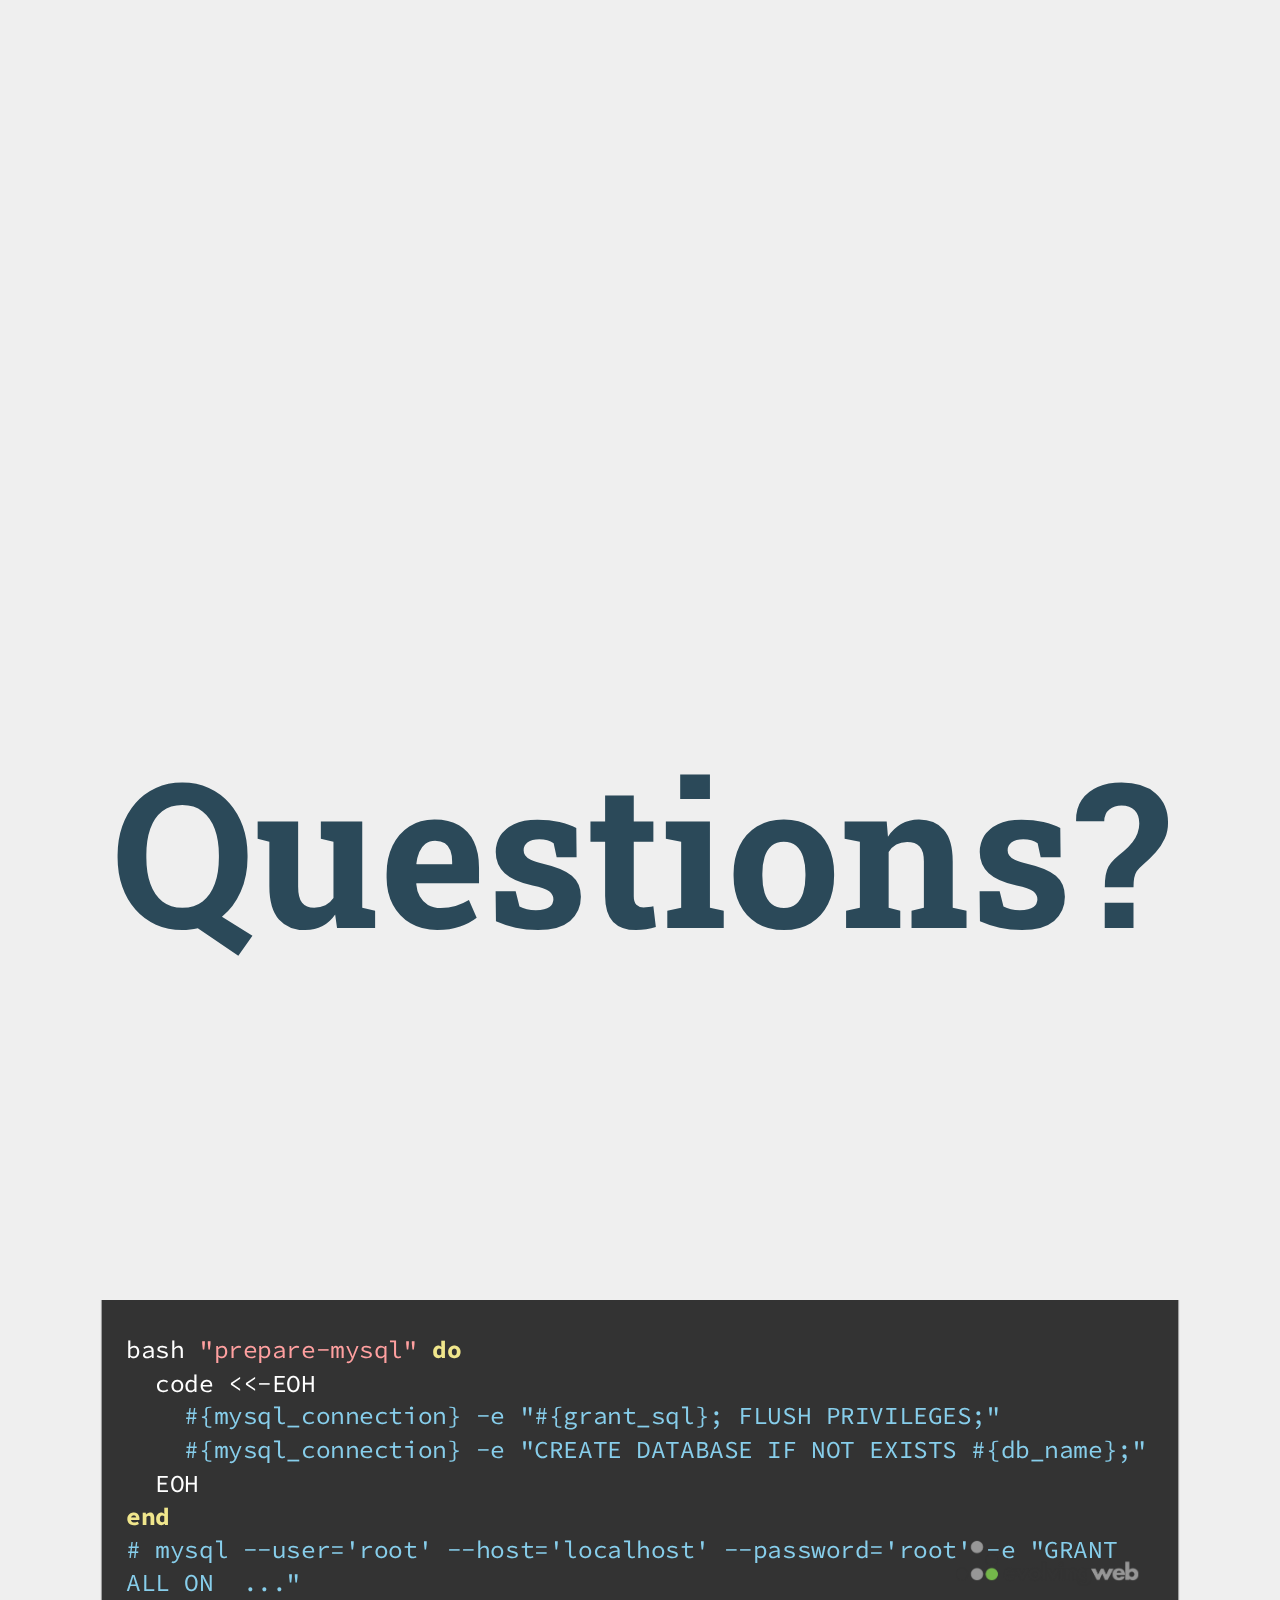
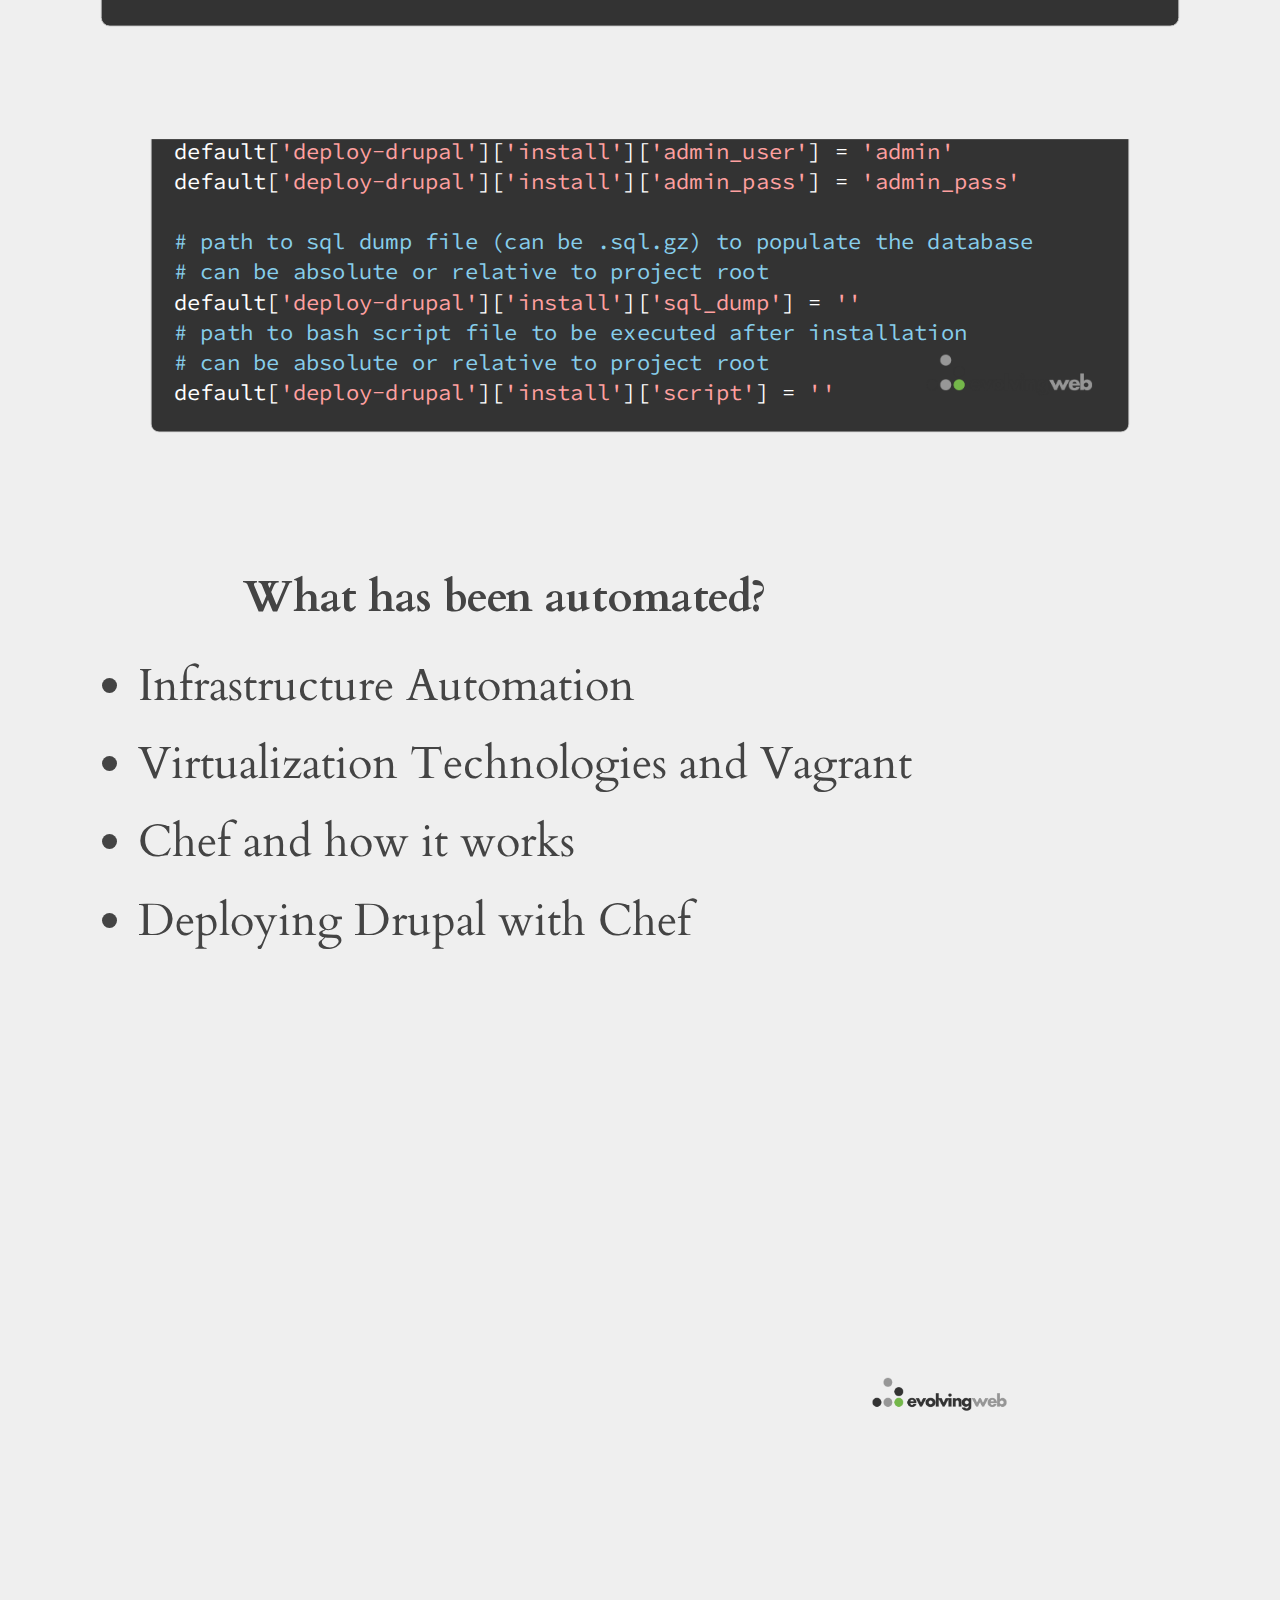
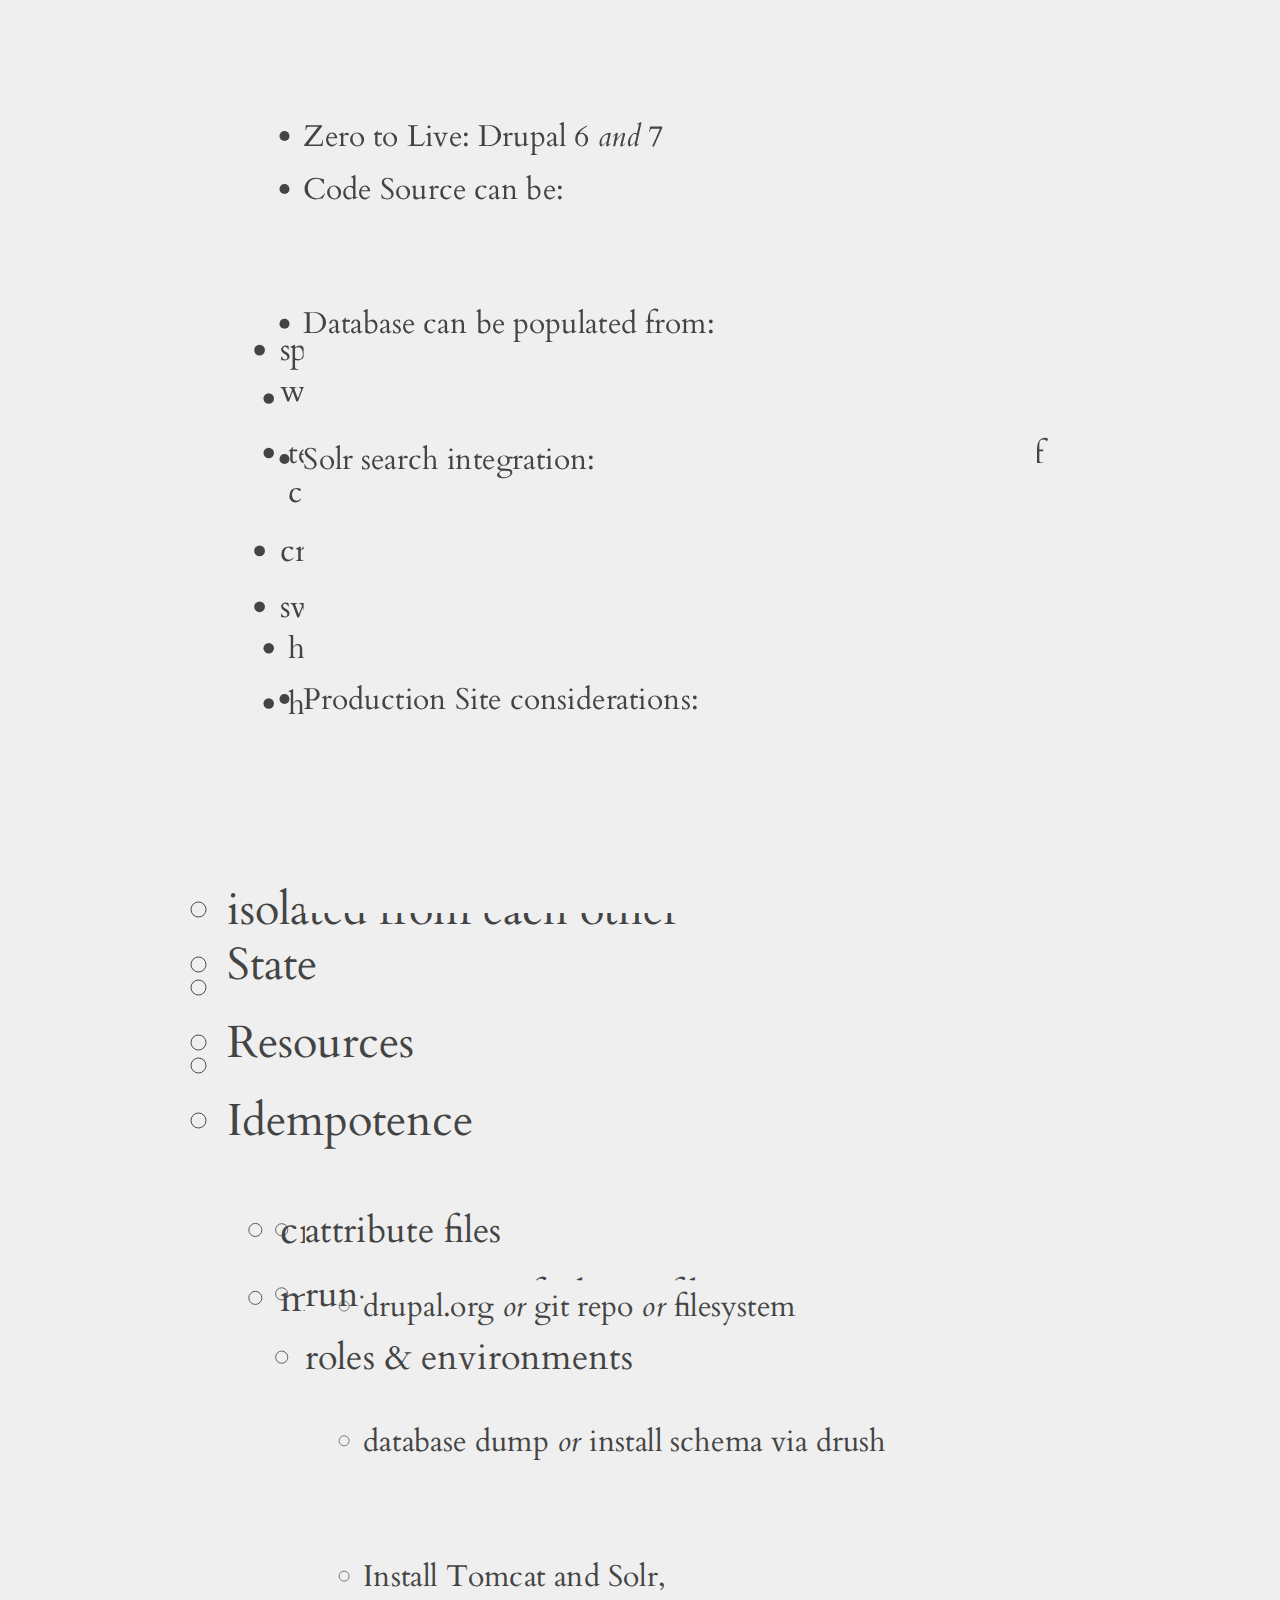
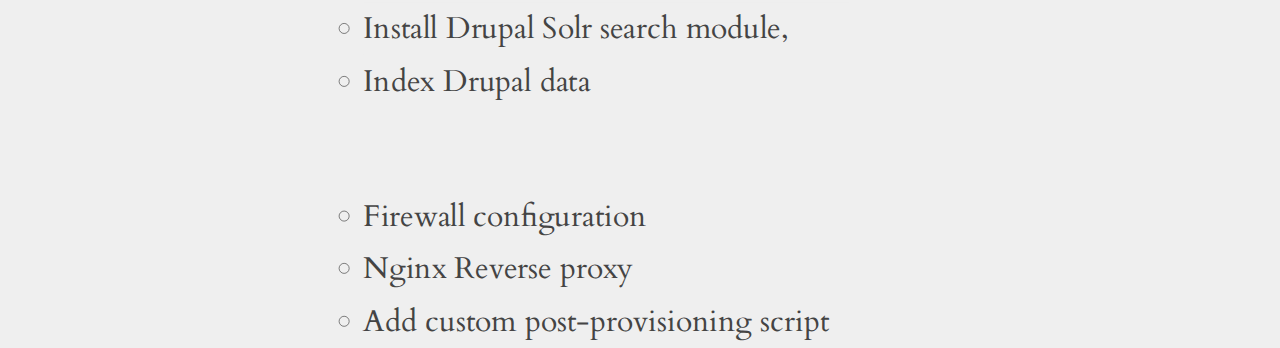
==== commit 6d7e6123: "fix mono font" ====
--- a/drupalcamp-2013-chef/index.html
+++ b/drupalcamp-2013-chef/index.html
@@ -26,6 +26,7 @@
 <!-- Roboto Slab typeface -->
 <link href='http://fonts.googleapis.com/css?family=Roboto+Slab:300,700' rel='stylesheet' type='text/css'>
 <link href='http://fonts.googleapis.com/css?family=Cardo:400,400italic,700' rel='stylesheet' type='text/css'>
+<link href='http://fonts.googleapis.com/css?family=Source+Code+Pro' rel='stylesheet' type='text/css'>
 <!-- Google Code Prettify -->
 <link rel="stylesheet" href="resources/google-code-prettify/styles/desert.css">
 </head><body class='deck-container'><section class='slide'>
@@ -277,41 +278,6 @@
 </ul></li>
 <li class="slide">precedence levels</li>
 </ul>
-
-<div style='position:absolute;width:500px;bottom:0;right:1em;'><img src='resources/img/ew-good.png' width='200px' style='float:right;'/></div></section><section class='slide'>
-
-<h2><img src="resources/img/chef-logo.png" style="display:inline; vertical-align:middle; margin:0;" height="150px;"/>Templates</h2>
-
-<pre class="prettyprint"><code class="language-ruby">
-template "/path/to/install/foo.sh" do
-  source "foo.sh.erb"
-  variables({
-    :user =&gt; node['apache']['user'], # =&gt; www-data
-    :group =&gt; node['deploy']['dev_group'], # =&gt; sysadmin
-  })
-end
-</code></pre>
-
-<div style='position:absolute;width:500px;bottom:0;right:1em;'><img src='resources/img/ew-good.png' width='200px' style='float:right;'/></div></section><section class='slide'>
-
-<h3>a simple template</h3>
-
-<pre class="prettyprint"><code class="language-bash">
-# /usr/local/bin/foo.sh 
-
-#! /bin/bash
-# script generated by Chef
-chown www-data:sysadmin /var/www
-</code></pre>
-
-<div></div>
-
-<pre class="prettyprint"><code class="language-bash">
-# templates/default/my_template.sh.erb
-#! /bin/bash
-# script generated by Chef
-chown &lt;%= @user %&gt;:&lt;%= @group %&gt; /var/www
-</code></pre>
 
 <div style='position:absolute;width:500px;bottom:0;right:1em;'><img src='resources/img/ew-good.png' width='200px' style='float:right;'/></div></section><section class='slide'>
 
@@ -329,6 +295,27 @@
     'group'=&gt; 'sysadmin'
   })
 end
+</code></pre>
+
+<div style='position:absolute;width:500px;bottom:0;right:1em;'><img src='resources/img/ew-good.png' width='200px' style='float:right;'/></div></section><section class='slide'>
+
+<h3>a simple template</h3>
+
+<pre class="prettyprint"><code class="language-bash">
+# /usr/local/bin/foo.sh 
+
+#! /bin/bash
+# script generated by Chef
+chown www-data:sysadmin /var/www
+</code></pre>
+
+<div></div>
+
+<pre class="prettyprint"><code class="language-bash">
+# templates/default/my_template.sh.erb
+#! /bin/bash
+# script generated by Chef
+chown &lt;%= @user %&gt;:&lt;%= @group %&gt; /var/www
 </code></pre>
 
 <div style='position:absolute;width:500px;bottom:0;right:1em;'><img src='resources/img/ew-good.png' width='200px' style='float:right;'/></div></section><section class='slide'>
@@ -460,8 +447,6 @@
 end
 </code></pre>
 
-<p>* what if my codebase is on local filesystem?</p>
-
 <div style='position:absolute;width:500px;bottom:0;right:1em;'><img src='resources/img/ew-good.png' width='200px' style='float:right;'/></div></section><section class='slide'>
 
 <h2>Attributes</h2>
--- a/drupalcamp-2013-chef/resources/amir-deck.css
+++ b/drupalcamp-2013-chef/resources/amir-deck.css
@@ -24,11 +24,11 @@
   padding:1em;
 }
 .deck-container .slide code{
-  font-family: "Courier 10 pitch";
+  font-family: "Source Code Pro";
 }
 .deck-container .slide a{
   font-size:0.8em;
-  font-family: "Courier 10 pitch";
+  font-family: "Source Code Pro";
 }
 .deck-container .slide blockquote {
   font-size: 2em;
